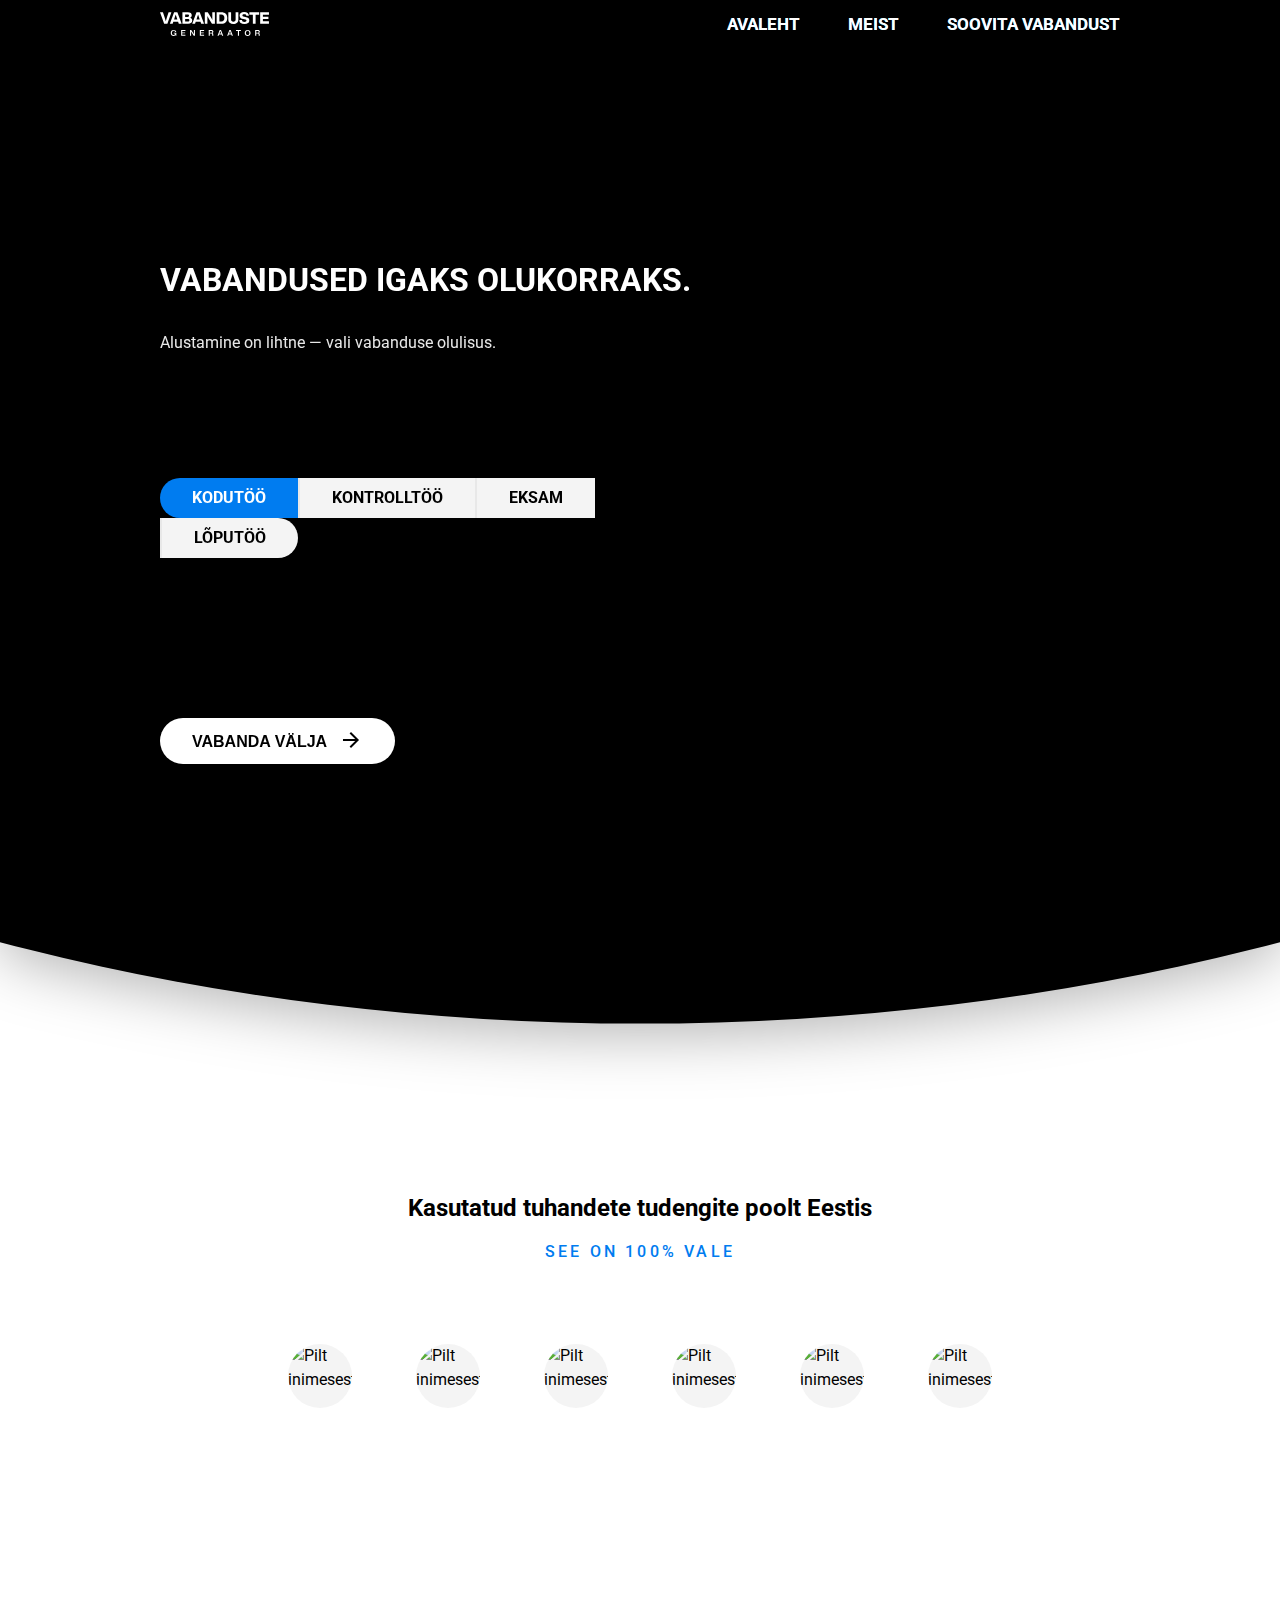
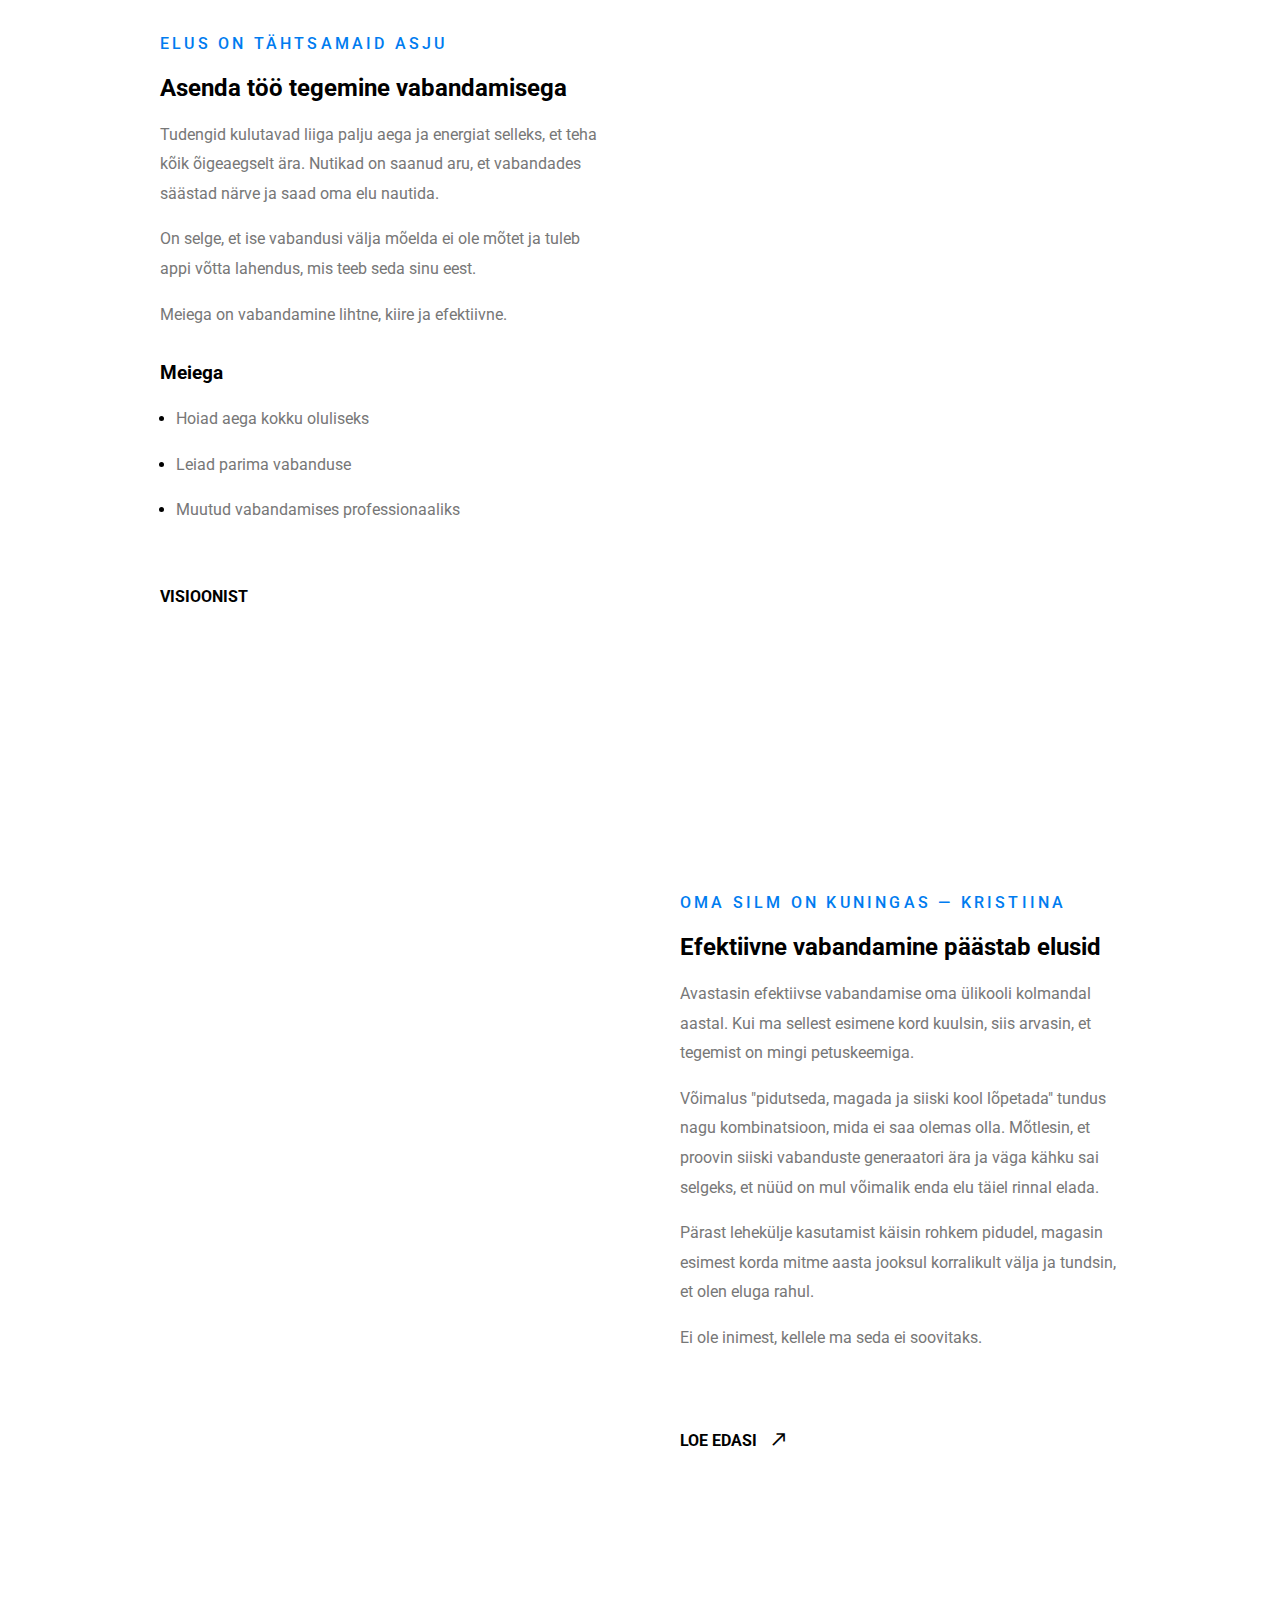
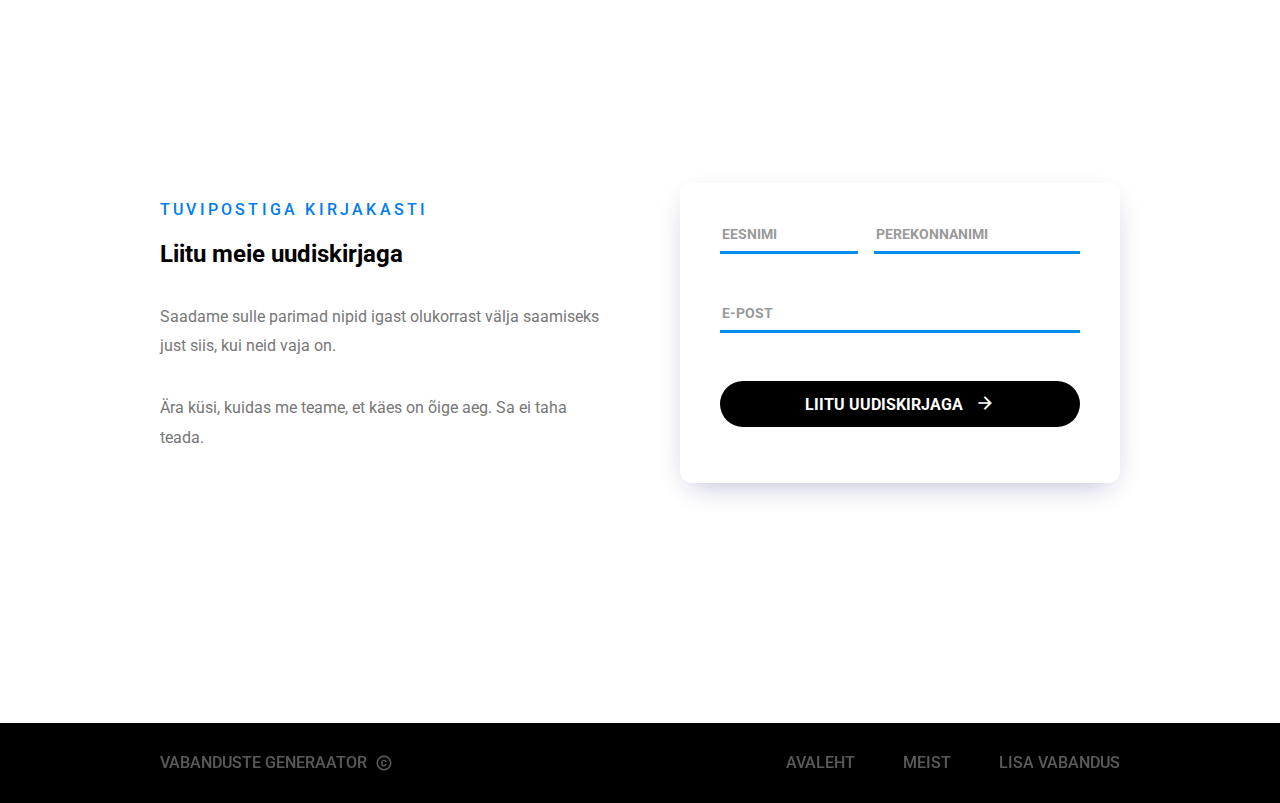
==== index.html @ 1f4bf93e "Asenda video eeltöödetud variandiga." ====
<!DOCTYPE html>
<html lang="en" dir="ltr">
  <head>
    <meta charset="utf-8">
    <title>Avaleht — Vabanduste Generaator</title>
    <meta name="viewport" content="width=device-width, initial-scale=1.0">
    <link rel="preconnect" href="https://fonts.gstatic.com">
    <link href="https://fonts.googleapis.com/css2?family=Roboto:ital,wght@0,400;0,500;0,700;0,900;1,400;1,500;1,700;1,900&display=swap" rel="stylesheet">
    <link href="https://fonts.googleapis.com/icon?family=Material+Icons" rel="stylesheet">
    <link rel="stylesheet" href="css/global.css">
    <link rel="stylesheet" href="css/nav.css">
    <link rel="stylesheet" href="css/home.css">
    <link rel="stylesheet" href="css/ui.css">
    <link rel="stylesheet" href="css/footer.css">
  </head>
  <body>

    <nav class="dark">
        <a href="#" class="logo">
          <img src="media/logo-wordmark-white.svg" alt="Vabanduste Generaator" draggable="false">
        </a>
        <ul class="menu-desktop">
          <li><a href=".">Avaleht</a></li>
          <li><a href="meist">Meist</a></li>
          <li><a href="saada-vabandus">Soovita vabandust</a></li>
        </ul>
    </nav>

    <div class="header-container">
      <div class="header">
        <main class="content">
          <h1>Vabandused igaks olukorraks.</h1>
          <p>Alustamine on lihtne — vali vabanduse olulisus.</p>

          <form action="vabandus" method="get">
            <div class="form-radio-select">
                <input class="form-radio-button" id="seriousness-1" type="radio"
                name="seriousness" value="kodutöö" checked="checked"/>
                <label class="form-radio-label" for="seriousness-1">Kodutöö</label>
                <input class="form-radio-button" id="seriousness-2" type="radio"
                name="seriousness" value="kontrolltöö"/>
                <label class="form-radio-label" for="seriousness-2">Kontrolltöö</label>
                <input class="form-radio-button" id="seriousness-3" type="radio"
                name="seriousness" value="eksam"/>
                <label class="form-radio-label" for="seriousness-3">Eksam</label>
                <input class="form-radio-button" id="seriousness-4" type="radio"
                name="seriousness" value="lõputöö"/>
                <label class="form-radio-label" for="seriousness-4">Lõputöö</label>

            </div>

            <div class="button-container center">
              <button class="light" type="submit">Vabanda välja<span class="material-icons">arrow_forward</span></button>
            </div>
          </form>
        </main>
        <div class="video-container">
          <svg>
            <clipPath id="logo-clip" clipPathUnits="objectBoundingBox" transform="scale(1, 0.4)">
              <path d="M0.126,0.901 L0.126,0.864 L0.15,0.864 L0.15,0.995 L0.143,0.995 L0.141,0.963 C0.138,0.988,0.132,1,0.124,1 C0.116,1,0.11,0.988,0.106,0.965 C0.101,0.942,0.099,0.912,0.099,0.873 C0.099,0.835,0.101,0.805,0.106,0.781 C0.11,0.758,0.117,0.747,0.125,0.747 C0.132,0.747,0.137,0.755,0.142,0.77 C0.146,0.785,0.149,0.806,0.15,0.833 L0.139,0.833 C0.138,0.819,0.137,0.807,0.134,0.799 C0.132,0.791,0.129,0.787,0.125,0.787 C0.12,0.787,0.116,0.795,0.113,0.81 C0.111,0.826,0.109,0.847,0.109,0.873 C0.109,0.9,0.111,0.921,0.113,0.937 C0.116,0.952,0.12,0.96,0.125,0.96 C0.129,0.96,0.133,0.954,0.136,0.944 C0.138,0.933,0.14,0.918,0.14,0.901 L0.126,0.901 M0.804,1 C0.812,1,0.819,0.988,0.824,0.965 C0.829,0.942,0.831,0.912,0.831,0.873 C0.831,0.835,0.829,0.804,0.824,0.782 C0.819,0.758,0.812,0.747,0.804,0.747 C0.796,0.747,0.79,0.758,0.785,0.782 C0.78,0.805,0.778,0.836,0.778,0.873 C0.778,0.911,0.78,0.942,0.785,0.965 C0.79,0.988,0.796,1,0.804,1 M0.698,0.752 L0.698,0.793 L0.715,0.793 L0.715,0.995 L0.725,0.995 L0.725,0.793 L0.742,0.793 L0.742,0.752 L0.698,0.752 M0.233,0.752 L0.233,0.793 L0.204,0.793 L0.204,0.851 L0.231,0.851 L0.231,0.89 L0.204,0.89 L0.204,0.953 L0.233,0.953 L0.233,0.995 L0.194,0.995 L0.194,0.752 L0.233,0.752 M0.405,0.752 L0.405,0.793 L0.376,0.793 L0.376,0.851 L0.402,0.851 L0.402,0.89 L0.376,0.89 L0.376,0.953 L0.405,0.953 L0.405,0.995 L0.365,0.995 L0.365,0.752 L0.405,0.752 M0.581,0.995 L0.56,0.752 L0.548,0.752 L0.528,0.995 L0.538,0.995 L0.542,0.941 L0.566,0.941 L0.57,0.995 L0.581,0.995 M0.669,0.995 L0.649,0.752 L0.637,0.752 L0.616,0.995 L0.627,0.995 L0.631,0.941 L0.654,0.941 L0.659,0.995 L0.669,0.995 M0.884,0.995 L0.873,0.995 L0.873,0.752 L0.898,0.752 L0.898,0.752 C0.904,0.752,0.908,0.759,0.911,0.771 C0.915,0.783,0.916,0.8,0.916,0.821 C0.916,0.85,0.913,0.869,0.908,0.879 C0.91,0.882,0.912,0.888,0.913,0.897 C0.915,0.905,0.915,0.916,0.915,0.93 L0.916,0.966 C0.916,0.978,0.916,0.987,0.917,0.994 L0.917,0.995 L0.907,0.995 C0.906,0.988,0.906,0.978,0.905,0.966 L0.905,0.939 C0.905,0.924,0.904,0.914,0.903,0.908 C0.902,0.903,0.9,0.9,0.897,0.9 L0.897,0.9 L0.884,0.9 L0.884,0.995 M0.471,0.752 L0.473,0.752 L0.473,0.753 C0.474,0.753,0.474,0.753,0.475,0.753 C0.475,0.753,0.476,0.754,0.476,0.754 C0.476,0.754,0.476,0.754,0.476,0.754 C0.476,0.754,0.477,0.754,0.477,0.755 C0.477,0.755,0.478,0.755,0.478,0.755 L0.479,0.756 L0.48,0.757 L0.48,0.758 L0.481,0.759 L0.481,0.76 C0.481,0.761,0.482,0.762,0.482,0.762 L0.483,0.763 C0.483,0.765,0.484,0.767,0.485,0.769 L0.485,0.771 C0.485,0.771,0.485,0.772,0.485,0.772 L0.486,0.775 C0.487,0.777,0.487,0.779,0.487,0.781 C0.487,0.781,0.487,0.782,0.488,0.783 C0.488,0.783,0.488,0.784,0.488,0.785 L0.488,0.787 L0.488,0.789 L0.489,0.791 C0.489,0.793,0.489,0.795,0.489,0.797 L0.489,0.801 C0.49,0.804,0.49,0.807,0.49,0.81 C0.49,0.812,0.49,0.814,0.49,0.816 L0.49,0.819 L0.49,0.821 C0.49,0.823,0.49,0.825,0.49,0.827 L0.49,0.828 C0.49,0.831,0.49,0.833,0.49,0.836 L0.49,0.838 C0.489,0.84,0.489,0.843,0.489,0.845 C0.489,0.848,0.489,0.851,0.488,0.854 C0.488,0.854,0.488,0.854,0.488,0.855 C0.488,0.857,0.487,0.859,0.487,0.861 L0.487,0.863 L0.486,0.864 L0.486,0.866 L0.485,0.869 L0.484,0.871 C0.484,0.872,0.484,0.873,0.483,0.874 L0.483,0.876 C0.482,0.876,0.482,0.877,0.482,0.878 L0.481,0.879 C0.481,0.879,0.481,0.879,0.482,0.879 C0.482,0.88,0.483,0.881,0.483,0.882 C0.483,0.882,0.483,0.882,0.483,0.883 C0.484,0.884,0.484,0.885,0.485,0.886 C0.485,0.887,0.485,0.887,0.485,0.888 C0.485,0.889,0.486,0.89,0.486,0.89 L0.486,0.892 C0.486,0.892,0.486,0.893,0.486,0.894 C0.487,0.895,0.487,0.896,0.487,0.897 L0.487,0.898 C0.487,0.899,0.487,0.899,0.487,0.899 C0.487,0.9,0.487,0.901,0.488,0.902 L0.488,0.906 C0.488,0.908,0.488,0.911,0.488,0.914 L0.488,0.917 C0.489,0.917,0.489,0.917,0.489,0.918 C0.489,0.919,0.489,0.921,0.489,0.922 C0.489,0.923,0.489,0.923,0.489,0.924 C0.489,0.926,0.489,0.928,0.489,0.93 L0.489,0.966 C0.489,0.967,0.489,0.969,0.489,0.97 C0.489,0.971,0.489,0.972,0.489,0.973 C0.489,0.974,0.489,0.975,0.489,0.976 L0.49,0.98 L0.49,0.982 C0.49,0.983,0.49,0.985,0.49,0.986 C0.49,0.989,0.49,0.991,0.491,0.993 L0.491,0.995 L0.48,0.995 C0.48,0.993,0.48,0.991,0.48,0.989 L0.48,0.988 C0.48,0.987,0.48,0.987,0.48,0.986 C0.48,0.984,0.479,0.981,0.479,0.978 C0.479,0.975,0.479,0.972,0.479,0.969 C0.479,0.968,0.479,0.967,0.479,0.966 L0.479,0.939 C0.479,0.935,0.479,0.932,0.479,0.929 L0.478,0.926 C0.478,0.925,0.478,0.924,0.478,0.924 C0.478,0.921,0.478,0.919,0.478,0.917 L0.478,0.915 L0.477,0.912 L0.477,0.912 C0.477,0.911,0.477,0.91,0.477,0.909 L0.477,0.908 C0.476,0.908,0.476,0.907,0.476,0.906 L0.476,0.905 L0.475,0.904 C0.475,0.904,0.475,0.903,0.474,0.902 L0.474,0.902 C0.474,0.901,0.473,0.901,0.473,0.901 L0.473,0.901 L0.472,0.9 C0.472,0.9,0.472,0.9,0.472,0.9 C0.471,0.9,0.471,0.9,0.471,0.9 C0.47,0.9,0.47,0.9,0.47,0.9 L0.457,0.9 L0.457,0.995 L0.447,0.995 L0.447,0.752 L0.471,0.752 L0.471,0.752 M0.311,0.816 C0.311,0.86,0.311,0.899,0.311,0.933 C0.309,0.917,0.306,0.893,0.302,0.86 L0.287,0.752 L0.276,0.752 L0.276,0.995 L0.285,0.995 L0.285,0.931 C0.285,0.878,0.285,0.839,0.285,0.814 C0.287,0.834,0.291,0.858,0.295,0.887 L0.309,0.995 L0.321,0.995 L0.321,0.752 L0.311,0.752 L0.311,0.816 M0.793,0.936 C0.79,0.921,0.788,0.9,0.788,0.873 C0.788,0.847,0.79,0.826,0.793,0.81 C0.796,0.795,0.799,0.787,0.804,0.787 C0.809,0.787,0.813,0.795,0.816,0.81 C0.819,0.826,0.82,0.847,0.82,0.873 C0.82,0.9,0.819,0.921,0.816,0.936 C0.813,0.952,0.809,0.96,0.804,0.96 C0.799,0.96,0.796,0.952,0.793,0.936 M0.547,0.876 C0.55,0.849,0.552,0.821,0.554,0.793 C0.556,0.828,0.559,0.856,0.56,0.876 L0.563,0.902 L0.545,0.902 L0.547,0.876 M0.636,0.876 C0.638,0.849,0.64,0.821,0.643,0.793 C0.645,0.828,0.647,0.856,0.649,0.876 L0.651,0.902 L0.634,0.902 L0.636,0.876 M0.471,0.864 C0.473,0.863,0.476,0.86,0.477,0.854 C0.479,0.847,0.48,0.838,0.48,0.826 C0.48,0.814,0.479,0.805,0.477,0.799 C0.476,0.793,0.473,0.79,0.47,0.79 L0.457,0.79 L0.457,0.864 L0.471,0.864 L0.471,0.864 M0.897,0.79 C0.897,0.79,0.897,0.79,0.897,0.79 L0.884,0.79 L0.884,0.864 L0.897,0.864 L0.897,0.864 C0.898,0.864,0.898,0.863,0.898,0.863 L0.899,0.863 C0.899,0.863,0.899,0.863,0.9,0.862 L0.9,0.862 L0.901,0.861 C0.901,0.861,0.901,0.86,0.902,0.86 L0.902,0.858 L0.903,0.857 C0.903,0.857,0.903,0.857,0.903,0.857 C0.903,0.856,0.903,0.855,0.904,0.854 L0.904,0.853 C0.904,0.852,0.904,0.852,0.904,0.851 L0.905,0.849 C0.905,0.848,0.905,0.847,0.905,0.846 L0.905,0.845 C0.905,0.844,0.905,0.844,0.905,0.843 L0.906,0.841 C0.906,0.84,0.906,0.84,0.906,0.839 C0.906,0.838,0.906,0.837,0.906,0.836 L0.906,0.833 C0.906,0.833,0.906,0.833,0.906,0.832 L0.906,0.829 L0.906,0.826 C0.906,0.825,0.906,0.824,0.906,0.824 C0.906,0.82,0.906,0.816,0.906,0.813 C0.905,0.811,0.905,0.809,0.905,0.808 C0.905,0.807,0.905,0.807,0.905,0.806 C0.905,0.804,0.904,0.802,0.904,0.8 L0.903,0.799 C0.903,0.799,0.903,0.798,0.903,0.798 C0.903,0.797,0.903,0.797,0.903,0.797 C0.903,0.797,0.903,0.796,0.902,0.796 C0.902,0.794,0.901,0.793,0.9,0.792 L0.9,0.792 C0.899,0.791,0.899,0.791,0.898,0.79 L0.897,0.79 L0.897,0.79 M0.673,0.501 C0.659,0.501,0.648,0.484,0.64,0.451 C0.632,0.418,0.627,0.37,0.627,0.308 L0.627,0.011 L0.652,0.011 L0.652,0.309 C0.652,0.34,0.654,0.363,0.658,0.379 C0.661,0.395,0.667,0.403,0.673,0.403 C0.68,0.403,0.685,0.395,0.689,0.379 C0.692,0.363,0.694,0.34,0.694,0.309 L0.694,0.011 L0.719,0.011 L0.719,0.308 C0.719,0.369,0.715,0.417,0.707,0.451 C0.699,0.484,0.687,0.501,0.673,0.501 M0.775,0.501 C0.76,0.501,0.749,0.486,0.741,0.457 C0.733,0.427,0.729,0.386,0.728,0.333 L0.753,0.333 C0.753,0.362,0.755,0.383,0.759,0.395 C0.762,0.406,0.768,0.412,0.776,0.412 C0.788,0.412,0.794,0.394,0.794,0.357 C0.794,0.341,0.792,0.329,0.79,0.321 C0.787,0.313,0.782,0.306,0.775,0.3 L0.766,0.292 C0.742,0.274,0.731,0.224,0.731,0.142 C0.731,0.099,0.734,0.064,0.741,0.038 C0.749,0.013,0.759,0,0.772,0 C0.786,0,0.797,0.013,0.804,0.04 C0.812,0.067,0.816,0.106,0.816,0.156 L0.792,0.156 C0.792,0.133,0.79,0.116,0.787,0.105 C0.784,0.094,0.779,0.089,0.772,0.089 C0.762,0.089,0.756,0.105,0.756,0.137 C0.756,0.154,0.758,0.166,0.76,0.174 C0.763,0.183,0.767,0.19,0.774,0.196 L0.783,0.203 C0.796,0.214,0.805,0.23,0.811,0.254 C0.817,0.277,0.82,0.309,0.82,0.35 C0.82,0.399,0.816,0.436,0.808,0.462 C0.8,0.488,0.789,0.501,0.775,0.501 M0.404,0.49 L0.365,0.011 L0.335,0.011 L0.296,0.49 L0.322,0.49 L0.328,0.407 L0.372,0.407 L0.378,0.49 L0.404,0.49 M1,0.011 L0.919,0.011 L0.919,0.49 L1,0.49 L1,0.389 L0.944,0.389 L0.944,0.295 L0.995,0.295 L0.995,0.199 L0.944,0.199 L0.944,0.112 L1,0.112 L1,0.011 M0.82,0.011 L0.91,0.011 L0.91,0.112 L0.877,0.112 L0.877,0.49 L0.852,0.49 L0.852,0.112 L0.82,0.112 L0.82,0.011 M0.199,0.49 L0.172,0.49 L0.166,0.407 L0.122,0.407 L0.116,0.49 L0.091,0.49 L0.129,0.011 L0.159,0.011 L0.199,0.49 M0.48,0.111 C0.48,0.197,0.48,0.272,0.481,0.334 C0.477,0.302,0.472,0.258,0.464,0.202 L0.438,0.011 L0.411,0.011 L0.411,0.49 L0.435,0.49 L0.435,0.39 C0.435,0.304,0.435,0.23,0.435,0.168 C0.438,0.196,0.443,0.239,0.451,0.299 L0.477,0.49 L0.504,0.49 L0.504,0.011 L0.48,0.011 L0.48,0.111 M0.064,0.222 L0.079,0.011 L0.105,0.011 L0.068,0.49 L0.038,0.49 L0,0.011 L0.027,0.011 L0.042,0.222 C0.047,0.29,0.051,0.346,0.053,0.39 C0.057,0.328,0.06,0.272,0.064,0.222 M0.564,0.011 C0.566,0.011,0.568,0.011,0.57,0.012 C0.57,0.012,0.57,0.012,0.571,0.012 C0.571,0.012,0.572,0.013,0.573,0.013 C0.573,0.013,0.574,0.014,0.574,0.014 C0.575,0.014,0.575,0.015,0.576,0.015 L0.577,0.016 C0.577,0.016,0.578,0.016,0.578,0.017 C0.579,0.018,0.581,0.019,0.582,0.021 C0.583,0.021,0.583,0.022,0.584,0.023 C0.584,0.024,0.585,0.025,0.586,0.026 L0.586,0.027 C0.59,0.032,0.593,0.039,0.596,0.048 C0.596,0.049,0.597,0.05,0.597,0.051 C0.598,0.054,0.599,0.057,0.6,0.06 C0.6,0.061,0.6,0.063,0.601,0.064 L0.601,0.065 L0.602,0.069 L0.602,0.07 L0.603,0.074 C0.603,0.075,0.604,0.076,0.604,0.077 C0.604,0.08,0.605,0.082,0.605,0.084 C0.606,0.087,0.606,0.091,0.607,0.094 C0.608,0.097,0.608,0.101,0.609,0.104 C0.609,0.106,0.609,0.107,0.609,0.108 C0.611,0.121,0.613,0.136,0.614,0.151 C0.614,0.152,0.614,0.153,0.614,0.154 C0.614,0.157,0.614,0.159,0.615,0.162 C0.615,0.166,0.615,0.171,0.615,0.176 L0.616,0.181 L0.616,0.183 C0.616,0.19,0.616,0.196,0.617,0.203 C0.617,0.209,0.617,0.215,0.617,0.221 C0.617,0.224,0.617,0.227,0.617,0.23 C0.617,0.233,0.617,0.237,0.617,0.241 L0.617,0.244 C0.617,0.246,0.617,0.248,0.617,0.251 C0.617,0.254,0.617,0.257,0.617,0.26 C0.617,0.264,0.617,0.267,0.617,0.271 C0.617,0.272,0.617,0.273,0.617,0.274 C0.617,0.281,0.617,0.288,0.617,0.295 C0.616,0.303,0.616,0.31,0.616,0.317 C0.616,0.318,0.616,0.319,0.616,0.32 C0.616,0.322,0.616,0.323,0.615,0.325 C0.615,0.33,0.615,0.334,0.615,0.339 C0.614,0.341,0.614,0.343,0.614,0.345 C0.614,0.346,0.614,0.348,0.614,0.349 C0.613,0.364,0.611,0.378,0.61,0.39 C0.609,0.392,0.609,0.394,0.609,0.396 C0.608,0.4,0.608,0.403,0.607,0.407 L0.607,0.409 C0.606,0.412,0.606,0.415,0.605,0.418 C0.605,0.421,0.604,0.423,0.603,0.426 C0.603,0.426,0.603,0.426,0.603,0.427 C0.603,0.428,0.603,0.43,0.602,0.431 C0.602,0.432,0.602,0.432,0.602,0.433 C0.602,0.434,0.601,0.435,0.601,0.436 C0.601,0.438,0.6,0.44,0.6,0.441 L0.599,0.444 C0.598,0.446,0.598,0.448,0.597,0.45 C0.597,0.451,0.596,0.452,0.596,0.453 L0.596,0.455 C0.595,0.455,0.595,0.456,0.595,0.457 C0.594,0.458,0.594,0.459,0.593,0.46 C0.593,0.461,0.593,0.462,0.592,0.463 C0.592,0.464,0.591,0.465,0.591,0.466 L0.591,0.466 C0.59,0.467,0.59,0.468,0.589,0.469 C0.588,0.471,0.587,0.473,0.586,0.475 C0.586,0.476,0.585,0.476,0.585,0.476 C0.585,0.477,0.584,0.478,0.583,0.479 C0.583,0.479,0.583,0.479,0.583,0.479 C0.581,0.481,0.58,0.483,0.578,0.484 C0.578,0.485,0.577,0.485,0.577,0.485 C0.577,0.486,0.576,0.486,0.575,0.486 L0.575,0.487 C0.574,0.487,0.574,0.488,0.573,0.488 C0.572,0.489,0.57,0.489,0.569,0.489 C0.569,0.49,0.569,0.49,0.568,0.49 C0.567,0.49,0.566,0.49,0.564,0.49 C0.564,0.49,0.564,0.49,0.563,0.49 L0.52,0.49 L0.52,0.011 L0.563,0.011 L0.564,0.011 M0.256,0.011 L0.257,0.011 C0.258,0.011,0.259,0.011,0.26,0.011 C0.261,0.011,0.262,0.012,0.263,0.012 C0.264,0.013,0.265,0.013,0.265,0.013 C0.265,0.014,0.266,0.014,0.266,0.014 L0.267,0.015 C0.269,0.016,0.27,0.017,0.271,0.019 C0.271,0.019,0.272,0.02,0.272,0.02 C0.272,0.021,0.273,0.022,0.274,0.023 C0.276,0.026,0.278,0.031,0.28,0.037 L0.281,0.038 C0.281,0.04,0.282,0.042,0.282,0.044 L0.283,0.048 L0.284,0.05 L0.285,0.053 L0.285,0.056 C0.285,0.058,0.286,0.059,0.286,0.061 C0.286,0.062,0.286,0.062,0.286,0.062 C0.287,0.069,0.288,0.076,0.289,0.084 C0.289,0.085,0.289,0.086,0.289,0.087 L0.29,0.089 C0.29,0.092,0.29,0.094,0.29,0.097 L0.29,0.1 L0.291,0.104 C0.291,0.105,0.291,0.106,0.291,0.108 L0.291,0.111 C0.291,0.112,0.291,0.112,0.291,0.113 C0.291,0.115,0.291,0.118,0.291,0.12 C0.291,0.122,0.291,0.124,0.291,0.126 C0.291,0.127,0.291,0.128,0.291,0.13 L0.291,0.133 L0.291,0.138 L0.291,0.139 C0.291,0.141,0.291,0.142,0.291,0.144 C0.291,0.146,0.291,0.148,0.291,0.15 C0.291,0.154,0.291,0.158,0.291,0.161 C0.291,0.164,0.291,0.167,0.29,0.169 C0.29,0.171,0.29,0.172,0.29,0.173 C0.29,0.175,0.29,0.178,0.29,0.18 C0.289,0.181,0.289,0.183,0.289,0.184 C0.289,0.186,0.289,0.188,0.288,0.19 C0.288,0.191,0.288,0.192,0.288,0.193 C0.288,0.194,0.288,0.195,0.288,0.196 C0.287,0.197,0.287,0.199,0.287,0.2 C0.286,0.205,0.285,0.21,0.284,0.215 C0.284,0.216,0.284,0.217,0.283,0.218 C0.283,0.219,0.283,0.219,0.283,0.22 C0.283,0.221,0.282,0.222,0.282,0.223 C0.282,0.224,0.282,0.224,0.282,0.224 C0.281,0.226,0.281,0.227,0.28,0.228 L0.28,0.23 C0.279,0.231,0.279,0.232,0.278,0.233 L0.277,0.235 C0.277,0.235,0.278,0.236,0.278,0.236 C0.278,0.237,0.279,0.238,0.28,0.239 L0.28,0.241 C0.282,0.244,0.283,0.247,0.284,0.251 C0.285,0.254,0.286,0.259,0.287,0.263 L0.288,0.264 L0.288,0.267 C0.289,0.268,0.289,0.269,0.289,0.27 C0.289,0.273,0.29,0.276,0.291,0.28 C0.291,0.28,0.291,0.281,0.291,0.281 C0.291,0.282,0.291,0.283,0.291,0.283 C0.291,0.285,0.292,0.287,0.292,0.289 C0.292,0.29,0.292,0.291,0.292,0.292 C0.293,0.297,0.293,0.301,0.294,0.307 C0.294,0.308,0.294,0.309,0.294,0.31 L0.294,0.314 L0.295,0.317 C0.295,0.318,0.295,0.318,0.295,0.319 C0.295,0.322,0.295,0.325,0.295,0.329 C0.296,0.335,0.296,0.342,0.296,0.349 C0.296,0.35,0.296,0.35,0.296,0.351 C0.296,0.352,0.296,0.354,0.296,0.355 C0.296,0.356,0.296,0.358,0.296,0.359 C0.296,0.362,0.296,0.366,0.296,0.369 L0.295,0.371 C0.295,0.377,0.295,0.383,0.295,0.388 L0.295,0.392 C0.294,0.399,0.294,0.406,0.293,0.413 L0.292,0.417 C0.292,0.422,0.291,0.427,0.291,0.432 L0.29,0.433 C0.29,0.433,0.29,0.434,0.29,0.435 C0.29,0.437,0.289,0.44,0.289,0.442 L0.288,0.445 C0.288,0.446,0.288,0.447,0.287,0.448 L0.287,0.45 L0.286,0.453 L0.286,0.455 C0.285,0.456,0.285,0.457,0.285,0.458 C0.285,0.458,0.285,0.458,0.285,0.459 C0.284,0.459,0.284,0.46,0.284,0.461 C0.284,0.462,0.283,0.463,0.283,0.464 C0.282,0.466,0.282,0.467,0.281,0.469 C0.281,0.47,0.28,0.47,0.28,0.471 C0.279,0.472,0.279,0.474,0.278,0.475 L0.277,0.477 L0.276,0.478 L0.275,0.48 L0.274,0.481 C0.274,0.482,0.273,0.482,0.273,0.482 C0.272,0.483,0.272,0.484,0.271,0.484 L0.271,0.485 C0.271,0.485,0.271,0.485,0.27,0.485 C0.27,0.486,0.269,0.486,0.269,0.487 L0.268,0.487 C0.267,0.487,0.267,0.488,0.266,0.488 L0.265,0.489 C0.264,0.489,0.263,0.489,0.263,0.49 L0.261,0.49 L0.261,0.49 C0.261,0.49,0.26,0.49,0.26,0.49 C0.26,0.49,0.259,0.49,0.259,0.49 C0.259,0.49,0.258,0.49,0.258,0.49 L0.257,0.49 L0.206,0.49 L0.206,0.011 L0.256,0.011 L0.256,0.011 M0.256,0.399 C0.26,0.399,0.264,0.395,0.266,0.385 C0.269,0.376,0.27,0.362,0.27,0.345 C0.27,0.309,0.265,0.29,0.256,0.29 L0.231,0.29 L0.231,0.399 L0.256,0.399 L0.256,0.399 M0.563,0.394 C0.572,0.394,0.579,0.382,0.584,0.358 C0.589,0.334,0.591,0.298,0.591,0.251 C0.591,0.203,0.589,0.167,0.584,0.143 C0.579,0.119,0.572,0.107,0.563,0.107 L0.545,0.107 L0.545,0.394 L0.563,0.394 L0.563,0.394 M0.341,0.23 C0.341,0.222,0.344,0.182,0.35,0.108 C0.354,0.165,0.357,0.205,0.358,0.23 L0.365,0.312 L0.335,0.312 L0.341,0.23 M0.144,0.108 C0.142,0.135,0.141,0.157,0.139,0.175 L0.138,0.193 C0.137,0.2,0.137,0.206,0.137,0.211 C0.136,0.221,0.136,0.227,0.135,0.23 L0.129,0.312 L0.159,0.312 L0.153,0.23 C0.152,0.224,0.152,0.216,0.151,0.208 L0.151,0.202 C0.151,0.2,0.151,0.198,0.15,0.196 L0.15,0.19 C0.149,0.18,0.148,0.168,0.148,0.156 C0.147,0.145,0.146,0.132,0.145,0.119 L0.144,0.108 M0.254,0.204 C0.258,0.204,0.261,0.199,0.263,0.19 C0.265,0.181,0.266,0.168,0.266,0.152 C0.266,0.136,0.265,0.124,0.263,0.115 C0.261,0.106,0.258,0.102,0.254,0.102 L0.231,0.102 L0.231,0.204 L0.254,0.204 L0.254,0.204"></path>
            </clipPath>
          </svg>
          <video autoPlay muted loop
          poster='media/video/hero-video-cover.jpg'>
          <source src='media/video/video.webm' type='video/webm; codecs=vp9'/>
          <source src='media/video/video.mp4' type='video/mp4'/>
          <img src='media/video/video.jpg' alt='Kaanefoto'/>
        </video>
        </div>
      </div>
    </div>

    <section class="usage">
      <h2>Kasutatud tuhandete tudengite poolt Eestis</h2>
      <span class="kicker">See on 100% vale</span>
      <div class="images">
        <img src="https://images.unsplash.com/photo-1524502397800-2eeaad7c3fe5?crop=entropy&cs=tinysrgb&fit=crop&fm=jpg&h=300&ixid=eyJhcHBfaWQiOjF9&ixlib=rb-1.2.1&q=80&w=300"
             alt="Pilt inimesest" draggable="false">
        <img src="https://images.unsplash.com/photo-1502323703385-c3ea9ace787d?crop=entropy&cs=tinysrgb&fit=crop&fm=jpg&h=300&ixid=eyJhcHBfaWQiOjF9&ixlib=rb-1.2.1&q=80&w=300"
             alt="Pilt inimesest" draggable="false">
        <img src="https://images.unsplash.com/photo-1600603955656-e3c9e1ad7f64?crop=entropy&cs=tinysrgb&fit=crop&fm=jpg&h=300&ixid=eyJhcHBfaWQiOjF9&ixlib=rb-1.2.1&q=80&w=300"
             alt="Pilt inimesest" draggable="false">
        <img src="https://images.unsplash.com/photo-1544620516-0c33a489688a?crop=entropy&cs=tinysrgb&fit=crop&fm=jpg&h=300&ixid=eyJhcHBfaWQiOjF9&ixlib=rb-1.2.1&q=80&w=300"
             alt="Pilt inimesest" draggable="false">
        <img src="https://images.unsplash.com/photo-1534386656833-9d957dd0d07b?crop=entropy&cs=tinysrgb&fit=crop&fm=jpg&h=300&ixid=eyJhcHBfaWQiOjF9&ixlib=rb-1.2.1&q=80&w=300"
             alt="Pilt inimesest" draggable="false">
        <img src="https://images.unsplash.com/photo-1504834636679-cd3acd047c06?crop=entropy&cs=tinysrgb&fit=crop&fm=jpg&h=300&ixid=eyJhcHBfaWQiOjF9&ixlib=rb-1.2.1&q=80&w=300"
             alt="Pilt inimesest" draggable="false">
      </div>
    </section>

    <section class="why">
      <div class="main">
        <span class="kicker">Elus on tähtsamaid asju</span>
        <h2>Asenda töö tegemine vabandamisega</h2>

        <p>Tudengid kulutavad liiga palju aega ja energiat selleks, et teha kõik õigeaegselt ära.
           Nutikad on saanud aru, et vabandades säästad närve ja saad oma elu nautida.</p>
        <p>On selge, et ise vabandusi välja mõelda ei ole mõtet ja tuleb appi võtta lahendus, mis teeb seda sinu eest.</p>
        <p>Meiega on vabandamine lihtne, kiire ja efektiivne.</p>

        <h3>Meiega</h3>

        <ul>
          <li><p>Hoiad aega kokku oluliseks</p></li>
          <li><p>Leiad parima vabanduse</p></li>
          <li><p>Muutud vabandamises professionaaliks</p></li>
        </ul>

        <a class="button inline" href="meist.html">Visioonist</a>
      </div>
      <aside>

      </aside>
    </section>

    <section class="testimonial">
      <div class="main">
        <span class="kicker">Oma silm on kuningas — Kristiina</span>
        <h2>Efektiivne vabandamine päästab elusid</h2>

        <p>Avastasin efektiivse vabandamise oma ülikooli kolmandal aastal.
           Kui ma sellest esimene kord kuulsin, siis arvasin, et tegemist on mingi petuskeemiga.</p>
        <p>Võimalus "pidutseda, magada ja siiski kool lõpetada" tundus nagu kombinatsioon,
           mida ei saa olemas olla. Mõtlesin, et proovin siiski vabanduste generaatori ära
           ja väga kähku sai selgeks, et nüüd on mul võimalik enda elu täiel rinnal elada.</p>
        <p>Pärast lehekülje kasutamist käisin rohkem pidudel, magasin esimest korda
           mitme aasta jooksul korralikult välja ja tundsin, et olen eluga rahul.</p>
        <p>Ei ole inimest, kellele ma seda ei soovitaks.</p>

        <a class="button inline" href="https://www.youtube.com/watch?v=dQw4w9WgXcQ">
          Loe edasi<span class="material-icons">call_made</span>
        </a>
      </div>
      <aside>

      </aside>
    </section>

    <section class="newsletter">
      <div class="main">
        <span class="kicker">Tuvipostiga kirjakasti</span>
        <h2>Liitu meie uudiskirjaga</h2>
        <p>Saadame sulle parimad nipid igast olukorrast välja saamiseks just siis, kui neid vaja on.</p>
        <p>Ära küsi, kuidas me teame, et käes on õige aeg. Sa ei taha teada.</p>
      </div>
      <aside>
        <div>
          <input class="inline" type="text" name="firstname" value="" placeholder="Eesnimi">
          <input class="inline" type="text" name="lastname" value="" placeholder="Perekonnanimi">
        </div>
        <input class="inline" type="text" name="email" value="" placeholder="E-post">
        <a class="button block" href="https://mailchimp.com/">
          Liitu uudiskirjaga<span class="material-icons">arrow_forward</span>
        </a>
      </aside>
    </section>

    <footer>
      <div class="copyright">
        <a href=".">Vabanduste Generaator<span class="material-icons">copyright</span></a>
      </div>
      <ul>
        <li><a href=".">Avaleht</a></li>
        <li><a href="meist">Meist</a></li>
        <li><a href="saada-vabandus">Lisa vabandus</a></li>
      </ul>
    </footer>
  </body>
</html>
---- css/global.css ----
html, body {
  padding: 0;
  margin: 0;
}

html {
  font-family: 'Roboto', sans-serif !important;
  line-height: 1.5rem;
}

body {
  min-height: 100vh;
}

h1 {
  line-height: 3rem;
}

p {
  color: #777777;
  line-height: 1.85rem;
}

/* Ligipääsetavuse jaoks on vaja see ära muuta.*/
*:focus {
    outline: none;
}
---- css/nav.css ----
nav {
  display: grid;
  grid-template-columns: 1fr 1fr;
  grid-template-rows: auto;
  grid-template-areas: 'logo menu-desktop';

  background-color: white;
}

nav.dark {
  background-color: black;
}

nav a {
  transition: opacity 250ms ease-out;
  opacity: 0.25;
}

nav:hover a {
  opacity: 1;
}

nav .logo {
  grid-area: logo;

  display: flex;
  justify-content: flex-start;
  align-items: center;

  padding-left: 30rem;
  padding-right: 1rem;

  padding-top: 0.75rem;
  padding-bottom: 0.75rem;
}

nav.split .logo {
  padding-right: 0;
}

nav.split .logo img {
  display: none;
}

nav.split .logo img.split-only {
  display: block;
}

nav.split {
  padding-right: 0;
  background-color: black;
}

nav.split .menu-desktop {
  background-color: white;
}

nav .logo img {
  display: block;

  height: 1.5rem;
  width: auto;
}

nav .menu-desktop {
  grid-area: menu-desktop;

  padding-right: 30rem;
  padding-top: 0.75rem;
  padding-bottom: 0.75rem;

  display: flex;
  justify-content: flex-end;
  align-items: center;

  flex-direction: row;

  font-weight: 700;
  font-size: 1.05rem;

  margin: 0;
}

.menu-desktop li {
  display: block;
  text-transform: uppercase;
}

.menu-desktop li a {
  text-decoration: none;
  color: #000000;

  -webkit-transition: all 150ms cubic-bezier(0.6, 0, 0.4, 1);
       -o-transition: all 150ms cubic-bezier(0.6, 0, 0.4, 1);
          transition: all 150ms cubic-bezier(0.6, 0, 0.4, 1);

  background: rgb(0,124,240);
  background: linear-gradient(90deg, rgba(0,124,240,1) 0%, rgba(0,223,216,1) 100%);

  -webkit-background-clip: text;
          background-clip: text;
}

.menu-desktop li a:visited {
  text-decoration: none;
  color: #000000;
}

.menu-desktop li a:hover {
  text-decoration: none;
  color: rgba(0, 0, 0, 0);

  -webkit-transition: all 150ms cubic-bezier(0.6, 0, 0.4, 1);
       -o-transition: all 150ms cubic-bezier(0.6, 0, 0.4, 1);
          transition: all 150ms cubic-bezier(0.6, 0, 0.4, 1);

  background: rgb(0,124,240);
  background: linear-gradient(90deg, rgba(0,124,240,1) 0%, rgba(0,223,216,1) 100%);

  -webkit-background-clip: text;
          background-clip: text;
}

.dark li a,
.dark li a:visited {
  color: white
}

@media (min-width: 2000px) {
  nav .logo {
    padding-left: 15rem;
  }

  nav .menu-desktop {
    padding-right: 15rem;
  }

  .menu-desktop li:not(:last-of-type) {
    margin-right: 5rem;
  }
}

@media (max-width: 2000px) {
  nav .logo {
    padding-left: 15rem;
  }

  nav .menu-desktop {
    padding-right: 15rem;
  }

  .menu-desktop li:not(:last-of-type) {
    margin-right: 4rem;
  }
}

@media (max-width: 1440px) {
  nav .logo {
    padding-left: 10rem;
  }

  nav .menu-desktop {
    padding-right: 10rem;
  }

  .menu-desktop li:not(:last-of-type) {
    margin-right: 3rem;
  }
}

@media (max-width: 1024px) {
  nav .logo {
    padding-left: 3rem;
  }

  nav .menu-desktop {
    padding-right: 3rem;
  }

  .menu-desktop li:not(:last-of-type) {
    margin-right: 2rem;
  }
}
---- css/home.css ----
.header-container {
  filter: drop-shadow(0px 10px 30px rgba(0,0,0,0.3));
  -webkit-filter: drop-shadow(0px 10px 30px rgba(0,0,0,0.3));
  -moz-filter: drop-shadow(0px 10px 30px rgba(0,0,0,0.3));

  clip-path: polygon(0 0, 100% 0, 100% 150%, 0% 150%)
}

.header {
  margin-bottom: 4rem;

  padding-top: 13rem;
  padding-bottom: 17rem;

  display: grid;
  grid-template-columns: 1.3fr 0.7fr;

  clip-path: ellipse(125% 90% at 50% 0%);
  background-color: black;
}

.header .video-container {
  grid-column: 2;

  display: flex;
  flex-direction: column;
  justify-content: center;
  align-items: flex-end;
}

/* Peida logo SVG lehelt. */
.header svg {
  position: absolute;
  width: 0;
  height: 0;
}

.header video {
  width: 100%;
  height: auto;
}

.header .content {
  grid-column: 1;
}

.header .content h1 {
  color: white;
  margin-top: 0rem;
  margin-bottom: 1.5rem;
  text-transform: uppercase;
}

.header .content p {
  color: #e8e8e8;
  margin-bottom: 6.5rem;
}

.header .content form {
  grid-area: content;

  display: flex;
  flex-direction: column;
  justify-content: flex-start;
  align-items: flex-start;

  margin-bottom: 5rem;
}

.header .content form button {
  margin-top: 8rem;
  margin-left: 0;
}

.main {
  grid-area: main;
}

section.usage .images {
  margin-top: 5rem;
  margin-bottom: 10rem;

  display: flex;
  flex-direction: row;
  justify-content: center;
}

section.usage .images img {
  display: block;
  border-radius: 100%;
  height: 4rem;
  width: 4rem;
  background-color: #f4f4f4;

  margin-left: 4rem;
  user-select: none;
}

section.usage .images img:first-of-type {
  margin-left: 0rem;
}

section.usage h2 {
  text-align: center;
}

section.usage .kicker {
  text-align: center;
}

section.why {
  display: grid;
  grid-template-columns: 1fr 1fr;
  grid-template-areas: 'main aside';
  padding-bottom: 8rem;
}

section.why .main {
  grid-area: main;
  padding-top: 4rem;
  padding-bottom: 4rem;
}

section.why .main p {
  max-width: 30rem;
}

section.why .main h3 {
  margin-top: 2rem;
}

section.why aside {
  grid-area: aside;
  background-image: url('https://source.unsplash.com/d4ZYpoGjUXo/640x800');
  background-position: bottom;
  background-repeat: no-repeat;
  background-size: cover;
  border-radius: 0.75rem;
}

section.why ul {
  margin-top: 0;
  padding-top: 0;
  padding-left: 1rem;
}

section.why ul li {
  margin-bottom: 1rem;
}

section.why a.button {
  margin-top: 2rem;
  margin-left: -2rem;
}

section.testimonial {
  display: grid;
  grid-template-columns: 1fr 1fr;
  grid-template-areas: 'aside main';
  padding-bottom: 8rem;
}

section.testimonial .main {
  grid-area: main;

  padding-top: 4rem;
  padding-bottom: 3rem;
}

section.testimonial .main p {
  max-width: 30rem;
}

section.testimonial aside {
  grid-area: aside;
  background-image: url('https://source.unsplash.com/l0t4qHtj3fs/640x960');
  background-position: top;
  background-repeat: no-repeat;
  background-size: cover;
  border-radius: 0.75rem;
}

section.testimonial a.button {
  margin-top: 3rem;
  margin-left: -2rem;
}

section.newsletter {
  display: grid;
  grid-template-columns: 1fr 1fr;
  grid-template-areas: 'main aside';

  padding-top: 8rem;
  padding-bottom: 15rem;
}

section.newsletter .main {
  grid-area: main;
  display: flex;
  flex-direction: column;
  justify-content: center;
  align-items: flex-start;

  width: 100%;
}

section.newsletter .main p {
  max-width: 30rem;
}

section.newsletter aside {
  grid-area: aside;

  border-radius: 0.75rem;

  padding: 5rem 5rem;

  -webkit-box-shadow: 0px 10px 30px -10px rgba(0,0,100,0.3);
  -moz-box-shadow: 0px 10px 30px -10px rgba(0,0,100,0.3);
  box-shadow: 0px 10px 30px -10px rgba(0,0,100,0.3);

  display: flex;
  flex-direction: column;

  transition: box-shadow 150ms ease-out,
              -webkit-box-shadow 150ms ease-out,
              -moz-box-shadow 150ms ease-out;
}

section.newsletter aside:hover {
  -webkit-box-shadow: 0px 10px 30px -10px rgba(0,0,200,0.4);
  -moz-box-shadow: 0px 10px 30px -10px rgba(0,0,200,0.4);
  box-shadow: 0px 10px 30px -10px rgba(0,0,200,0.4);
}

section.newsletter aside a.button {
  margin-top: 3rem;
  margin-left: 0;
}

section.newsletter aside a.button {
  margin-left: 0;
  margin-right: 0;
  margin-top: 0;
}

section.newsletter aside > div {
  width: 100%;
  display: flex;
}

section.newsletter aside > div input[type=text]:first-of-type {
  margin-right: 1rem;
  width: 50%;
}

section.newsletter aside > div input[type=text]:last-of-type {
  margin-left: 1rem;
  width: 50%;
}

section.newsletter input[type=text].inline {
  margin-bottom: 3rem;
  border-bottom-color: #008CF0;

  font-weight: 500;

  width: unset;
}

section.newsletter input[type=text]::placeholder {
  color: #999999;
  text-transform: uppercase;
  font-weight: 700;
}

section.newsletter input[type=text][name=email] {
  width: unset;
}

@media (min-width: 2000px) {
  .header {
    padding-left: 30rem;
    padding-right: 30rem;
    grid-column-gap: 10rem;
  }

  section {
    padding-left: 30rem;
    padding-right: 30rem;
    grid-column-gap: 10rem;
  }
}

@media (max-width: 2000px) {
  .header {
    padding-left: 15rem;
    padding-right: 15rem;
    grid-column-gap: 5rem;
  }

  section {
    padding-left: 15rem;
    padding-right: 15rem;
    grid-column-gap: 7.5rem;
  }
}

@media (max-width: 1440px) {
  .header {
    padding-left: 10rem;
    padding-right: 10rem;
    grid-column-gap: 5rem;
  }

  section {
    padding-left: 10rem;
    padding-right: 10rem;
    grid-column-gap: 5rem;
  }

  section.newsletter {
    grid-template-columns: 1fr 1fr;
  }

  section.newsletter aside {
    padding: 2.5rem;
  }

  section.newsletter aside > div input[type=text]:first-of-type {
    margin-right: 0.5rem;
    width: 40%;
  }

  section.newsletter aside > div input[type=text]:last-of-type {
    margin-left: 0.5rem;
    width: 60%;
  }
}

@media (max-width: 1024px) {
  .header {
    padding-left: 3rem;
    padding-right: 3rem;
    grid-column-gap: 2.5rem;
  }

  section {
    padding-left: 3rem;
    padding-right: 3rem;
    grid-column-gap: 2.5rem;
  }

  section.newsletter {
    grid-template-columns: 1fr 1fr;
  }

  section.newsletter aside {
    padding: 2rem;
  }
}
---- css/ui.css ----
main form .form-radio-select {
  display: block;

  margin-top: 1rem;
  margin-bottom: 2rem;
}

form input[type=radio] {
  display: none;
}

form .form-radio-label {
  display: block;
  float: left;
  padding: 0.5rem 2rem;
  background-color: #f4f4f4;
  border-left: 2px solid #e8e8e8;

  color: black;
  font-weight: 700;
  text-transform: uppercase;

  user-select: none;

  transition: background-color 150ms ease-out,
              color 150ms ease-out,
              border 150ms ease-out;
}

.form-radio-label:hover {
  background-color: #e8e8e8;
}

.form-radio-label:first-of-type {
  border-top-left-radius: 10rem;
  border-bottom-left-radius: 10rem;
  border-left: none;
}

.form-radio-label:last-of-type {
  border-top-right-radius: 10rem;
  border-bottom-right-radius: 10rem;
}

input[type=radio]:checked+label {
  color: white;
  background-color: #007CF0;
  border-left: 2px solid #f4f4f4;
}

input[type=radio]:checked+label:first-of-type {
  border-left: none;
}

button, a.button {
    display: inline-flex;
    justify-content: center;
    align-items: center;
    border: none;
    border-radius: 50rem;
    padding-left: 2rem;
    padding-right: 2rem;
    padding-top: 0.75rem;
    padding-bottom: 0.65rem;
    margin: 1rem 2rem;
    text-decoration: none;
    background: black;
    color: #ffffff;
    font-weight: 700;
    text-transform: uppercase;
    font-size: 1rem;
    cursor: pointer;
    text-align: center;
    line-height: 1.5rem;
    transition: background 150ms ease-out,
                color 150ms ease-out,
                border 150ms ease-out,
                transform 150ms ease;
    -webkit-appearance: none;
    -moz-appearance: none;
}

button span, a.button span {
  margin-left: 0.75rem;
  margin-top: -0.2rem;
  font-size: 1.25rem;
}

button.light, a.button.light {
  background-color: white;
  color: black;
}

button.ghost, a.button.ghost {
  background: unset;
  color:black;
  border: 3px solid black;
}

button.inline, a.button.inline {
  border: unset;
  background: unset;
  color: black;
}

button.ghost.light, a.button.ghost.light {
  border: 3px solid white;
  color: white;
}

button:hover, a.button:hover {
  background-color: #008CF0;
}

button.inline:hover, a.button.inline:hover {
  background-color: unset;
  border: unset;
  color: #008CF0;
}

button:focus, a.button:focus {
  background-color: #007CF0;
}

button.light:hover, a.button.light:hover,
button.light:focus, a.button.light:focus {
  color: white;
}

button.ghost:hover, a.button.ghost:hover {
  background-color: unset;
  border: 3px solid #008CF0;
  color: #008CF0;
}

button:active, a.button:active {
    transform: scale(0.99);
}

.button-container.center {
  display: flex;
  justify-content: center;
}

input[type=text] {
  font-family: 'Roboto', sans-serif;
  font-size: 1rem;
  font-weight: 500;
}

input[type=text]::placeholder {
  font-size: 0.9rem;
  font-weight: 700;
}

input[type=text].block {
  display: inline-block;
  padding: 0.75rem 2rem;

  border-radius: 50rem;
  border: 3px solid #007CF0;
  background-image:none;
  background-color:transparent;

  text-transform: uppercase;
  text-align: center;

  width: 30rem;
}

input[type=text].inline {
  border: unset;
  border-bottom: 3px solid black;
  width: 15rem;

  padding-bottom: 0.5rem;
}

span.kicker {
  display: block;
  margin-bottom: 0;
  margin-top: 0;

  text-transform: uppercase;
  letter-spacing: 0.2rem;
  color: #007CF0;

  font-weight: 500;
}
---- css/footer.css ----
footer {
  padding-top: 0.75rem;
  padding-bottom: 0.75rem;

  display: grid;
  grid-template-columns: 1fr 1fr;
  grid-template-areas: 'copyright menu';

  background-color: black;
}

footer a {
  display: flex;
  justify-content: flex-start;
  align-items: center;
  color: white;
  text-decoration: none;
  text-transform: uppercase;

  font-weight: 500;

  opacity: 0.35;
  transition: opacity 250ms ease-out;
}

footer:hover a {
  opacity: 1;
}

footer a:visited {
  color: white;
}

footer .copyright {
  display: flex;
  justify-content: flex-start;

  background-color: black;
}

footer .copyright span {
  margin-left: 0.5rem;
  font-size: 1.15rem;
}

footer ul {
  display: flex;
  flex-direction: row;
  justify-content: flex-end;

  list-style: none;

  background-color: black;
}

footer ul li a {
  color: white;

  -webkit-transition: all 150ms cubic-bezier(0.6, 0, 0.4, 1);
       -o-transition: all 150ms cubic-bezier(0.6, 0, 0.4, 1);
          transition: all 150ms cubic-bezier(0.6, 0, 0.4, 1);
}

footer ul li a:hover {
  color: #008CF0;
}

footer.split ul li a:hover {
  color: #008CF0;
}

footer ul li:first-of-type {
  margin-left: 0rem;
}

@media (min-width: 2000px) {
  footer {
    padding-left: 30rem;
    padding-right: 30rem;
  }

  footer ul li {
    margin-left: 5rem;
  }
}

@media (max-width: 2000px) {
  footer {
    padding-left: 15rem;
    padding-right: 15rem;
  }

  footer ul li {
    margin-left: 4rem;
  }
}

@media (max-width: 1440px) {
  footer {
    padding-left: 10rem;
    padding-right: 10rem;
  }

  footer ul li {
    margin-left: 3rem;
  }
}

@media (max-width: 1024px) {
  footer {
    padding-left: 3rem;
    padding-right: 3rem;
  }

  footer ul li {
    margin-left: 2rem;
  }
}
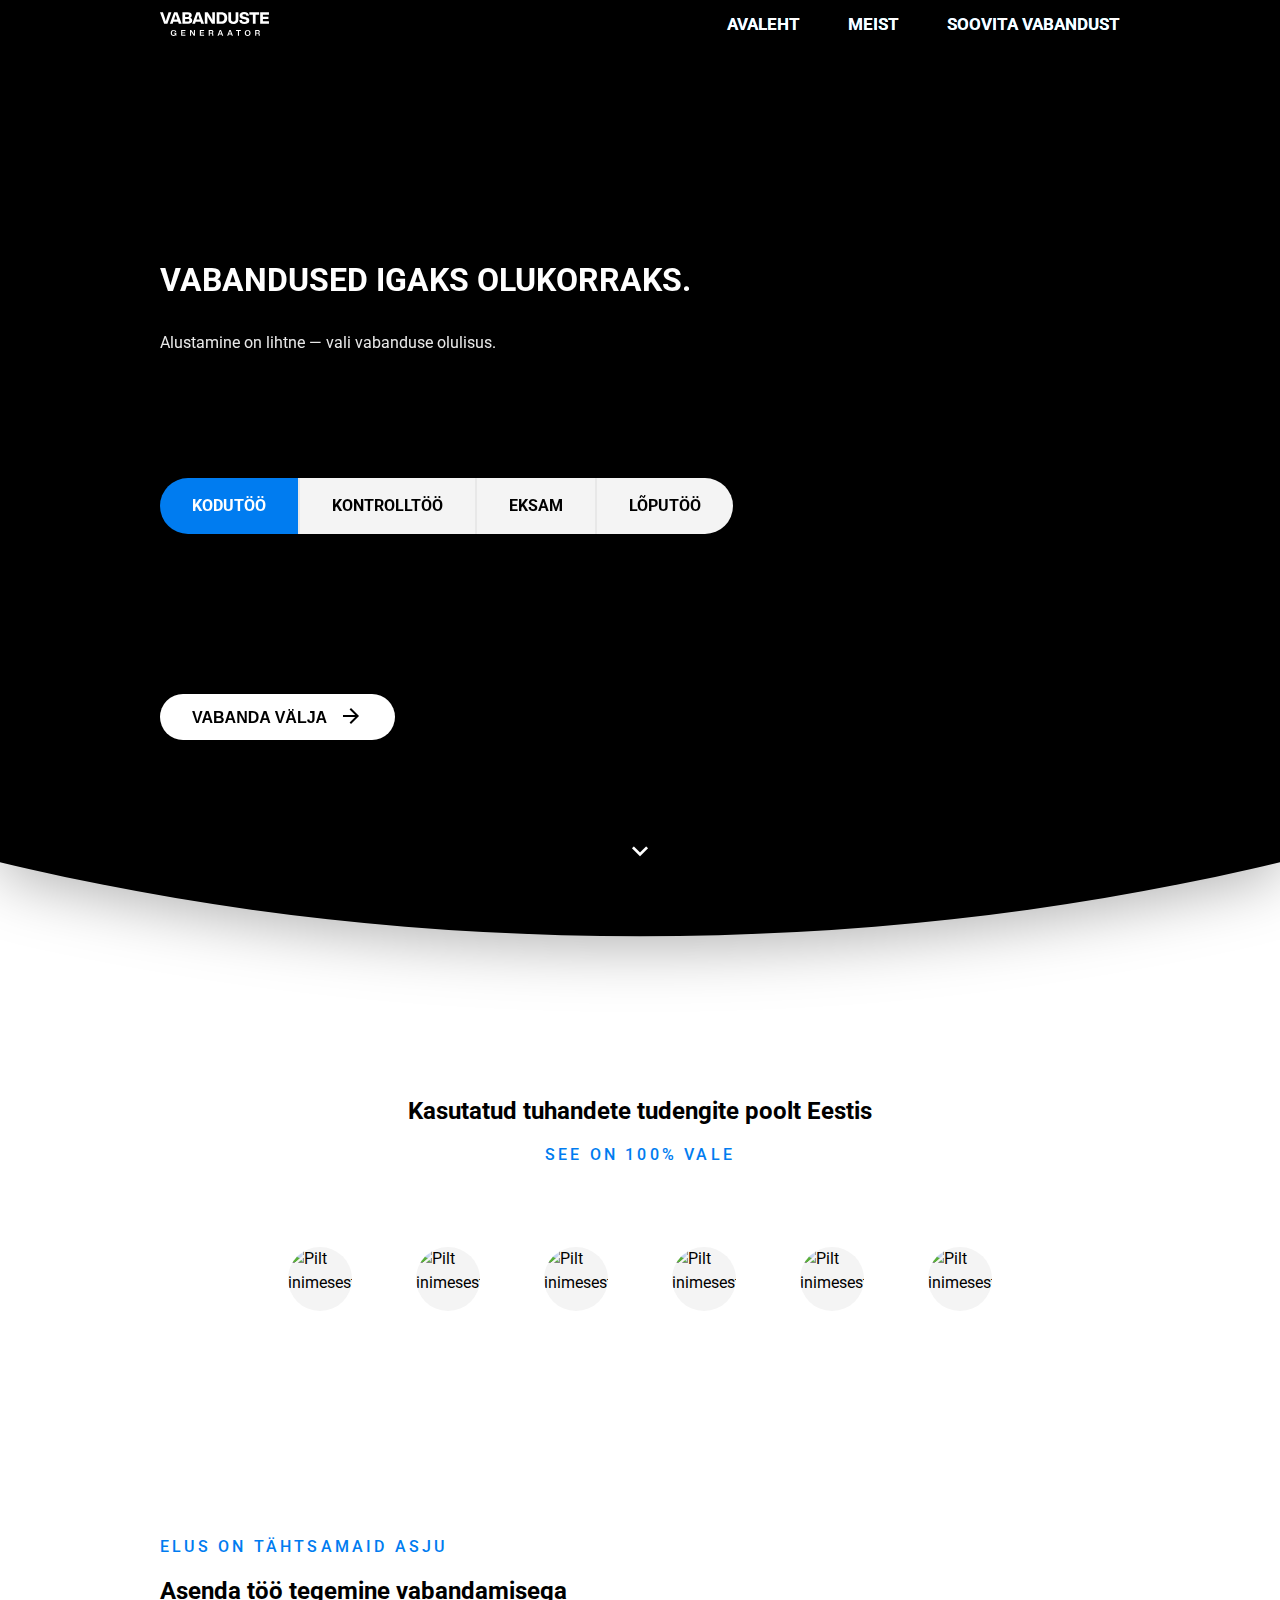
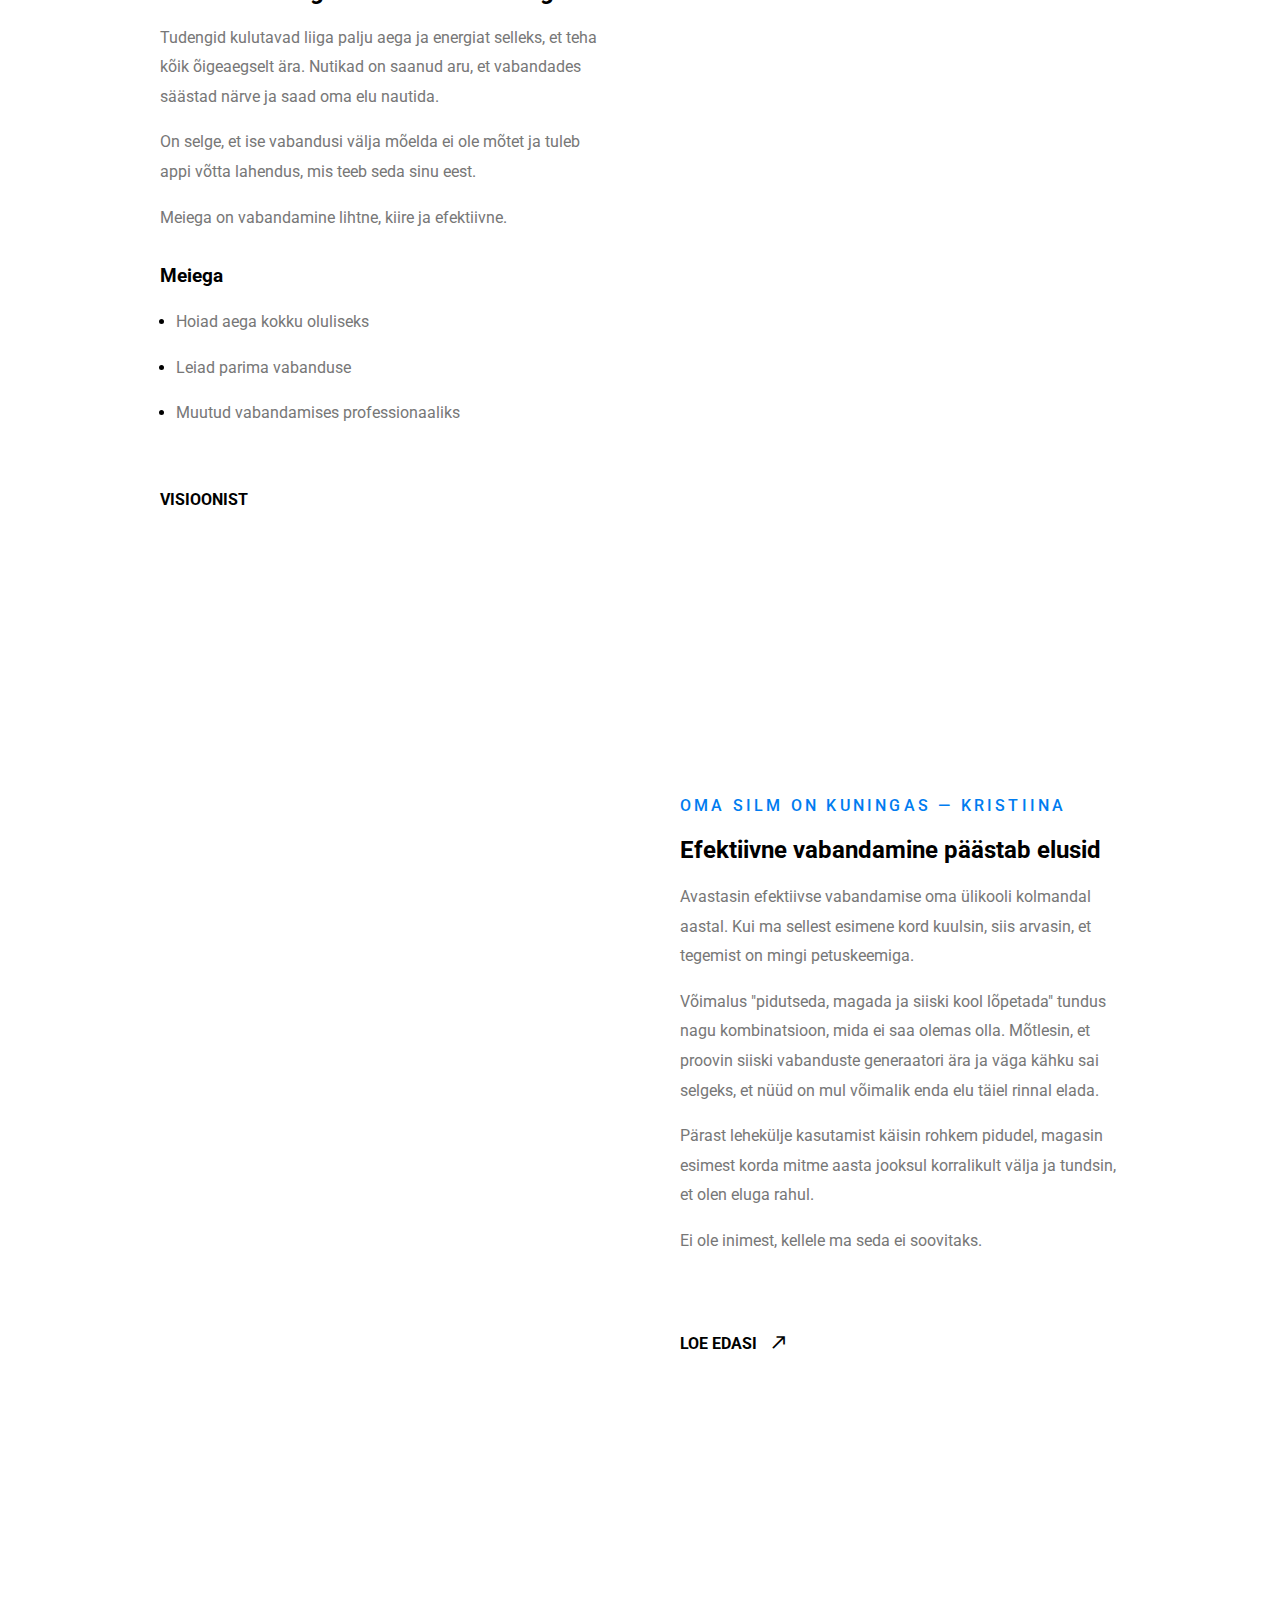
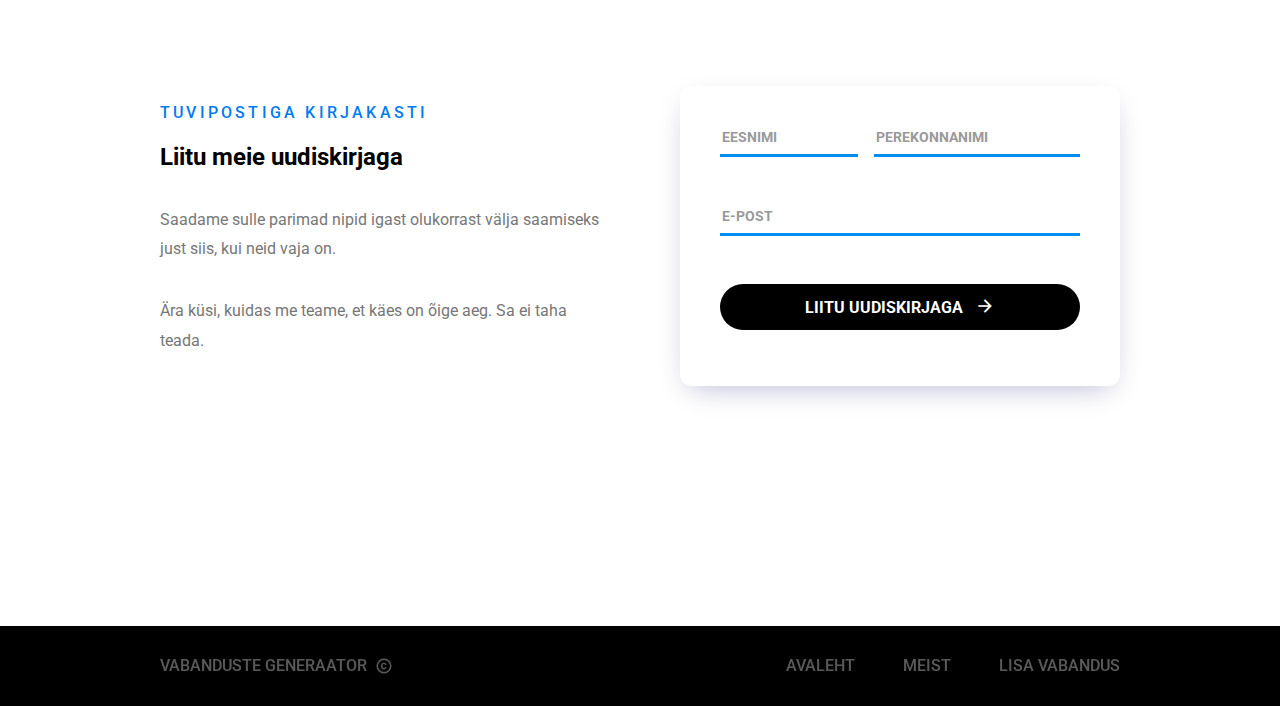
==== commit 0a911990: "Uuenda kujundust ja paigutust." ====
--- a/index.html
+++ b/index.html
@@ -55,17 +55,15 @@
           </form>
         </main>
         <div class="video-container">
-          <svg>
-            <clipPath id="logo-clip" clipPathUnits="objectBoundingBox" transform="scale(1, 0.4)">
-              <path d="M0.126,0.901 L0.126,0.864 L0.15,0.864 L0.15,0.995 L0.143,0.995 L0.141,0.963 C0.138,0.988,0.132,1,0.124,1 C0.116,1,0.11,0.988,0.106,0.965 C0.101,0.942,0.099,0.912,0.099,0.873 C0.099,0.835,0.101,0.805,0.106,0.781 C0.11,0.758,0.117,0.747,0.125,0.747 C0.132,0.747,0.137,0.755,0.142,0.77 C0.146,0.785,0.149,0.806,0.15,0.833 L0.139,0.833 C0.138,0.819,0.137,0.807,0.134,0.799 C0.132,0.791,0.129,0.787,0.125,0.787 C0.12,0.787,0.116,0.795,0.113,0.81 C0.111,0.826,0.109,0.847,0.109,0.873 C0.109,0.9,0.111,0.921,0.113,0.937 C0.116,0.952,0.12,0.96,0.125,0.96 C0.129,0.96,0.133,0.954,0.136,0.944 C0.138,0.933,0.14,0.918,0.14,0.901 L0.126,0.901 M0.804,1 C0.812,1,0.819,0.988,0.824,0.965 C0.829,0.942,0.831,0.912,0.831,0.873 C0.831,0.835,0.829,0.804,0.824,0.782 C0.819,0.758,0.812,0.747,0.804,0.747 C0.796,0.747,0.79,0.758,0.785,0.782 C0.78,0.805,0.778,0.836,0.778,0.873 C0.778,0.911,0.78,0.942,0.785,0.965 C0.79,0.988,0.796,1,0.804,1 M0.698,0.752 L0.698,0.793 L0.715,0.793 L0.715,0.995 L0.725,0.995 L0.725,0.793 L0.742,0.793 L0.742,0.752 L0.698,0.752 M0.233,0.752 L0.233,0.793 L0.204,0.793 L0.204,0.851 L0.231,0.851 L0.231,0.89 L0.204,0.89 L0.204,0.953 L0.233,0.953 L0.233,0.995 L0.194,0.995 L0.194,0.752 L0.233,0.752 M0.405,0.752 L0.405,0.793 L0.376,0.793 L0.376,0.851 L0.402,0.851 L0.402,0.89 L0.376,0.89 L0.376,0.953 L0.405,0.953 L0.405,0.995 L0.365,0.995 L0.365,0.752 L0.405,0.752 M0.581,0.995 L0.56,0.752 L0.548,0.752 L0.528,0.995 L0.538,0.995 L0.542,0.941 L0.566,0.941 L0.57,0.995 L0.581,0.995 M0.669,0.995 L0.649,0.752 L0.637,0.752 L0.616,0.995 L0.627,0.995 L0.631,0.941 L0.654,0.941 L0.659,0.995 L0.669,0.995 M0.884,0.995 L0.873,0.995 L0.873,0.752 L0.898,0.752 L0.898,0.752 C0.904,0.752,0.908,0.759,0.911,0.771 C0.915,0.783,0.916,0.8,0.916,0.821 C0.916,0.85,0.913,0.869,0.908,0.879 C0.91,0.882,0.912,0.888,0.913,0.897 C0.915,0.905,0.915,0.916,0.915,0.93 L0.916,0.966 C0.916,0.978,0.916,0.987,0.917,0.994 L0.917,0.995 L0.907,0.995 C0.906,0.988,0.906,0.978,0.905,0.966 L0.905,0.939 C0.905,0.924,0.904,0.914,0.903,0.908 C0.902,0.903,0.9,0.9,0.897,0.9 L0.897,0.9 L0.884,0.9 L0.884,0.995 M0.471,0.752 L0.473,0.752 L0.473,0.753 C0.474,0.753,0.474,0.753,0.475,0.753 C0.475,0.753,0.476,0.754,0.476,0.754 C0.476,0.754,0.476,0.754,0.476,0.754 C0.476,0.754,0.477,0.754,0.477,0.755 C0.477,0.755,0.478,0.755,0.478,0.755 L0.479,0.756 L0.48,0.757 L0.48,0.758 L0.481,0.759 L0.481,0.76 C0.481,0.761,0.482,0.762,0.482,0.762 L0.483,0.763 C0.483,0.765,0.484,0.767,0.485,0.769 L0.485,0.771 C0.485,0.771,0.485,0.772,0.485,0.772 L0.486,0.775 C0.487,0.777,0.487,0.779,0.487,0.781 C0.487,0.781,0.487,0.782,0.488,0.783 C0.488,0.783,0.488,0.784,0.488,0.785 L0.488,0.787 L0.488,0.789 L0.489,0.791 C0.489,0.793,0.489,0.795,0.489,0.797 L0.489,0.801 C0.49,0.804,0.49,0.807,0.49,0.81 C0.49,0.812,0.49,0.814,0.49,0.816 L0.49,0.819 L0.49,0.821 C0.49,0.823,0.49,0.825,0.49,0.827 L0.49,0.828 C0.49,0.831,0.49,0.833,0.49,0.836 L0.49,0.838 C0.489,0.84,0.489,0.843,0.489,0.845 C0.489,0.848,0.489,0.851,0.488,0.854 C0.488,0.854,0.488,0.854,0.488,0.855 C0.488,0.857,0.487,0.859,0.487,0.861 L0.487,0.863 L0.486,0.864 L0.486,0.866 L0.485,0.869 L0.484,0.871 C0.484,0.872,0.484,0.873,0.483,0.874 L0.483,0.876 C0.482,0.876,0.482,0.877,0.482,0.878 L0.481,0.879 C0.481,0.879,0.481,0.879,0.482,0.879 C0.482,0.88,0.483,0.881,0.483,0.882 C0.483,0.882,0.483,0.882,0.483,0.883 C0.484,0.884,0.484,0.885,0.485,0.886 C0.485,0.887,0.485,0.887,0.485,0.888 C0.485,0.889,0.486,0.89,0.486,0.89 L0.486,0.892 C0.486,0.892,0.486,0.893,0.486,0.894 C0.487,0.895,0.487,0.896,0.487,0.897 L0.487,0.898 C0.487,0.899,0.487,0.899,0.487,0.899 C0.487,0.9,0.487,0.901,0.488,0.902 L0.488,0.906 C0.488,0.908,0.488,0.911,0.488,0.914 L0.488,0.917 C0.489,0.917,0.489,0.917,0.489,0.918 C0.489,0.919,0.489,0.921,0.489,0.922 C0.489,0.923,0.489,0.923,0.489,0.924 C0.489,0.926,0.489,0.928,0.489,0.93 L0.489,0.966 C0.489,0.967,0.489,0.969,0.489,0.97 C0.489,0.971,0.489,0.972,0.489,0.973 C0.489,0.974,0.489,0.975,0.489,0.976 L0.49,0.98 L0.49,0.982 C0.49,0.983,0.49,0.985,0.49,0.986 C0.49,0.989,0.49,0.991,0.491,0.993 L0.491,0.995 L0.48,0.995 C0.48,0.993,0.48,0.991,0.48,0.989 L0.48,0.988 C0.48,0.987,0.48,0.987,0.48,0.986 C0.48,0.984,0.479,0.981,0.479,0.978 C0.479,0.975,0.479,0.972,0.479,0.969 C0.479,0.968,0.479,0.967,0.479,0.966 L0.479,0.939 C0.479,0.935,0.479,0.932,0.479,0.929 L0.478,0.926 C0.478,0.925,0.478,0.924,0.478,0.924 C0.478,0.921,0.478,0.919,0.478,0.917 L0.478,0.915 L0.477,0.912 L0.477,0.912 C0.477,0.911,0.477,0.91,0.477,0.909 L0.477,0.908 C0.476,0.908,0.476,0.907,0.476,0.906 L0.476,0.905 L0.475,0.904 C0.475,0.904,0.475,0.903,0.474,0.902 L0.474,0.902 C0.474,0.901,0.473,0.901,0.473,0.901 L0.473,0.901 L0.472,0.9 C0.472,0.9,0.472,0.9,0.472,0.9 C0.471,0.9,0.471,0.9,0.471,0.9 C0.47,0.9,0.47,0.9,0.47,0.9 L0.457,0.9 L0.457,0.995 L0.447,0.995 L0.447,0.752 L0.471,0.752 L0.471,0.752 M0.311,0.816 C0.311,0.86,0.311,0.899,0.311,0.933 C0.309,0.917,0.306,0.893,0.302,0.86 L0.287,0.752 L0.276,0.752 L0.276,0.995 L0.285,0.995 L0.285,0.931 C0.285,0.878,0.285,0.839,0.285,0.814 C0.287,0.834,0.291,0.858,0.295,0.887 L0.309,0.995 L0.321,0.995 L0.321,0.752 L0.311,0.752 L0.311,0.816 M0.793,0.936 C0.79,0.921,0.788,0.9,0.788,0.873 C0.788,0.847,0.79,0.826,0.793,0.81 C0.796,0.795,0.799,0.787,0.804,0.787 C0.809,0.787,0.813,0.795,0.816,0.81 C0.819,0.826,0.82,0.847,0.82,0.873 C0.82,0.9,0.819,0.921,0.816,0.936 C0.813,0.952,0.809,0.96,0.804,0.96 C0.799,0.96,0.796,0.952,0.793,0.936 M0.547,0.876 C0.55,0.849,0.552,0.821,0.554,0.793 C0.556,0.828,0.559,0.856,0.56,0.876 L0.563,0.902 L0.545,0.902 L0.547,0.876 M0.636,0.876 C0.638,0.849,0.64,0.821,0.643,0.793 C0.645,0.828,0.647,0.856,0.649,0.876 L0.651,0.902 L0.634,0.902 L0.636,0.876 M0.471,0.864 C0.473,0.863,0.476,0.86,0.477,0.854 C0.479,0.847,0.48,0.838,0.48,0.826 C0.48,0.814,0.479,0.805,0.477,0.799 C0.476,0.793,0.473,0.79,0.47,0.79 L0.457,0.79 L0.457,0.864 L0.471,0.864 L0.471,0.864 M0.897,0.79 C0.897,0.79,0.897,0.79,0.897,0.79 L0.884,0.79 L0.884,0.864 L0.897,0.864 L0.897,0.864 C0.898,0.864,0.898,0.863,0.898,0.863 L0.899,0.863 C0.899,0.863,0.899,0.863,0.9,0.862 L0.9,0.862 L0.901,0.861 C0.901,0.861,0.901,0.86,0.902,0.86 L0.902,0.858 L0.903,0.857 C0.903,0.857,0.903,0.857,0.903,0.857 C0.903,0.856,0.903,0.855,0.904,0.854 L0.904,0.853 C0.904,0.852,0.904,0.852,0.904,0.851 L0.905,0.849 C0.905,0.848,0.905,0.847,0.905,0.846 L0.905,0.845 C0.905,0.844,0.905,0.844,0.905,0.843 L0.906,0.841 C0.906,0.84,0.906,0.84,0.906,0.839 C0.906,0.838,0.906,0.837,0.906,0.836 L0.906,0.833 C0.906,0.833,0.906,0.833,0.906,0.832 L0.906,0.829 L0.906,0.826 C0.906,0.825,0.906,0.824,0.906,0.824 C0.906,0.82,0.906,0.816,0.906,0.813 C0.905,0.811,0.905,0.809,0.905,0.808 C0.905,0.807,0.905,0.807,0.905,0.806 C0.905,0.804,0.904,0.802,0.904,0.8 L0.903,0.799 C0.903,0.799,0.903,0.798,0.903,0.798 C0.903,0.797,0.903,0.797,0.903,0.797 C0.903,0.797,0.903,0.796,0.902,0.796 C0.902,0.794,0.901,0.793,0.9,0.792 L0.9,0.792 C0.899,0.791,0.899,0.791,0.898,0.79 L0.897,0.79 L0.897,0.79 M0.673,0.501 C0.659,0.501,0.648,0.484,0.64,0.451 C0.632,0.418,0.627,0.37,0.627,0.308 L0.627,0.011 L0.652,0.011 L0.652,0.309 C0.652,0.34,0.654,0.363,0.658,0.379 C0.661,0.395,0.667,0.403,0.673,0.403 C0.68,0.403,0.685,0.395,0.689,0.379 C0.692,0.363,0.694,0.34,0.694,0.309 L0.694,0.011 L0.719,0.011 L0.719,0.308 C0.719,0.369,0.715,0.417,0.707,0.451 C0.699,0.484,0.687,0.501,0.673,0.501 M0.775,0.501 C0.76,0.501,0.749,0.486,0.741,0.457 C0.733,0.427,0.729,0.386,0.728,0.333 L0.753,0.333 C0.753,0.362,0.755,0.383,0.759,0.395 C0.762,0.406,0.768,0.412,0.776,0.412 C0.788,0.412,0.794,0.394,0.794,0.357 C0.794,0.341,0.792,0.329,0.79,0.321 C0.787,0.313,0.782,0.306,0.775,0.3 L0.766,0.292 C0.742,0.274,0.731,0.224,0.731,0.142 C0.731,0.099,0.734,0.064,0.741,0.038 C0.749,0.013,0.759,0,0.772,0 C0.786,0,0.797,0.013,0.804,0.04 C0.812,0.067,0.816,0.106,0.816,0.156 L0.792,0.156 C0.792,0.133,0.79,0.116,0.787,0.105 C0.784,0.094,0.779,0.089,0.772,0.089 C0.762,0.089,0.756,0.105,0.756,0.137 C0.756,0.154,0.758,0.166,0.76,0.174 C0.763,0.183,0.767,0.19,0.774,0.196 L0.783,0.203 C0.796,0.214,0.805,0.23,0.811,0.254 C0.817,0.277,0.82,0.309,0.82,0.35 C0.82,0.399,0.816,0.436,0.808,0.462 C0.8,0.488,0.789,0.501,0.775,0.501 M0.404,0.49 L0.365,0.011 L0.335,0.011 L0.296,0.49 L0.322,0.49 L0.328,0.407 L0.372,0.407 L0.378,0.49 L0.404,0.49 M1,0.011 L0.919,0.011 L0.919,0.49 L1,0.49 L1,0.389 L0.944,0.389 L0.944,0.295 L0.995,0.295 L0.995,0.199 L0.944,0.199 L0.944,0.112 L1,0.112 L1,0.011 M0.82,0.011 L0.91,0.011 L0.91,0.112 L0.877,0.112 L0.877,0.49 L0.852,0.49 L0.852,0.112 L0.82,0.112 L0.82,0.011 M0.199,0.49 L0.172,0.49 L0.166,0.407 L0.122,0.407 L0.116,0.49 L0.091,0.49 L0.129,0.011 L0.159,0.011 L0.199,0.49 M0.48,0.111 C0.48,0.197,0.48,0.272,0.481,0.334 C0.477,0.302,0.472,0.258,0.464,0.202 L0.438,0.011 L0.411,0.011 L0.411,0.49 L0.435,0.49 L0.435,0.39 C0.435,0.304,0.435,0.23,0.435,0.168 C0.438,0.196,0.443,0.239,0.451,0.299 L0.477,0.49 L0.504,0.49 L0.504,0.011 L0.48,0.011 L0.48,0.111 M0.064,0.222 L0.079,0.011 L0.105,0.011 L0.068,0.49 L0.038,0.49 L0,0.011 L0.027,0.011 L0.042,0.222 C0.047,0.29,0.051,0.346,0.053,0.39 C0.057,0.328,0.06,0.272,0.064,0.222 M0.564,0.011 C0.566,0.011,0.568,0.011,0.57,0.012 C0.57,0.012,0.57,0.012,0.571,0.012 C0.571,0.012,0.572,0.013,0.573,0.013 C0.573,0.013,0.574,0.014,0.574,0.014 C0.575,0.014,0.575,0.015,0.576,0.015 L0.577,0.016 C0.577,0.016,0.578,0.016,0.578,0.017 C0.579,0.018,0.581,0.019,0.582,0.021 C0.583,0.021,0.583,0.022,0.584,0.023 C0.584,0.024,0.585,0.025,0.586,0.026 L0.586,0.027 C0.59,0.032,0.593,0.039,0.596,0.048 C0.596,0.049,0.597,0.05,0.597,0.051 C0.598,0.054,0.599,0.057,0.6,0.06 C0.6,0.061,0.6,0.063,0.601,0.064 L0.601,0.065 L0.602,0.069 L0.602,0.07 L0.603,0.074 C0.603,0.075,0.604,0.076,0.604,0.077 C0.604,0.08,0.605,0.082,0.605,0.084 C0.606,0.087,0.606,0.091,0.607,0.094 C0.608,0.097,0.608,0.101,0.609,0.104 C0.609,0.106,0.609,0.107,0.609,0.108 C0.611,0.121,0.613,0.136,0.614,0.151 C0.614,0.152,0.614,0.153,0.614,0.154 C0.614,0.157,0.614,0.159,0.615,0.162 C0.615,0.166,0.615,0.171,0.615,0.176 L0.616,0.181 L0.616,0.183 C0.616,0.19,0.616,0.196,0.617,0.203 C0.617,0.209,0.617,0.215,0.617,0.221 C0.617,0.224,0.617,0.227,0.617,0.23 C0.617,0.233,0.617,0.237,0.617,0.241 L0.617,0.244 C0.617,0.246,0.617,0.248,0.617,0.251 C0.617,0.254,0.617,0.257,0.617,0.26 C0.617,0.264,0.617,0.267,0.617,0.271 C0.617,0.272,0.617,0.273,0.617,0.274 C0.617,0.281,0.617,0.288,0.617,0.295 C0.616,0.303,0.616,0.31,0.616,0.317 C0.616,0.318,0.616,0.319,0.616,0.32 C0.616,0.322,0.616,0.323,0.615,0.325 C0.615,0.33,0.615,0.334,0.615,0.339 C0.614,0.341,0.614,0.343,0.614,0.345 C0.614,0.346,0.614,0.348,0.614,0.349 C0.613,0.364,0.611,0.378,0.61,0.39 C0.609,0.392,0.609,0.394,0.609,0.396 C0.608,0.4,0.608,0.403,0.607,0.407 L0.607,0.409 C0.606,0.412,0.606,0.415,0.605,0.418 C0.605,0.421,0.604,0.423,0.603,0.426 C0.603,0.426,0.603,0.426,0.603,0.427 C0.603,0.428,0.603,0.43,0.602,0.431 C0.602,0.432,0.602,0.432,0.602,0.433 C0.602,0.434,0.601,0.435,0.601,0.436 C0.601,0.438,0.6,0.44,0.6,0.441 L0.599,0.444 C0.598,0.446,0.598,0.448,0.597,0.45 C0.597,0.451,0.596,0.452,0.596,0.453 L0.596,0.455 C0.595,0.455,0.595,0.456,0.595,0.457 C0.594,0.458,0.594,0.459,0.593,0.46 C0.593,0.461,0.593,0.462,0.592,0.463 C0.592,0.464,0.591,0.465,0.591,0.466 L0.591,0.466 C0.59,0.467,0.59,0.468,0.589,0.469 C0.588,0.471,0.587,0.473,0.586,0.475 C0.586,0.476,0.585,0.476,0.585,0.476 C0.585,0.477,0.584,0.478,0.583,0.479 C0.583,0.479,0.583,0.479,0.583,0.479 C0.581,0.481,0.58,0.483,0.578,0.484 C0.578,0.485,0.577,0.485,0.577,0.485 C0.577,0.486,0.576,0.486,0.575,0.486 L0.575,0.487 C0.574,0.487,0.574,0.488,0.573,0.488 C0.572,0.489,0.57,0.489,0.569,0.489 C0.569,0.49,0.569,0.49,0.568,0.49 C0.567,0.49,0.566,0.49,0.564,0.49 C0.564,0.49,0.564,0.49,0.563,0.49 L0.52,0.49 L0.52,0.011 L0.563,0.011 L0.564,0.011 M0.256,0.011 L0.257,0.011 C0.258,0.011,0.259,0.011,0.26,0.011 C0.261,0.011,0.262,0.012,0.263,0.012 C0.264,0.013,0.265,0.013,0.265,0.013 C0.265,0.014,0.266,0.014,0.266,0.014 L0.267,0.015 C0.269,0.016,0.27,0.017,0.271,0.019 C0.271,0.019,0.272,0.02,0.272,0.02 C0.272,0.021,0.273,0.022,0.274,0.023 C0.276,0.026,0.278,0.031,0.28,0.037 L0.281,0.038 C0.281,0.04,0.282,0.042,0.282,0.044 L0.283,0.048 L0.284,0.05 L0.285,0.053 L0.285,0.056 C0.285,0.058,0.286,0.059,0.286,0.061 C0.286,0.062,0.286,0.062,0.286,0.062 C0.287,0.069,0.288,0.076,0.289,0.084 C0.289,0.085,0.289,0.086,0.289,0.087 L0.29,0.089 C0.29,0.092,0.29,0.094,0.29,0.097 L0.29,0.1 L0.291,0.104 C0.291,0.105,0.291,0.106,0.291,0.108 L0.291,0.111 C0.291,0.112,0.291,0.112,0.291,0.113 C0.291,0.115,0.291,0.118,0.291,0.12 C0.291,0.122,0.291,0.124,0.291,0.126 C0.291,0.127,0.291,0.128,0.291,0.13 L0.291,0.133 L0.291,0.138 L0.291,0.139 C0.291,0.141,0.291,0.142,0.291,0.144 C0.291,0.146,0.291,0.148,0.291,0.15 C0.291,0.154,0.291,0.158,0.291,0.161 C0.291,0.164,0.291,0.167,0.29,0.169 C0.29,0.171,0.29,0.172,0.29,0.173 C0.29,0.175,0.29,0.178,0.29,0.18 C0.289,0.181,0.289,0.183,0.289,0.184 C0.289,0.186,0.289,0.188,0.288,0.19 C0.288,0.191,0.288,0.192,0.288,0.193 C0.288,0.194,0.288,0.195,0.288,0.196 C0.287,0.197,0.287,0.199,0.287,0.2 C0.286,0.205,0.285,0.21,0.284,0.215 C0.284,0.216,0.284,0.217,0.283,0.218 C0.283,0.219,0.283,0.219,0.283,0.22 C0.283,0.221,0.282,0.222,0.282,0.223 C0.282,0.224,0.282,0.224,0.282,0.224 C0.281,0.226,0.281,0.227,0.28,0.228 L0.28,0.23 C0.279,0.231,0.279,0.232,0.278,0.233 L0.277,0.235 C0.277,0.235,0.278,0.236,0.278,0.236 C0.278,0.237,0.279,0.238,0.28,0.239 L0.28,0.241 C0.282,0.244,0.283,0.247,0.284,0.251 C0.285,0.254,0.286,0.259,0.287,0.263 L0.288,0.264 L0.288,0.267 C0.289,0.268,0.289,0.269,0.289,0.27 C0.289,0.273,0.29,0.276,0.291,0.28 C0.291,0.28,0.291,0.281,0.291,0.281 C0.291,0.282,0.291,0.283,0.291,0.283 C0.291,0.285,0.292,0.287,0.292,0.289 C0.292,0.29,0.292,0.291,0.292,0.292 C0.293,0.297,0.293,0.301,0.294,0.307 C0.294,0.308,0.294,0.309,0.294,0.31 L0.294,0.314 L0.295,0.317 C0.295,0.318,0.295,0.318,0.295,0.319 C0.295,0.322,0.295,0.325,0.295,0.329 C0.296,0.335,0.296,0.342,0.296,0.349 C0.296,0.35,0.296,0.35,0.296,0.351 C0.296,0.352,0.296,0.354,0.296,0.355 C0.296,0.356,0.296,0.358,0.296,0.359 C0.296,0.362,0.296,0.366,0.296,0.369 L0.295,0.371 C0.295,0.377,0.295,0.383,0.295,0.388 L0.295,0.392 C0.294,0.399,0.294,0.406,0.293,0.413 L0.292,0.417 C0.292,0.422,0.291,0.427,0.291,0.432 L0.29,0.433 C0.29,0.433,0.29,0.434,0.29,0.435 C0.29,0.437,0.289,0.44,0.289,0.442 L0.288,0.445 C0.288,0.446,0.288,0.447,0.287,0.448 L0.287,0.45 L0.286,0.453 L0.286,0.455 C0.285,0.456,0.285,0.457,0.285,0.458 C0.285,0.458,0.285,0.458,0.285,0.459 C0.284,0.459,0.284,0.46,0.284,0.461 C0.284,0.462,0.283,0.463,0.283,0.464 C0.282,0.466,0.282,0.467,0.281,0.469 C0.281,0.47,0.28,0.47,0.28,0.471 C0.279,0.472,0.279,0.474,0.278,0.475 L0.277,0.477 L0.276,0.478 L0.275,0.48 L0.274,0.481 C0.274,0.482,0.273,0.482,0.273,0.482 C0.272,0.483,0.272,0.484,0.271,0.484 L0.271,0.485 C0.271,0.485,0.271,0.485,0.27,0.485 C0.27,0.486,0.269,0.486,0.269,0.487 L0.268,0.487 C0.267,0.487,0.267,0.488,0.266,0.488 L0.265,0.489 C0.264,0.489,0.263,0.489,0.263,0.49 L0.261,0.49 L0.261,0.49 C0.261,0.49,0.26,0.49,0.26,0.49 C0.26,0.49,0.259,0.49,0.259,0.49 C0.259,0.49,0.258,0.49,0.258,0.49 L0.257,0.49 L0.206,0.49 L0.206,0.011 L0.256,0.011 L0.256,0.011 M0.256,0.399 C0.26,0.399,0.264,0.395,0.266,0.385 C0.269,0.376,0.27,0.362,0.27,0.345 C0.27,0.309,0.265,0.29,0.256,0.29 L0.231,0.29 L0.231,0.399 L0.256,0.399 L0.256,0.399 M0.563,0.394 C0.572,0.394,0.579,0.382,0.584,0.358 C0.589,0.334,0.591,0.298,0.591,0.251 C0.591,0.203,0.589,0.167,0.584,0.143 C0.579,0.119,0.572,0.107,0.563,0.107 L0.545,0.107 L0.545,0.394 L0.563,0.394 L0.563,0.394 M0.341,0.23 C0.341,0.222,0.344,0.182,0.35,0.108 C0.354,0.165,0.357,0.205,0.358,0.23 L0.365,0.312 L0.335,0.312 L0.341,0.23 M0.144,0.108 C0.142,0.135,0.141,0.157,0.139,0.175 L0.138,0.193 C0.137,0.2,0.137,0.206,0.137,0.211 C0.136,0.221,0.136,0.227,0.135,0.23 L0.129,0.312 L0.159,0.312 L0.153,0.23 C0.152,0.224,0.152,0.216,0.151,0.208 L0.151,0.202 C0.151,0.2,0.151,0.198,0.15,0.196 L0.15,0.19 C0.149,0.18,0.148,0.168,0.148,0.156 C0.147,0.145,0.146,0.132,0.145,0.119 L0.144,0.108 M0.254,0.204 C0.258,0.204,0.261,0.199,0.263,0.19 C0.265,0.181,0.266,0.168,0.266,0.152 C0.266,0.136,0.265,0.124,0.263,0.115 C0.261,0.106,0.258,0.102,0.254,0.102 L0.231,0.102 L0.231,0.204 L0.254,0.204 L0.254,0.204"></path>
-            </clipPath>
-          </svg>
           <video autoPlay muted loop
           poster='media/video/hero-video-cover.jpg'>
           <source src='media/video/video.webm' type='video/webm; codecs=vp9'/>
           <source src='media/video/video.mp4' type='video/mp4'/>
           <img src='media/video/video.jpg' alt='Kaanefoto'/>
         </video>
+        </div>
+        <div class="scroll-down">
+          <span class="material-icons">keyboard_arrow_down</span>
         </div>
       </div>
     </div>
--- a/css/home.css
+++ b/css/home.css
@@ -10,17 +10,48 @@
   margin-bottom: 4rem;
 
   padding-top: 13rem;
-  padding-bottom: 17rem;
+  padding-bottom: 10rem;
 
   display: grid;
-  grid-template-columns: 1.3fr 0.7fr;
+  grid-template-columns: 1fr 1fr;
+  grid-template-rows: auto;
+  grid-template-areas: 'main video' 'scroll-down scroll-down';
 
   clip-path: ellipse(125% 90% at 50% 0%);
   background-color: black;
 }
 
+.header .scroll-down {
+  grid-area: scroll-down;
+
+  text-align: center;
+  color: white;
+}
+
+.header .scroll-down span {
+  font-weight: 500;
+  font-size: 2rem;
+
+  animation-name: scroll;
+  animation-duration: 2s;
+  animation-iteration-count: infinite;
+  animation-timing-function: ease-in-out;
+}
+
+@keyframes scroll {
+  0% {
+    transform: translateY(0rem);
+  }
+  50% {
+    transform: translateY(0.75rem);
+  }
+  100% {
+    transform: translateY(0rem);
+  }
+}
+
 .header .video-container {
-  grid-column: 2;
+  grid-area: video;
 
   display: flex;
   flex-direction: column;
@@ -28,20 +59,15 @@
   align-items: flex-end;
 }
 
-/* Peida logo SVG lehelt. */
-.header svg {
-  position: absolute;
-  width: 0;
-  height: 0;
-}
-
 .header video {
   width: 100%;
   height: auto;
+
+  padding-bottom: 7.5rem;
 }
 
 .header .content {
-  grid-column: 1;
+  grid-area: main;
 }
 
 .header .content h1 {
@@ -131,7 +157,7 @@
 
 section.why aside {
   grid-area: aside;
-  background-image: url('https://source.unsplash.com/d4ZYpoGjUXo/640x800');
+  background-image: url('https://source.unsplash.com/YyZFSb_U6N4/640x800');
   background-position: bottom;
   background-repeat: no-repeat;
   background-size: cover;
@@ -278,6 +304,11 @@
   width: unset;
 }
 
+form .form-radio-select label {
+  padding-top: 1rem;
+  padding-bottom: 1rem;
+}
+
 @media (min-width: 2000px) {
   .header {
     padding-left: 30rem;
@@ -306,6 +337,12 @@
   }
 }
 
+@media (max-width: 1750px) {
+  .header {
+    grid-template-columns: 1.3fr 0.7fr;
+  }
+}
+
 @media (max-width: 1440px) {
   .header {
     padding-left: 10rem;
@@ -338,6 +375,16 @@
   }
 }
 
+@media (max-width: 1300px) {
+  .header {
+    grid-template-columns: 1fr 0fr;
+  }
+
+  .header .video-container {
+    display: none;
+  }
+}
+
 @media (max-width: 1024px) {
   .header {
     padding-left: 3rem;
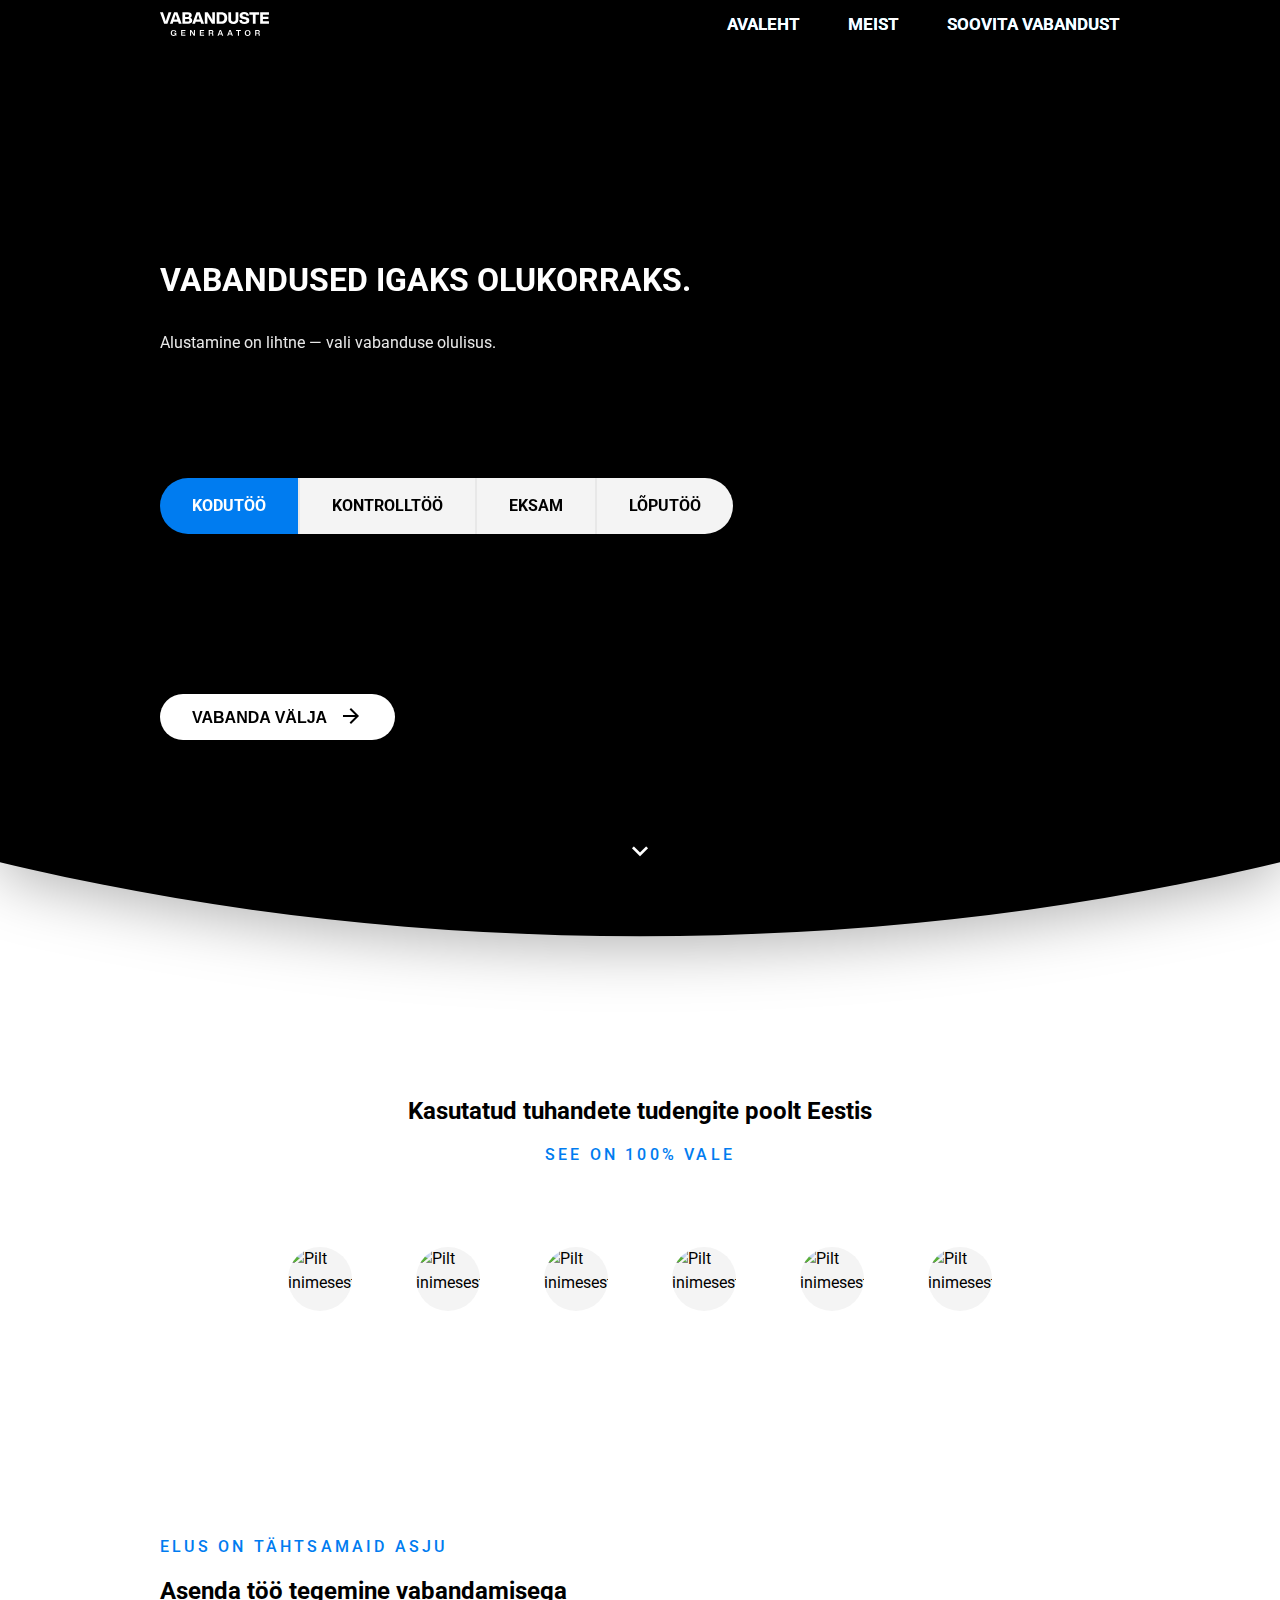
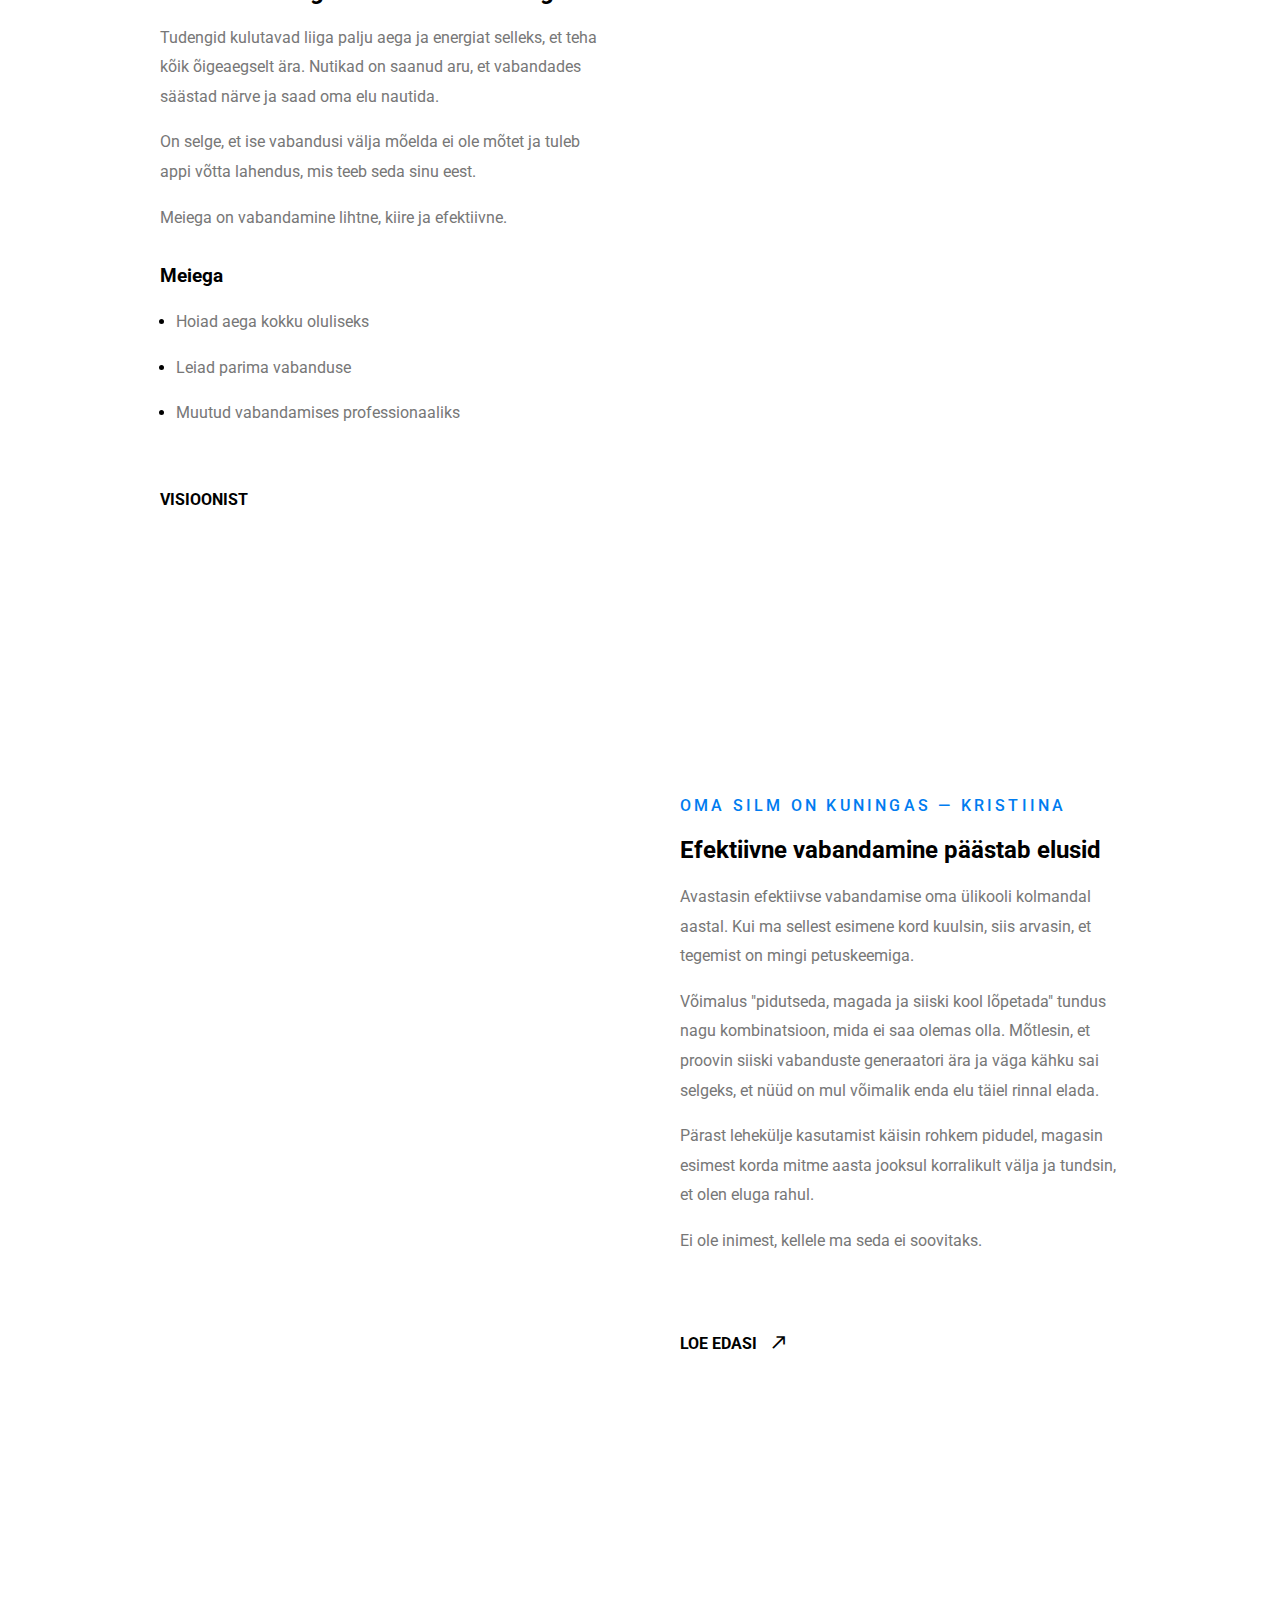
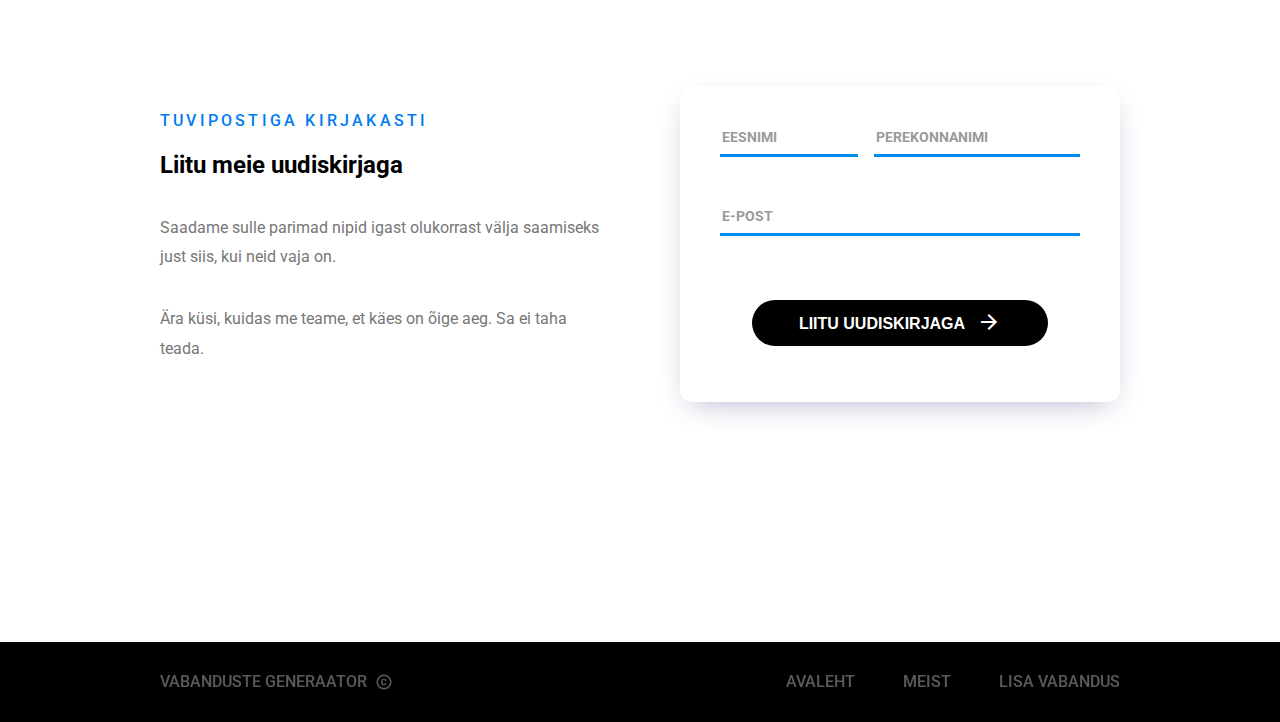
==== commit 592304a0: "Merge remote-tracking branch 'origin/feature/layout' into develop" ====
--- a/index.html
+++ b/index.html
@@ -1,5 +1,5 @@
 <!DOCTYPE html>
-<html lang="en" dir="ltr">
+<html lang="et" dir="ltr">
   <head>
     <meta charset="utf-8">
     <title>Avaleht — Vabanduste Generaator</title>
@@ -9,7 +9,7 @@
     <link href="https://fonts.googleapis.com/icon?family=Material+Icons" rel="stylesheet">
     <link rel="stylesheet" href="css/global.css">
     <link rel="stylesheet" href="css/nav.css">
-    <link rel="stylesheet" href="css/home.css">
+    <link rel="stylesheet" href="css/pages/index.css">
     <link rel="stylesheet" href="css/ui.css">
     <link rel="stylesheet" href="css/footer.css">
   </head>
@@ -142,16 +142,16 @@
         <p>Saadame sulle parimad nipid igast olukorrast välja saamiseks just siis, kui neid vaja on.</p>
         <p>Ära küsi, kuidas me teame, et käes on õige aeg. Sa ei taha teada.</p>
       </div>
-      <aside>
+      <form id="submittable-form" autocomplete="off" data-target="https://docs.google.com/forms/d/e/1FAIpQLSekmQ9EhUFqMhgpODLlZ93DR3oUzp_MzWz9PFaNHxMh__PJWw/formResponse" data-action="uudiskirjaga-liitutud">
         <div>
-          <input class="inline" type="text" name="firstname" value="" placeholder="Eesnimi">
-          <input class="inline" type="text" name="lastname" value="" placeholder="Perekonnanimi">
+          <input class="inline" type="text" name="entry.989352402" required value="" placeholder="Eesnimi">
+          <input class="inline" type="text" name="entry.348281984" required value="" placeholder="Perekonnanimi">
         </div>
-        <input class="inline" type="text" name="email" value="" placeholder="E-post">
-        <a class="button block" href="https://mailchimp.com/">
+        <input class="inline" type="text" name="entry.861006364" required value="" placeholder="E-post">
+        <button type="submit" class="button block">
           Liitu uudiskirjaga<span class="material-icons">arrow_forward</span>
-        </a>
-      </aside>
+        </button>
+      </form>
     </section>
 
     <footer>
@@ -164,5 +164,7 @@
         <li><a href="saada-vabandus">Lisa vabandus</a></li>
       </ul>
     </footer>
+
+    <script src="js/form-sender.js"></script>
   </body>
 </html>
--- a/css/pages/index.css
+++ b/css/pages/index.css
@@ -0,0 +1,408 @@
+.header-container {
+  filter: drop-shadow(0px 10px 30px rgba(0,0,0,0.3));
+  -webkit-filter: drop-shadow(0px 10px 30px rgba(0,0,0,0.3));
+  -moz-filter: drop-shadow(0px 10px 30px rgba(0,0,0,0.3));
+
+  clip-path: polygon(0 0, 100% 0, 100% 150%, 0% 150%)
+}
+
+.header {
+  margin-bottom: 4rem;
+
+  padding-top: 13rem;
+  padding-bottom: 10rem;
+
+  display: grid;
+  grid-template-columns: 1fr 1fr;
+  grid-template-rows: auto;
+  grid-template-areas: 'main video' 'scroll-down scroll-down';
+
+  clip-path: ellipse(125% 90% at 50% 0%);
+  background-color: black;
+}
+
+.header .scroll-down {
+  grid-area: scroll-down;
+
+  text-align: center;
+  color: white;
+}
+
+.header .scroll-down span {
+  font-weight: 500;
+  font-size: 2rem;
+
+  animation-name: scroll;
+  animation-duration: 2s;
+  animation-iteration-count: infinite;
+  animation-timing-function: ease-in-out;
+}
+
+@keyframes scroll {
+  0% {
+    transform: translateY(0rem);
+  }
+  50% {
+    transform: translateY(0.75rem);
+  }
+  100% {
+    transform: translateY(0rem);
+  }
+}
+
+.header .video-container {
+  grid-area: video;
+
+  display: flex;
+  flex-direction: column;
+  justify-content: center;
+  align-items: flex-end;
+}
+
+.header video {
+  width: 100%;
+  height: auto;
+
+  padding-bottom: 7.5rem;
+}
+
+.header .content {
+  grid-area: main;
+}
+
+.header .content h1 {
+  color: white;
+  margin-top: 0rem;
+  margin-bottom: 1.5rem;
+  text-transform: uppercase;
+}
+
+.header .content p {
+  color: #e8e8e8;
+  margin-bottom: 6.5rem;
+}
+
+.header .content form {
+  grid-area: content;
+
+  display: flex;
+  flex-direction: column;
+  justify-content: flex-start;
+  align-items: flex-start;
+
+  margin-bottom: 5rem;
+}
+
+.header .content form button {
+  margin-top: 8rem;
+  margin-left: 0;
+}
+
+.main {
+  grid-area: main;
+}
+
+section.usage .images {
+  margin-top: 5rem;
+  margin-bottom: 10rem;
+
+  display: flex;
+  flex-direction: row;
+  justify-content: center;
+}
+
+section.usage .images img {
+  display: block;
+  border-radius: 100%;
+  height: 4rem;
+  width: 4rem;
+  background-color: #f4f4f4;
+
+  margin-left: 4rem;
+  user-select: none;
+}
+
+section.usage .images img:first-of-type {
+  margin-left: 0rem;
+}
+
+section.usage h2 {
+  text-align: center;
+}
+
+section.usage .kicker {
+  text-align: center;
+}
+
+section.why {
+  display: grid;
+  grid-template-columns: 1fr 1fr;
+  grid-template-areas: 'main aside';
+  padding-bottom: 8rem;
+}
+
+section.why .main {
+  grid-area: main;
+  padding-top: 4rem;
+  padding-bottom: 4rem;
+}
+
+section.why .main p {
+  max-width: 30rem;
+}
+
+section.why .main h3 {
+  margin-top: 2rem;
+}
+
+section.why aside {
+  grid-area: aside;
+  background-image: url('https://source.unsplash.com/YyZFSb_U6N4/640x800');
+  background-position: bottom;
+  background-repeat: no-repeat;
+  background-size: cover;
+  border-radius: 0.75rem;
+}
+
+section.why ul {
+  margin-top: 0;
+  padding-top: 0;
+  padding-left: 1rem;
+}
+
+section.why ul li {
+  margin-bottom: 1rem;
+}
+
+section.why a.button {
+  margin-top: 2rem;
+  margin-left: -2rem;
+}
+
+section.testimonial {
+  display: grid;
+  grid-template-columns: 1fr 1fr;
+  grid-template-areas: 'aside main';
+  padding-bottom: 8rem;
+}
+
+section.testimonial .main {
+  grid-area: main;
+
+  padding-top: 4rem;
+  padding-bottom: 3rem;
+}
+
+section.testimonial .main p {
+  max-width: 30rem;
+}
+
+section.testimonial aside {
+  grid-area: aside;
+  background-image: url('https://source.unsplash.com/l0t4qHtj3fs/640x960');
+  background-position: top;
+  background-repeat: no-repeat;
+  background-size: cover;
+  border-radius: 0.75rem;
+}
+
+section.testimonial a.button {
+  margin-top: 3rem;
+  margin-left: -2rem;
+}
+
+section.newsletter {
+  display: grid;
+  grid-template-columns: 1fr 1fr;
+  grid-template-areas: 'main aside';
+
+  padding-top: 8rem;
+  padding-bottom: 15rem;
+}
+
+section.newsletter .main {
+  grid-area: main;
+  display: flex;
+  flex-direction: column;
+  justify-content: center;
+  align-items: flex-start;
+
+  width: 100%;
+}
+
+section.newsletter .main p {
+  max-width: 30rem;
+}
+
+section.newsletter form {
+  grid-area: aside;
+
+  border-radius: 0.75rem;
+
+  padding: 5rem 5rem;
+
+  -webkit-box-shadow: 0px 10px 30px -10px rgba(0,0,100,0.3);
+  -moz-box-shadow: 0px 10px 30px -10px rgba(0,0,100,0.3);
+  box-shadow: 0px 10px 30px -10px rgba(0,0,100,0.3);
+
+  display: flex;
+  flex-direction: column;
+
+  transition: box-shadow 150ms ease-out,
+              -webkit-box-shadow 150ms ease-out,
+              -moz-box-shadow 150ms ease-out;
+}
+
+section.newsletter form:hover {
+  -webkit-box-shadow: 0px 10px 30px -10px rgba(0,0,200,0.4);
+  -moz-box-shadow: 0px 10px 30px -10px rgba(0,0,200,0.4);
+  box-shadow: 0px 10px 30px -10px rgba(0,0,200,0.4);
+}
+
+section.newsletter form a.button {
+  margin-top: 3rem;
+  margin-left: 0;
+}
+
+section.newsletter form a.button {
+  margin-left: 0;
+  margin-right: 0;
+  margin-top: 0;
+}
+
+section.newsletter form > div {
+  width: 100%;
+  display: flex;
+}
+
+section.newsletter form > div input[type=text]:first-of-type {
+  margin-right: 1rem;
+  width: 50%;
+}
+
+section.newsletter form > div input[type=text]:last-of-type {
+  margin-left: 1rem;
+  width: 50%;
+}
+
+section.newsletter input[type=text].inline {
+  margin-bottom: 3rem;
+  border-bottom-color: #008CF0;
+
+  font-weight: 500;
+
+  width: unset;
+}
+
+section.newsletter input[type=text]::placeholder {
+  color: #999999;
+  text-transform: uppercase;
+  font-weight: 700;
+}
+
+section.newsletter input[type=text][name=email] {
+  width: unset;
+}
+
+form .form-radio-select label {
+  padding-top: 1rem;
+  padding-bottom: 1rem;
+}
+
+@media (min-width: 2000px) {
+  .header {
+    padding-left: 30rem;
+    padding-right: 30rem;
+    grid-column-gap: 10rem;
+  }
+
+  section {
+    padding-left: 30rem;
+    padding-right: 30rem;
+    grid-column-gap: 10rem;
+  }
+}
+
+@media (max-width: 2000px) {
+  .header {
+    padding-left: 15rem;
+    padding-right: 15rem;
+    grid-column-gap: 5rem;
+  }
+
+  section {
+    padding-left: 15rem;
+    padding-right: 15rem;
+    grid-column-gap: 7.5rem;
+  }
+}
+
+@media (max-width: 1750px) {
+  .header {
+    grid-template-columns: 1.3fr 0.7fr;
+  }
+}
+
+@media (max-width: 1440px) {
+  .header {
+    padding-left: 10rem;
+    padding-right: 10rem;
+    grid-column-gap: 5rem;
+  }
+
+  section {
+    padding-left: 10rem;
+    padding-right: 10rem;
+    grid-column-gap: 5rem;
+  }
+
+  section.newsletter {
+    grid-template-columns: 1fr 1fr;
+  }
+
+  section.newsletter form {
+    padding: 2.5rem;
+  }
+
+  section.newsletter form > div input[type=text]:first-of-type {
+    margin-right: 0.5rem;
+    width: 40%;
+  }
+
+  section.newsletter form > div input[type=text]:last-of-type {
+    margin-left: 0.5rem;
+    width: 60%;
+  }
+}
+
+@media (max-width: 1300px) {
+  .header {
+    grid-template-columns: 1fr 0fr;
+  }
+
+  .header .video-container {
+    display: none;
+  }
+}
+
+@media (max-width: 1024px) {
+  .header {
+    padding-left: 3rem;
+    padding-right: 3rem;
+    grid-column-gap: 2.5rem;
+  }
+
+  section {
+    padding-left: 3rem;
+    padding-right: 3rem;
+    grid-column-gap: 2.5rem;
+  }
+
+  section.newsletter {
+    grid-template-columns: 1fr 1fr;
+  }
+
+  section.newsletter form {
+    padding: 2rem;
+  }
+}
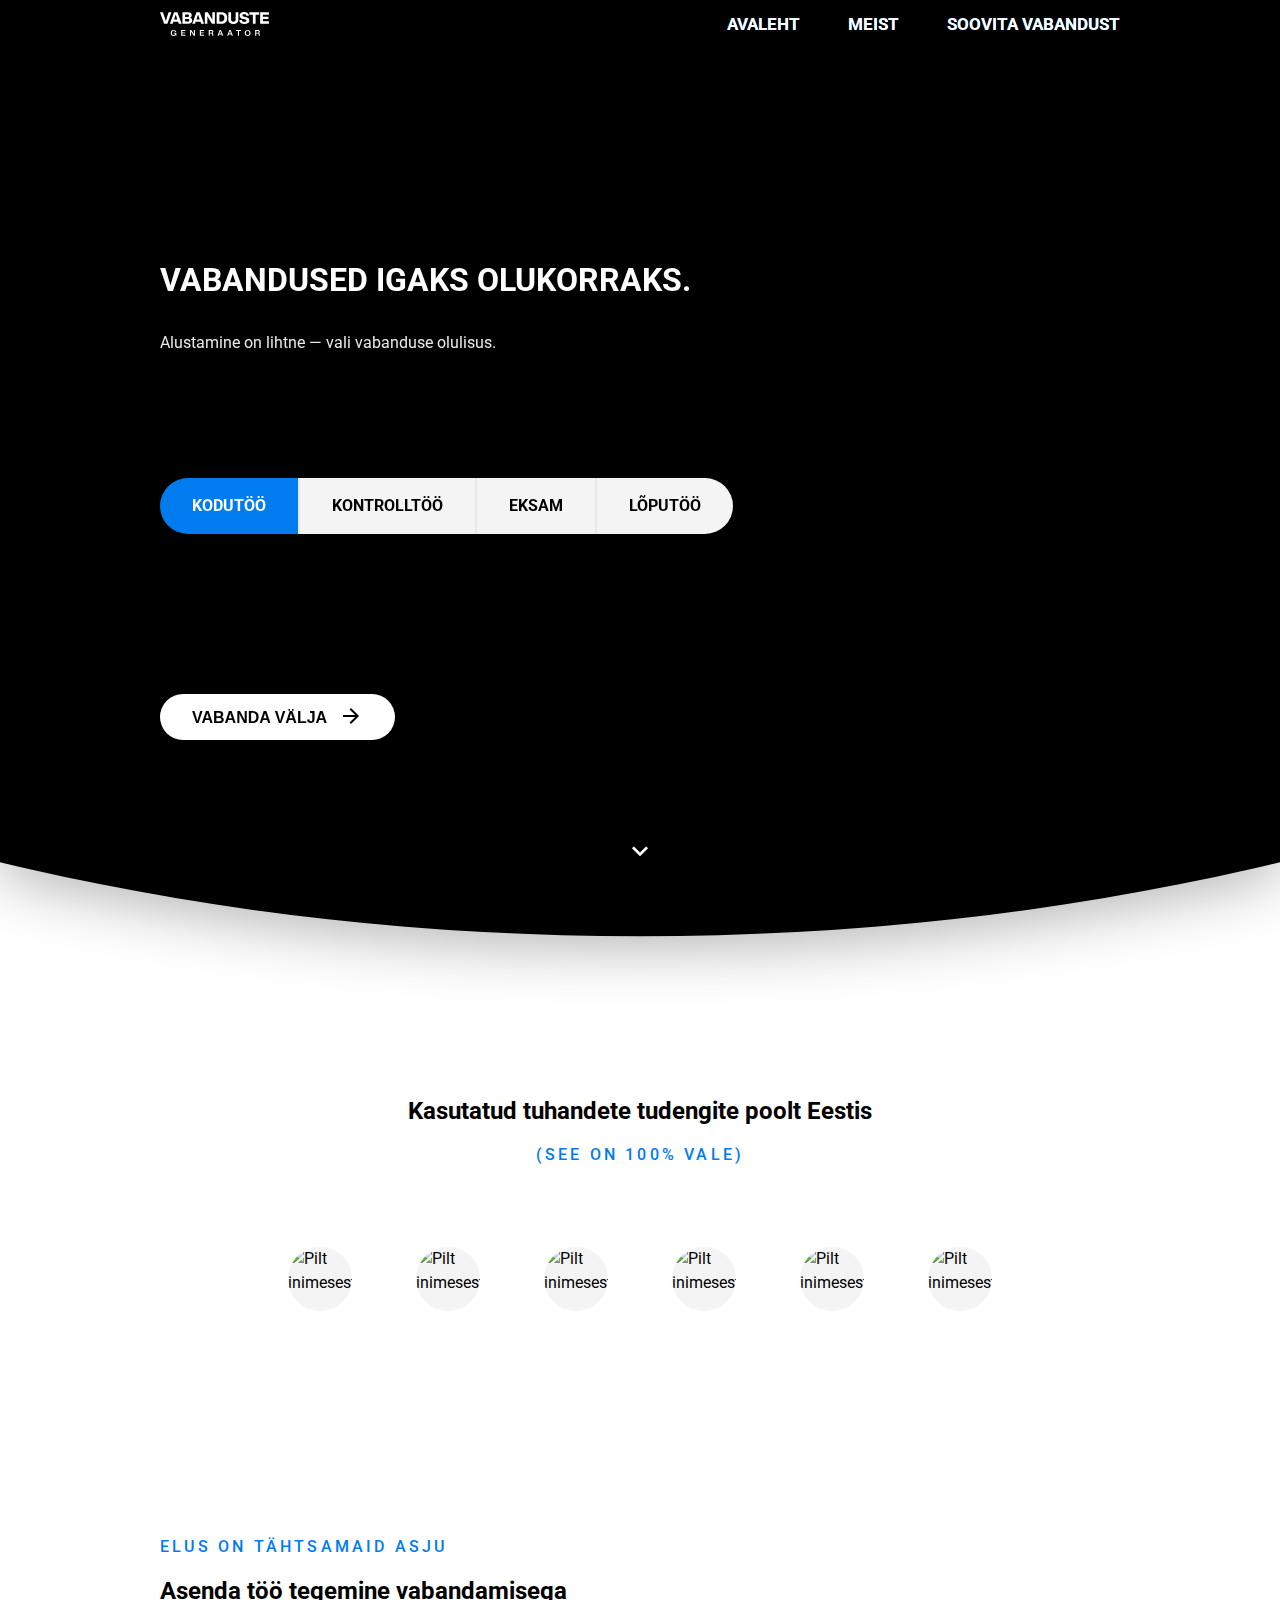
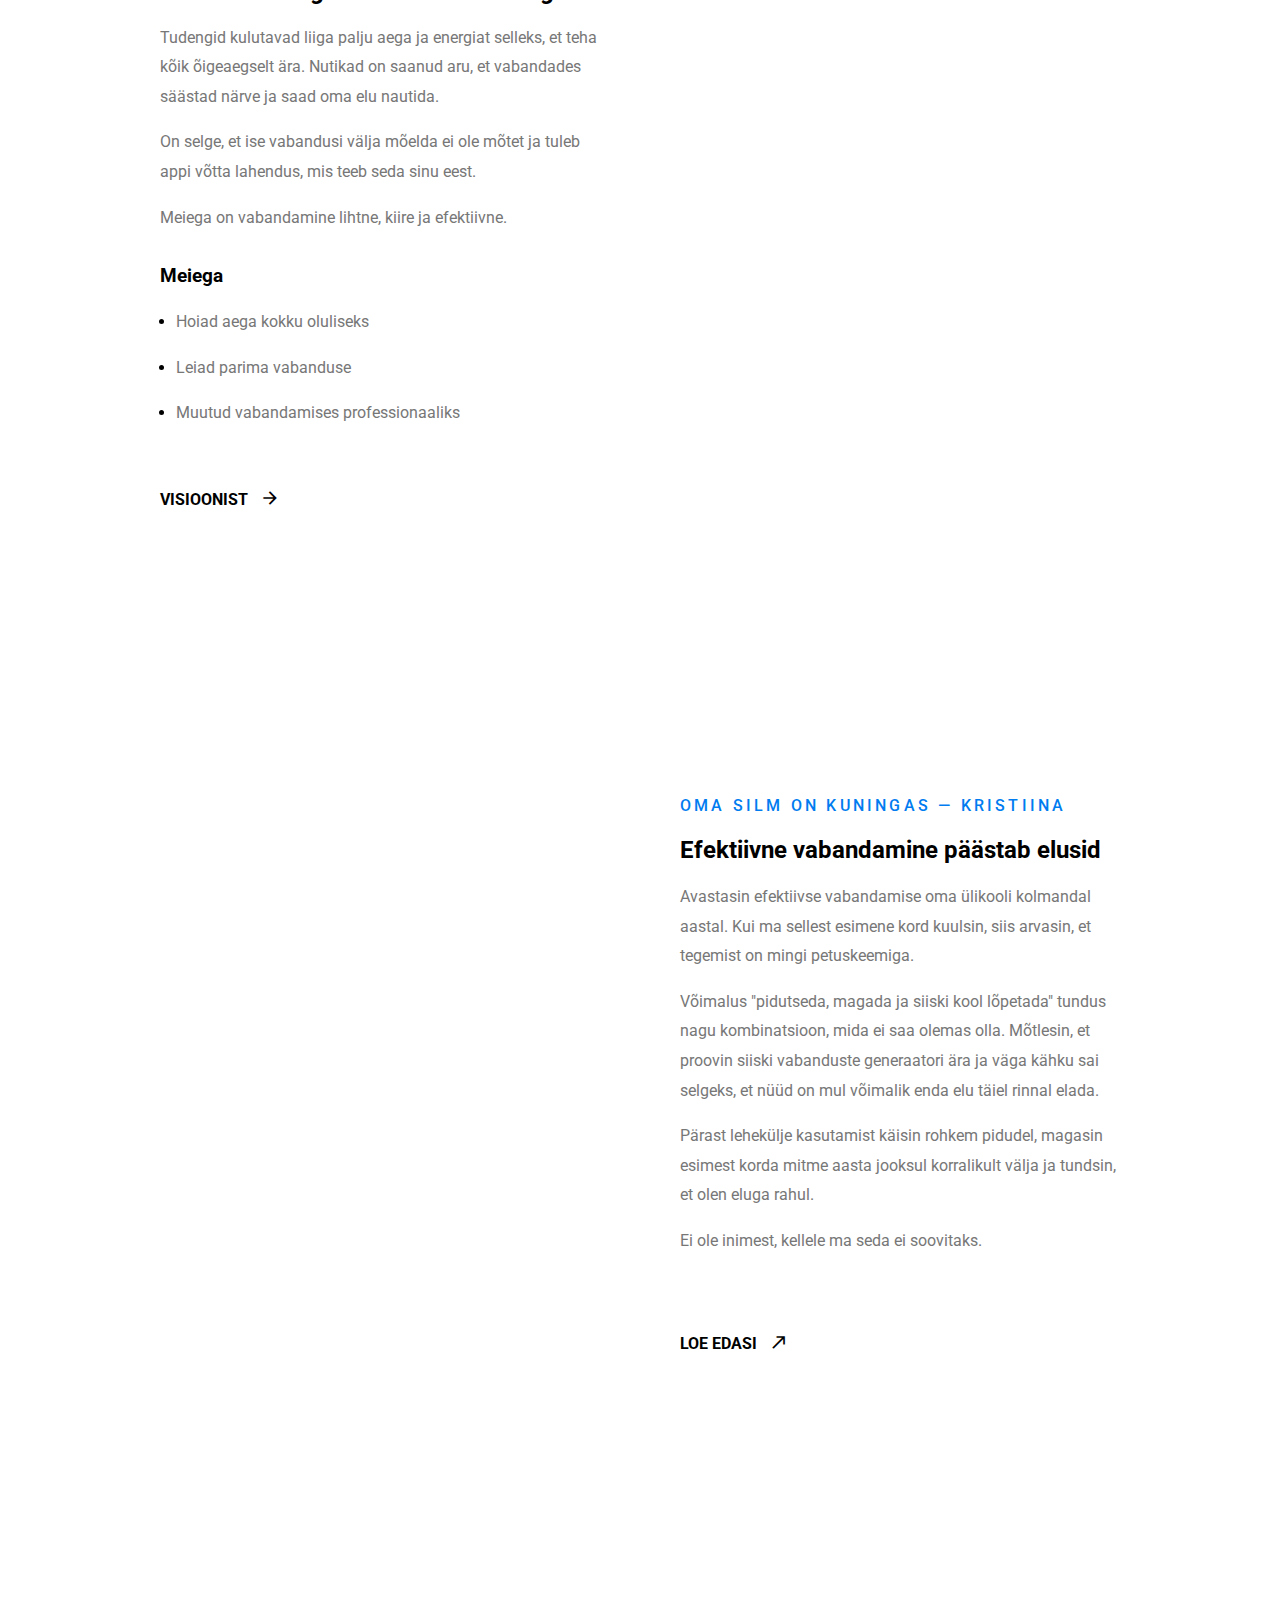
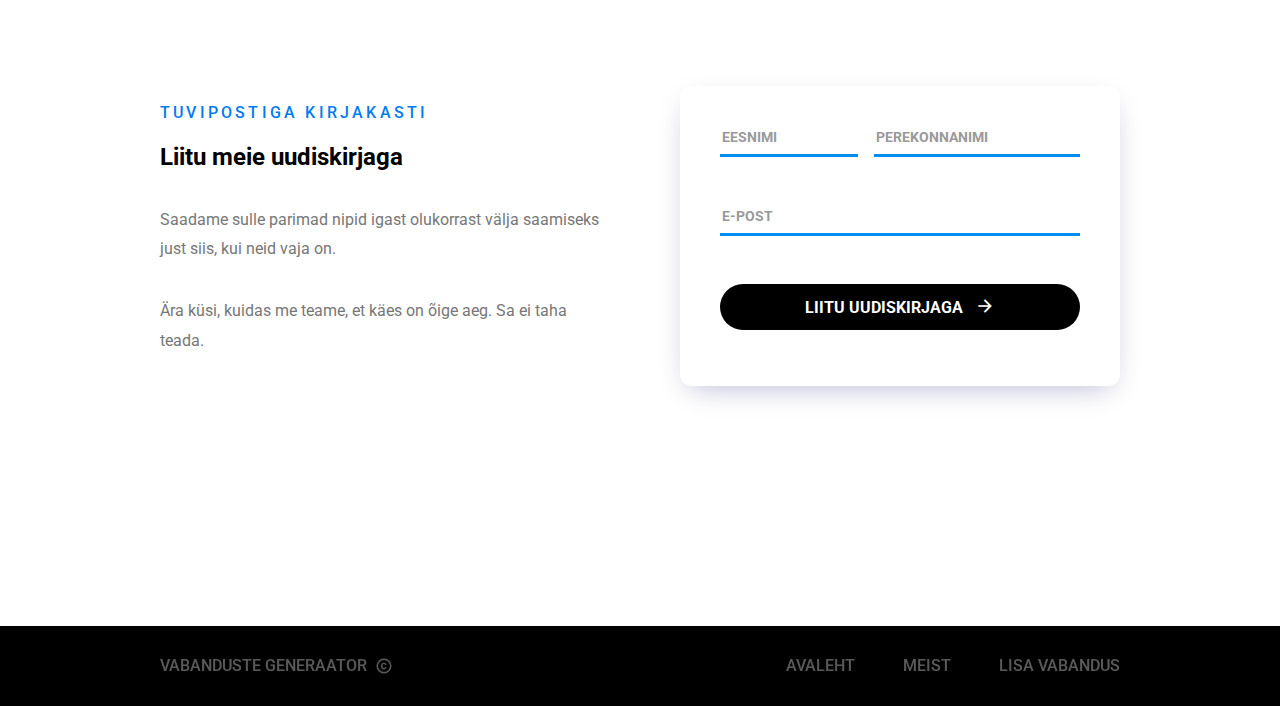
==== commit fc1f3768: "Paranda vead ja eemalda üleliigsed failid." ====
--- a/index.html
+++ b/index.html
@@ -1,5 +1,5 @@
 <!DOCTYPE html>
-<html lang="et" dir="ltr">
+<html lang="en" dir="ltr">
   <head>
     <meta charset="utf-8">
     <title>Avaleht — Vabanduste Generaator</title>
@@ -9,7 +9,7 @@
     <link href="https://fonts.googleapis.com/icon?family=Material+Icons" rel="stylesheet">
     <link rel="stylesheet" href="css/global.css">
     <link rel="stylesheet" href="css/nav.css">
-    <link rel="stylesheet" href="css/pages/index.css">
+    <link rel="stylesheet" href="css/home.css">
     <link rel="stylesheet" href="css/ui.css">
     <link rel="stylesheet" href="css/footer.css">
   </head>
@@ -56,10 +56,10 @@
         </main>
         <div class="video-container">
           <video autoPlay muted loop
-          poster='media/video/hero-video-cover.jpg'>
+          poster='media/video/video.png'>
           <source src='media/video/video.webm' type='video/webm; codecs=vp9'/>
           <source src='media/video/video.mp4' type='video/mp4'/>
-          <img src='media/video/video.jpg' alt='Kaanefoto'/>
+          <img src='media/video/video.png' alt='Kaanefoto'/>
         </video>
         </div>
         <div class="scroll-down">
@@ -70,7 +70,7 @@
 
     <section class="usage">
       <h2>Kasutatud tuhandete tudengite poolt Eestis</h2>
-      <span class="kicker">See on 100% vale</span>
+      <span class="kicker">(See on 100% vale)</span>
       <div class="images">
         <img src="https://images.unsplash.com/photo-1524502397800-2eeaad7c3fe5?crop=entropy&cs=tinysrgb&fit=crop&fm=jpg&h=300&ixid=eyJhcHBfaWQiOjF9&ixlib=rb-1.2.1&q=80&w=300"
              alt="Pilt inimesest" draggable="false">
@@ -105,7 +105,7 @@
           <li><p>Muutud vabandamises professionaaliks</p></li>
         </ul>
 
-        <a class="button inline" href="meist.html">Visioonist</a>
+        <a class="button inline" href="meist.html">Visioonist<span class="material-icons">arrow_forward</span></a>
       </div>
       <aside>
 
@@ -142,16 +142,16 @@
         <p>Saadame sulle parimad nipid igast olukorrast välja saamiseks just siis, kui neid vaja on.</p>
         <p>Ära küsi, kuidas me teame, et käes on õige aeg. Sa ei taha teada.</p>
       </div>
-      <form id="submittable-form" autocomplete="off" data-target="https://docs.google.com/forms/d/e/1FAIpQLSekmQ9EhUFqMhgpODLlZ93DR3oUzp_MzWz9PFaNHxMh__PJWw/formResponse" data-action="uudiskirjaga-liitutud">
+      <aside>
         <div>
-          <input class="inline" type="text" name="entry.989352402" required value="" placeholder="Eesnimi">
-          <input class="inline" type="text" name="entry.348281984" required value="" placeholder="Perekonnanimi">
+          <input class="inline" type="text" name="firstname" value="" placeholder="Eesnimi">
+          <input class="inline" type="text" name="lastname" value="" placeholder="Perekonnanimi">
         </div>
-        <input class="inline" type="text" name="entry.861006364" required value="" placeholder="E-post">
-        <button type="submit" class="button block">
+        <input class="inline" type="text" name="email" value="" placeholder="E-post">
+        <a class="button block" href="https://mailchimp.com/">
           Liitu uudiskirjaga<span class="material-icons">arrow_forward</span>
-        </button>
-      </form>
+        </a>
+      </aside>
     </section>
 
     <footer>
@@ -164,7 +164,5 @@
         <li><a href="saada-vabandus">Lisa vabandus</a></li>
       </ul>
     </footer>
-
-    <script src="js/form-sender.js"></script>
   </body>
 </html>
--- a/css/home.css
+++ b/css/home.css
@@ -0,0 +1,408 @@
+.header-container {
+  filter: drop-shadow(0px 10px 30px rgba(0,0,0,0.3));
+  -webkit-filter: drop-shadow(0px 10px 30px rgba(0,0,0,0.3));
+  -moz-filter: drop-shadow(0px 10px 30px rgba(0,0,0,0.3));
+
+  clip-path: polygon(0 0, 100% 0, 100% 150%, 0% 150%)
+}
+
+.header {
+  margin-bottom: 4rem;
+
+  padding-top: 13rem;
+  padding-bottom: 10rem;
+
+  display: grid;
+  grid-template-columns: 1fr 1fr;
+  grid-template-rows: auto;
+  grid-template-areas: 'main video' 'scroll-down scroll-down';
+
+  clip-path: ellipse(125% 90% at 50% 0%);
+  background-color: black;
+}
+
+.header .scroll-down {
+  grid-area: scroll-down;
+
+  text-align: center;
+  color: white;
+}
+
+.header .scroll-down span {
+  font-weight: 500;
+  font-size: 2rem;
+
+  animation-name: scroll;
+  animation-duration: 2s;
+  animation-iteration-count: infinite;
+  animation-timing-function: ease-in-out;
+}
+
+@keyframes scroll {
+  0% {
+    transform: translateY(0rem);
+  }
+  50% {
+    transform: translateY(0.75rem);
+  }
+  100% {
+    transform: translateY(0rem);
+  }
+}
+
+.header .video-container {
+  grid-area: video;
+
+  display: flex;
+  flex-direction: column;
+  justify-content: center;
+  align-items: flex-end;
+}
+
+.header video {
+  width: 100%;
+  height: auto;
+
+  padding-bottom: 7.5rem;
+}
+
+.header .content {
+  grid-area: main;
+}
+
+.header .content h1 {
+  color: white;
+  margin-top: 0rem;
+  margin-bottom: 1.5rem;
+  text-transform: uppercase;
+}
+
+.header .content p {
+  color: #e8e8e8;
+  margin-bottom: 6.5rem;
+}
+
+.header .content form {
+  grid-area: content;
+
+  display: flex;
+  flex-direction: column;
+  justify-content: flex-start;
+  align-items: flex-start;
+
+  margin-bottom: 5rem;
+}
+
+.header .content form button {
+  margin-top: 8rem;
+  margin-left: 0;
+}
+
+.main {
+  grid-area: main;
+}
+
+section.usage .images {
+  margin-top: 5rem;
+  margin-bottom: 10rem;
+
+  display: flex;
+  flex-direction: row;
+  justify-content: center;
+}
+
+section.usage .images img {
+  display: block;
+  border-radius: 100%;
+  height: 4rem;
+  width: 4rem;
+  background-color: #f4f4f4;
+
+  margin-left: 4rem;
+  user-select: none;
+}
+
+section.usage .images img:first-of-type {
+  margin-left: 0rem;
+}
+
+section.usage h2 {
+  text-align: center;
+}
+
+section.usage .kicker {
+  text-align: center;
+}
+
+section.why {
+  display: grid;
+  grid-template-columns: 1fr 1fr;
+  grid-template-areas: 'main aside';
+  padding-bottom: 8rem;
+}
+
+section.why .main {
+  grid-area: main;
+  padding-top: 4rem;
+  padding-bottom: 4rem;
+}
+
+section.why .main p {
+  max-width: 30rem;
+}
+
+section.why .main h3 {
+  margin-top: 2rem;
+}
+
+section.why aside {
+  grid-area: aside;
+  background-image: url('https://source.unsplash.com/YyZFSb_U6N4/640x800');
+  background-position: bottom;
+  background-repeat: no-repeat;
+  background-size: cover;
+  border-radius: 0.75rem;
+}
+
+section.why ul {
+  margin-top: 0;
+  padding-top: 0;
+  padding-left: 1rem;
+}
+
+section.why ul li {
+  margin-bottom: 1rem;
+}
+
+section.why a.button {
+  margin-top: 2rem;
+  margin-left: -2rem;
+}
+
+section.testimonial {
+  display: grid;
+  grid-template-columns: 1fr 1fr;
+  grid-template-areas: 'aside main';
+  padding-bottom: 8rem;
+}
+
+section.testimonial .main {
+  grid-area: main;
+
+  padding-top: 4rem;
+  padding-bottom: 3rem;
+}
+
+section.testimonial .main p {
+  max-width: 30rem;
+}
+
+section.testimonial aside {
+  grid-area: aside;
+  background-image: url('https://source.unsplash.com/l0t4qHtj3fs/640x960');
+  background-position: top;
+  background-repeat: no-repeat;
+  background-size: cover;
+  border-radius: 0.75rem;
+}
+
+section.testimonial a.button {
+  margin-top: 3rem;
+  margin-left: -2rem;
+}
+
+section.newsletter {
+  display: grid;
+  grid-template-columns: 1fr 1fr;
+  grid-template-areas: 'main aside';
+
+  padding-top: 8rem;
+  padding-bottom: 15rem;
+}
+
+section.newsletter .main {
+  grid-area: main;
+  display: flex;
+  flex-direction: column;
+  justify-content: center;
+  align-items: flex-start;
+
+  width: 100%;
+}
+
+section.newsletter .main p {
+  max-width: 30rem;
+}
+
+section.newsletter aside {
+  grid-area: aside;
+
+  border-radius: 0.75rem;
+
+  padding: 5rem 5rem;
+
+  -webkit-box-shadow: 0px 10px 30px -10px rgba(0,0,100,0.3);
+  -moz-box-shadow: 0px 10px 30px -10px rgba(0,0,100,0.3);
+  box-shadow: 0px 10px 30px -10px rgba(0,0,100,0.3);
+
+  display: flex;
+  flex-direction: column;
+
+  transition: box-shadow 150ms ease-out,
+              -webkit-box-shadow 150ms ease-out,
+              -moz-box-shadow 150ms ease-out;
+}
+
+section.newsletter aside:hover {
+  -webkit-box-shadow: 0px 10px 30px -10px rgba(0,0,200,0.4);
+  -moz-box-shadow: 0px 10px 30px -10px rgba(0,0,200,0.4);
+  box-shadow: 0px 10px 30px -10px rgba(0,0,200,0.4);
+}
+
+section.newsletter aside a.button {
+  margin-top: 3rem;
+  margin-left: 0;
+}
+
+section.newsletter aside a.button {
+  margin-left: 0;
+  margin-right: 0;
+  margin-top: 0;
+}
+
+section.newsletter aside > div {
+  width: 100%;
+  display: flex;
+}
+
+section.newsletter aside > div input[type=text]:first-of-type {
+  margin-right: 1rem;
+  width: 50%;
+}
+
+section.newsletter aside > div input[type=text]:last-of-type {
+  margin-left: 1rem;
+  width: 50%;
+}
+
+section.newsletter input[type=text].inline {
+  margin-bottom: 3rem;
+  border-bottom-color: #008CF0;
+
+  font-weight: 500;
+
+  width: unset;
+}
+
+section.newsletter input[type=text]::placeholder {
+  color: #999999;
+  text-transform: uppercase;
+  font-weight: 700;
+}
+
+section.newsletter input[type=text][name=email] {
+  width: unset;
+}
+
+form .form-radio-select label {
+  padding-top: 1rem;
+  padding-bottom: 1rem;
+}
+
+@media (min-width: 2000px) {
+  .header {
+    padding-left: 30rem;
+    padding-right: 30rem;
+    grid-column-gap: 10rem;
+  }
+
+  section {
+    padding-left: 30rem;
+    padding-right: 30rem;
+    grid-column-gap: 10rem;
+  }
+}
+
+@media (max-width: 2000px) {
+  .header {
+    padding-left: 15rem;
+    padding-right: 15rem;
+    grid-column-gap: 5rem;
+  }
+
+  section {
+    padding-left: 15rem;
+    padding-right: 15rem;
+    grid-column-gap: 7.5rem;
+  }
+}
+
+@media (max-width: 1750px) {
+  .header {
+    grid-template-columns: 1.3fr 0.7fr;
+  }
+}
+
+@media (max-width: 1440px) {
+  .header {
+    padding-left: 10rem;
+    padding-right: 10rem;
+    grid-column-gap: 5rem;
+  }
+
+  section {
+    padding-left: 10rem;
+    padding-right: 10rem;
+    grid-column-gap: 5rem;
+  }
+
+  section.newsletter {
+    grid-template-columns: 1fr 1fr;
+  }
+
+  section.newsletter aside {
+    padding: 2.5rem;
+  }
+
+  section.newsletter aside > div input[type=text]:first-of-type {
+    margin-right: 0.5rem;
+    width: 40%;
+  }
+
+  section.newsletter aside > div input[type=text]:last-of-type {
+    margin-left: 0.5rem;
+    width: 60%;
+  }
+}
+
+@media (max-width: 1300px) {
+  .header {
+    grid-template-columns: 1fr 0fr;
+  }
+
+  .header .video-container {
+    display: none;
+  }
+}
+
+@media (max-width: 1024px) {
+  .header {
+    padding-left: 3rem;
+    padding-right: 3rem;
+    grid-column-gap: 2.5rem;
+  }
+
+  section {
+    padding-left: 3rem;
+    padding-right: 3rem;
+    grid-column-gap: 2.5rem;
+  }
+
+  section.newsletter {
+    grid-template-columns: 1fr 1fr;
+  }
+
+  section.newsletter aside {
+    padding: 2rem;
+  }
+}
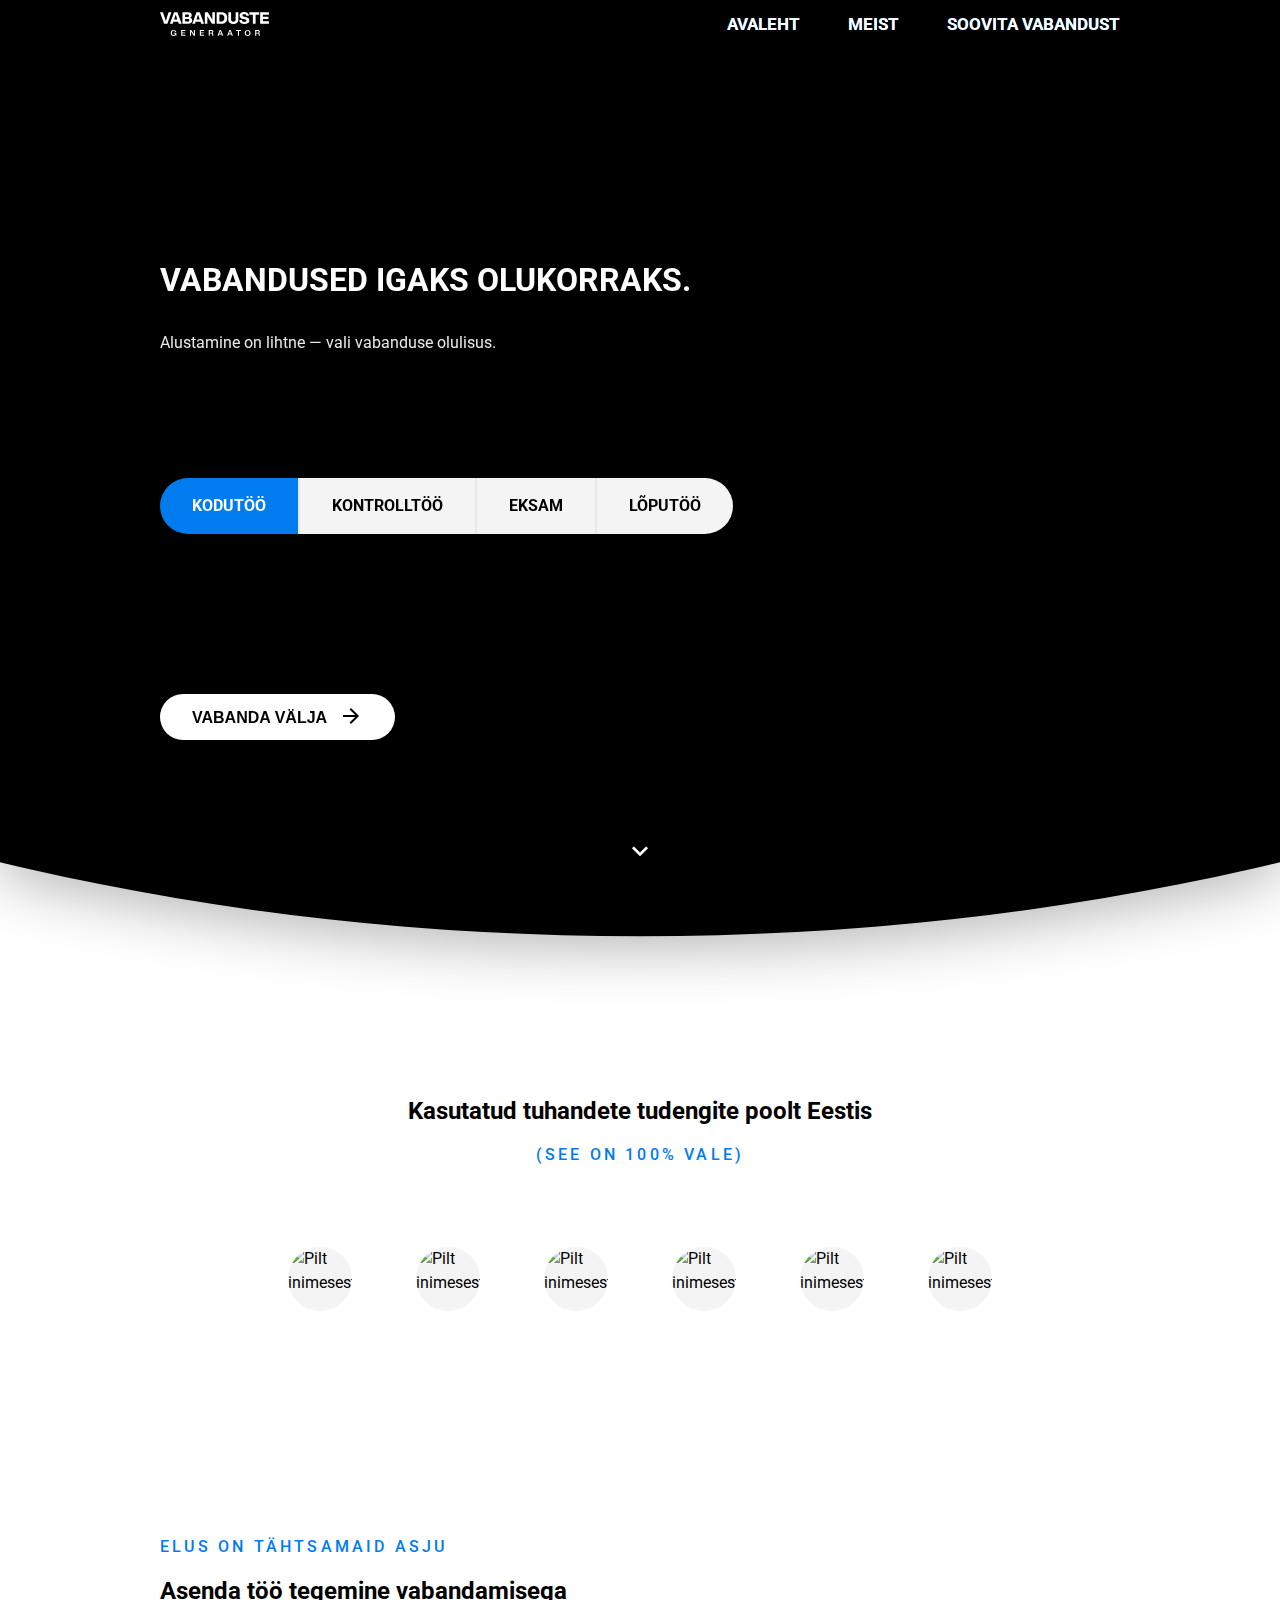
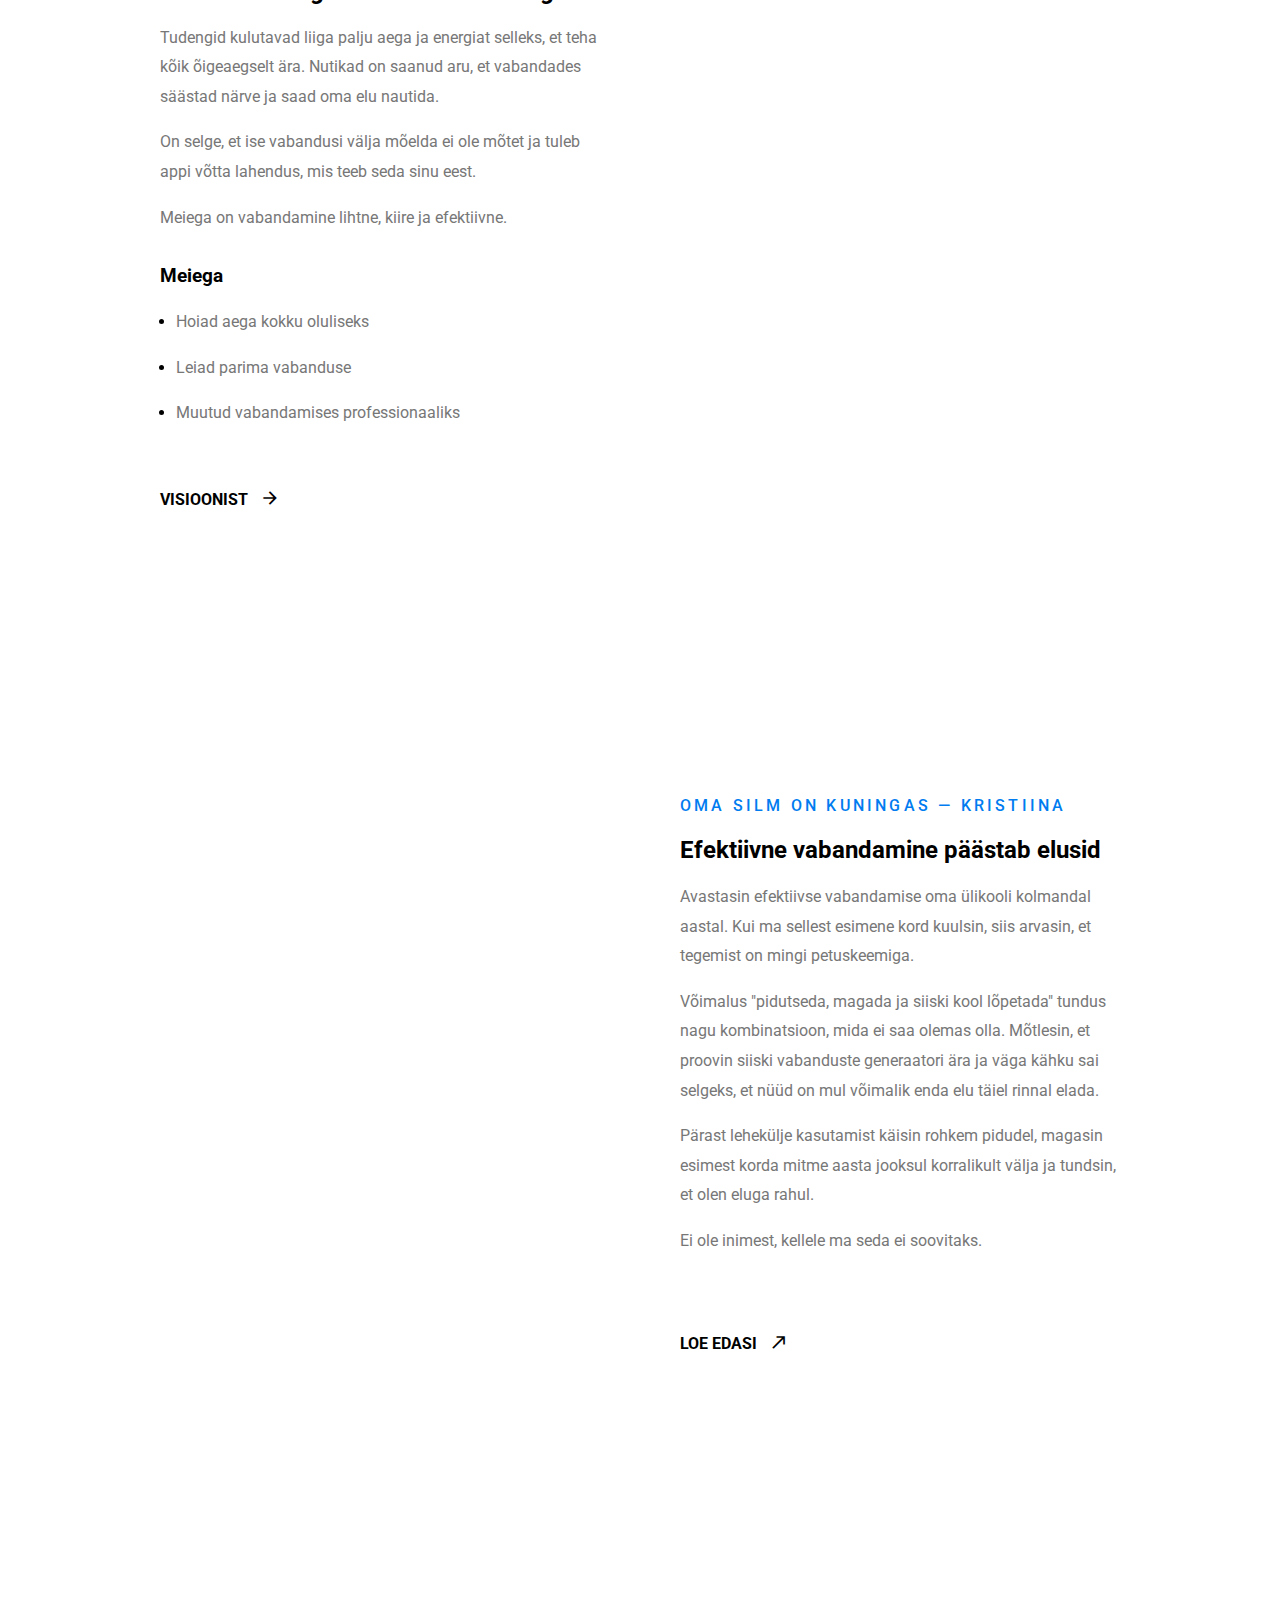
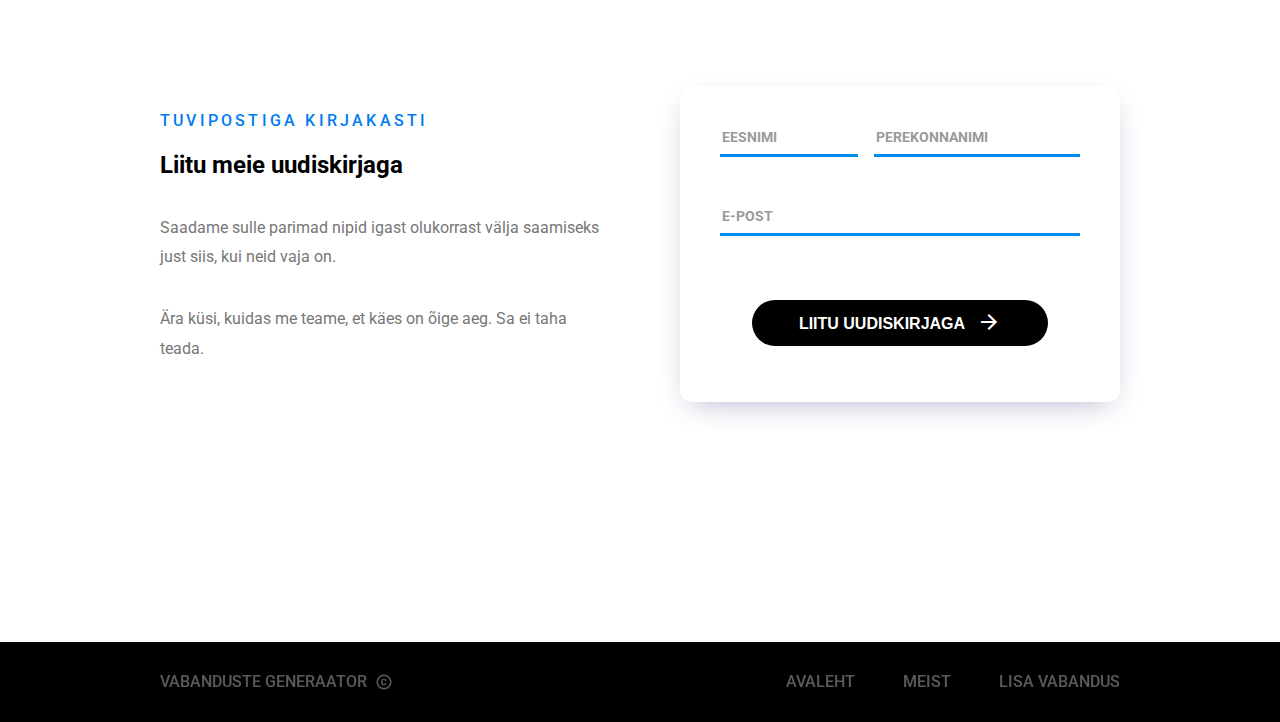
==== commit 2ab32a8a: "Merge remote-tracking branch 'origin/develop' into feature/layout" ====
--- a/index.html
+++ b/index.html
@@ -1,5 +1,5 @@
 <!DOCTYPE html>
-<html lang="en" dir="ltr">
+<html lang="et" dir="ltr">
   <head>
     <meta charset="utf-8">
     <title>Avaleht — Vabanduste Generaator</title>
@@ -9,7 +9,7 @@
     <link href="https://fonts.googleapis.com/icon?family=Material+Icons" rel="stylesheet">
     <link rel="stylesheet" href="css/global.css">
     <link rel="stylesheet" href="css/nav.css">
-    <link rel="stylesheet" href="css/home.css">
+    <link rel="stylesheet" href="css/pages/index.css">
     <link rel="stylesheet" href="css/ui.css">
     <link rel="stylesheet" href="css/footer.css">
   </head>
@@ -142,16 +142,16 @@
         <p>Saadame sulle parimad nipid igast olukorrast välja saamiseks just siis, kui neid vaja on.</p>
         <p>Ära küsi, kuidas me teame, et käes on õige aeg. Sa ei taha teada.</p>
       </div>
-      <aside>
+      <form id="submittable-form" autocomplete="off" data-target="https://docs.google.com/forms/d/e/1FAIpQLSekmQ9EhUFqMhgpODLlZ93DR3oUzp_MzWz9PFaNHxMh__PJWw/formResponse" data-action="uudiskirjaga-liitutud">
         <div>
-          <input class="inline" type="text" name="firstname" value="" placeholder="Eesnimi">
-          <input class="inline" type="text" name="lastname" value="" placeholder="Perekonnanimi">
+          <input class="inline" type="text" name="entry.989352402" required value="" placeholder="Eesnimi">
+          <input class="inline" type="text" name="entry.348281984" required value="" placeholder="Perekonnanimi">
         </div>
-        <input class="inline" type="text" name="email" value="" placeholder="E-post">
-        <a class="button block" href="https://mailchimp.com/">
+        <input class="inline" type="text" name="entry.861006364" required value="" placeholder="E-post">
+        <button type="submit" class="button block">
           Liitu uudiskirjaga<span class="material-icons">arrow_forward</span>
-        </a>
-      </aside>
+        </button>
+      </form>
     </section>
 
     <footer>
@@ -164,5 +164,7 @@
         <li><a href="saada-vabandus">Lisa vabandus</a></li>
       </ul>
     </footer>
+
+    <script src="js/form-sender.js"></script>
   </body>
 </html>
--- a/css/pages/index.css
+++ b/css/pages/index.css
@@ -0,0 +1,408 @@
+.header-container {
+  filter: drop-shadow(0px 10px 30px rgba(0,0,0,0.3));
+  -webkit-filter: drop-shadow(0px 10px 30px rgba(0,0,0,0.3));
+  -moz-filter: drop-shadow(0px 10px 30px rgba(0,0,0,0.3));
+
+  clip-path: polygon(0 0, 100% 0, 100% 150%, 0% 150%)
+}
+
+.header {
+  margin-bottom: 4rem;
+
+  padding-top: 13rem;
+  padding-bottom: 10rem;
+
+  display: grid;
+  grid-template-columns: 1fr 1fr;
+  grid-template-rows: auto;
+  grid-template-areas: 'main video' 'scroll-down scroll-down';
+
+  clip-path: ellipse(125% 90% at 50% 0%);
+  background-color: black;
+}
+
+.header .scroll-down {
+  grid-area: scroll-down;
+
+  text-align: center;
+  color: white;
+}
+
+.header .scroll-down span {
+  font-weight: 500;
+  font-size: 2rem;
+
+  animation-name: scroll;
+  animation-duration: 2s;
+  animation-iteration-count: infinite;
+  animation-timing-function: ease-in-out;
+}
+
+@keyframes scroll {
+  0% {
+    transform: translateY(0rem);
+  }
+  50% {
+    transform: translateY(0.75rem);
+  }
+  100% {
+    transform: translateY(0rem);
+  }
+}
+
+.header .video-container {
+  grid-area: video;
+
+  display: flex;
+  flex-direction: column;
+  justify-content: center;
+  align-items: flex-end;
+}
+
+.header video {
+  width: 100%;
+  height: auto;
+
+  padding-bottom: 7.5rem;
+}
+
+.header .content {
+  grid-area: main;
+}
+
+.header .content h1 {
+  color: white;
+  margin-top: 0rem;
+  margin-bottom: 1.5rem;
+  text-transform: uppercase;
+}
+
+.header .content p {
+  color: #e8e8e8;
+  margin-bottom: 6.5rem;
+}
+
+.header .content form {
+  grid-area: content;
+
+  display: flex;
+  flex-direction: column;
+  justify-content: flex-start;
+  align-items: flex-start;
+
+  margin-bottom: 5rem;
+}
+
+.header .content form button {
+  margin-top: 8rem;
+  margin-left: 0;
+}
+
+.main {
+  grid-area: main;
+}
+
+section.usage .images {
+  margin-top: 5rem;
+  margin-bottom: 10rem;
+
+  display: flex;
+  flex-direction: row;
+  justify-content: center;
+}
+
+section.usage .images img {
+  display: block;
+  border-radius: 100%;
+  height: 4rem;
+  width: 4rem;
+  background-color: #f4f4f4;
+
+  margin-left: 4rem;
+  user-select: none;
+}
+
+section.usage .images img:first-of-type {
+  margin-left: 0rem;
+}
+
+section.usage h2 {
+  text-align: center;
+}
+
+section.usage .kicker {
+  text-align: center;
+}
+
+section.why {
+  display: grid;
+  grid-template-columns: 1fr 1fr;
+  grid-template-areas: 'main aside';
+  padding-bottom: 8rem;
+}
+
+section.why .main {
+  grid-area: main;
+  padding-top: 4rem;
+  padding-bottom: 4rem;
+}
+
+section.why .main p {
+  max-width: 30rem;
+}
+
+section.why .main h3 {
+  margin-top: 2rem;
+}
+
+section.why aside {
+  grid-area: aside;
+  background-image: url('https://source.unsplash.com/YyZFSb_U6N4/640x800');
+  background-position: bottom;
+  background-repeat: no-repeat;
+  background-size: cover;
+  border-radius: 0.75rem;
+}
+
+section.why ul {
+  margin-top: 0;
+  padding-top: 0;
+  padding-left: 1rem;
+}
+
+section.why ul li {
+  margin-bottom: 1rem;
+}
+
+section.why a.button {
+  margin-top: 2rem;
+  margin-left: -2rem;
+}
+
+section.testimonial {
+  display: grid;
+  grid-template-columns: 1fr 1fr;
+  grid-template-areas: 'aside main';
+  padding-bottom: 8rem;
+}
+
+section.testimonial .main {
+  grid-area: main;
+
+  padding-top: 4rem;
+  padding-bottom: 3rem;
+}
+
+section.testimonial .main p {
+  max-width: 30rem;
+}
+
+section.testimonial aside {
+  grid-area: aside;
+  background-image: url('https://source.unsplash.com/l0t4qHtj3fs/640x960');
+  background-position: top;
+  background-repeat: no-repeat;
+  background-size: cover;
+  border-radius: 0.75rem;
+}
+
+section.testimonial a.button {
+  margin-top: 3rem;
+  margin-left: -2rem;
+}
+
+section.newsletter {
+  display: grid;
+  grid-template-columns: 1fr 1fr;
+  grid-template-areas: 'main aside';
+
+  padding-top: 8rem;
+  padding-bottom: 15rem;
+}
+
+section.newsletter .main {
+  grid-area: main;
+  display: flex;
+  flex-direction: column;
+  justify-content: center;
+  align-items: flex-start;
+
+  width: 100%;
+}
+
+section.newsletter .main p {
+  max-width: 30rem;
+}
+
+section.newsletter form {
+  grid-area: aside;
+
+  border-radius: 0.75rem;
+
+  padding: 5rem 5rem;
+
+  -webkit-box-shadow: 0px 10px 30px -10px rgba(0,0,100,0.3);
+  -moz-box-shadow: 0px 10px 30px -10px rgba(0,0,100,0.3);
+  box-shadow: 0px 10px 30px -10px rgba(0,0,100,0.3);
+
+  display: flex;
+  flex-direction: column;
+
+  transition: box-shadow 150ms ease-out,
+              -webkit-box-shadow 150ms ease-out,
+              -moz-box-shadow 150ms ease-out;
+}
+
+section.newsletter form:hover {
+  -webkit-box-shadow: 0px 10px 30px -10px rgba(0,0,200,0.4);
+  -moz-box-shadow: 0px 10px 30px -10px rgba(0,0,200,0.4);
+  box-shadow: 0px 10px 30px -10px rgba(0,0,200,0.4);
+}
+
+section.newsletter form a.button {
+  margin-top: 3rem;
+  margin-left: 0;
+}
+
+section.newsletter form a.button {
+  margin-left: 0;
+  margin-right: 0;
+  margin-top: 0;
+}
+
+section.newsletter form > div {
+  width: 100%;
+  display: flex;
+}
+
+section.newsletter form > div input[type=text]:first-of-type {
+  margin-right: 1rem;
+  width: 50%;
+}
+
+section.newsletter form > div input[type=text]:last-of-type {
+  margin-left: 1rem;
+  width: 50%;
+}
+
+section.newsletter input[type=text].inline {
+  margin-bottom: 3rem;
+  border-bottom-color: #008CF0;
+
+  font-weight: 500;
+
+  width: unset;
+}
+
+section.newsletter input[type=text]::placeholder {
+  color: #999999;
+  text-transform: uppercase;
+  font-weight: 700;
+}
+
+section.newsletter input[type=text][name=email] {
+  width: unset;
+}
+
+form .form-radio-select label {
+  padding-top: 1rem;
+  padding-bottom: 1rem;
+}
+
+@media (min-width: 2000px) {
+  .header {
+    padding-left: 30rem;
+    padding-right: 30rem;
+    grid-column-gap: 10rem;
+  }
+
+  section {
+    padding-left: 30rem;
+    padding-right: 30rem;
+    grid-column-gap: 10rem;
+  }
+}
+
+@media (max-width: 2000px) {
+  .header {
+    padding-left: 15rem;
+    padding-right: 15rem;
+    grid-column-gap: 5rem;
+  }
+
+  section {
+    padding-left: 15rem;
+    padding-right: 15rem;
+    grid-column-gap: 7.5rem;
+  }
+}
+
+@media (max-width: 1750px) {
+  .header {
+    grid-template-columns: 1.3fr 0.7fr;
+  }
+}
+
+@media (max-width: 1440px) {
+  .header {
+    padding-left: 10rem;
+    padding-right: 10rem;
+    grid-column-gap: 5rem;
+  }
+
+  section {
+    padding-left: 10rem;
+    padding-right: 10rem;
+    grid-column-gap: 5rem;
+  }
+
+  section.newsletter {
+    grid-template-columns: 1fr 1fr;
+  }
+
+  section.newsletter form {
+    padding: 2.5rem;
+  }
+
+  section.newsletter form > div input[type=text]:first-of-type {
+    margin-right: 0.5rem;
+    width: 40%;
+  }
+
+  section.newsletter form > div input[type=text]:last-of-type {
+    margin-left: 0.5rem;
+    width: 60%;
+  }
+}
+
+@media (max-width: 1300px) {
+  .header {
+    grid-template-columns: 1fr 0fr;
+  }
+
+  .header .video-container {
+    display: none;
+  }
+}
+
+@media (max-width: 1024px) {
+  .header {
+    padding-left: 3rem;
+    padding-right: 3rem;
+    grid-column-gap: 2.5rem;
+  }
+
+  section {
+    padding-left: 3rem;
+    padding-right: 3rem;
+    grid-column-gap: 2.5rem;
+  }
+
+  section.newsletter {
+    grid-template-columns: 1fr 1fr;
+  }
+
+  section.newsletter form {
+    padding: 2rem;
+  }
+}
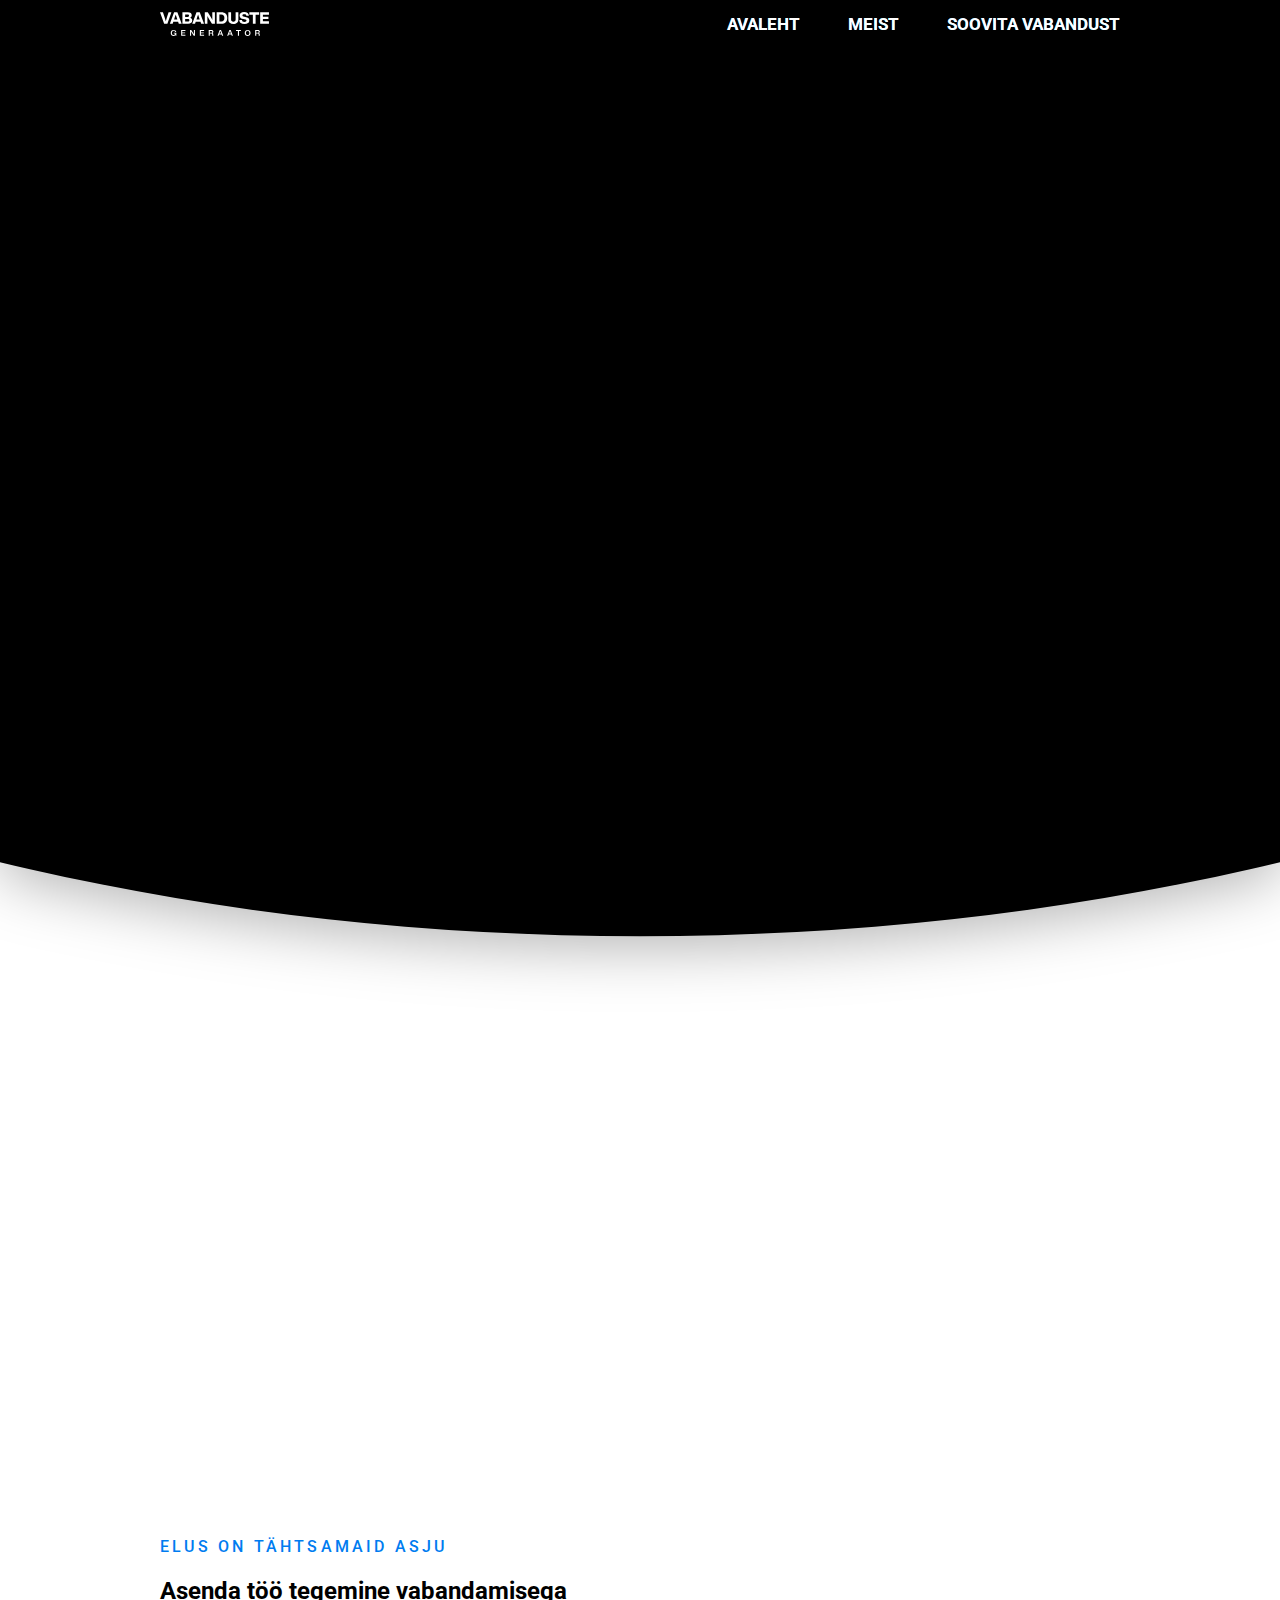
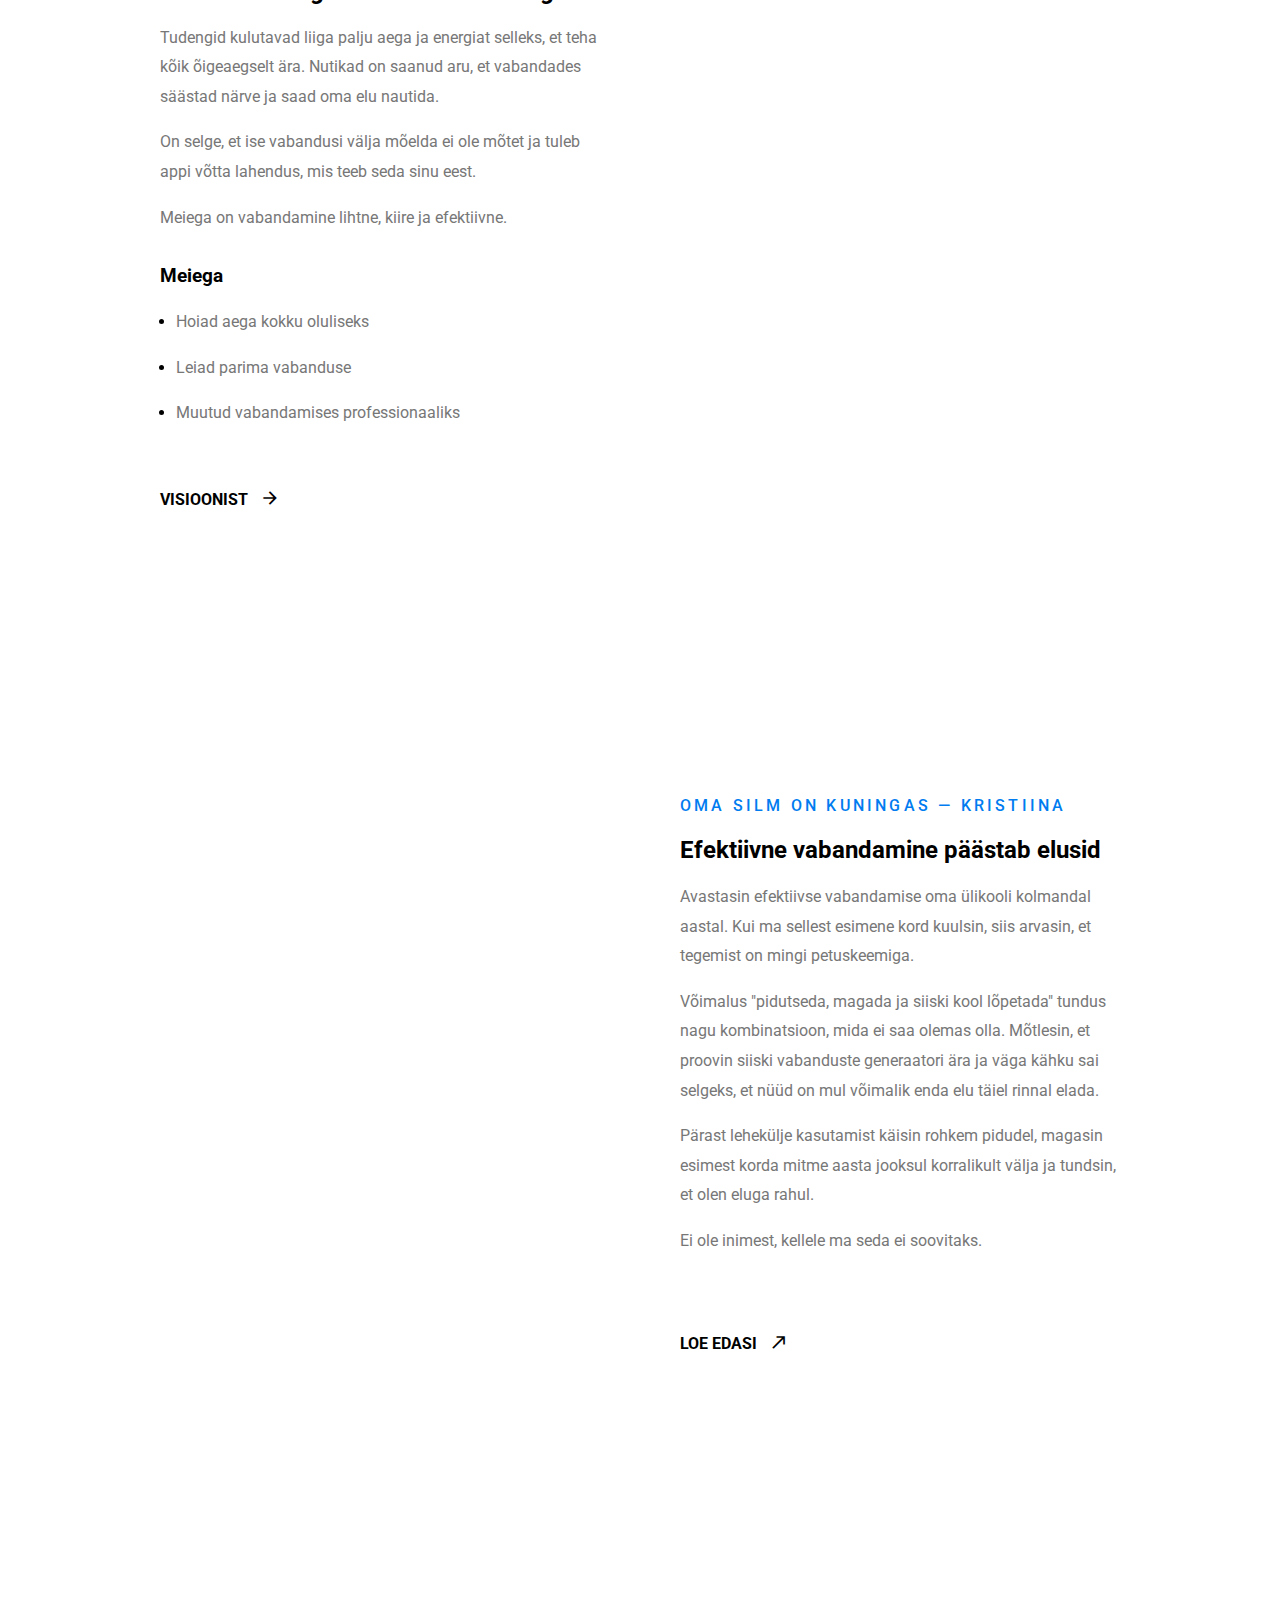
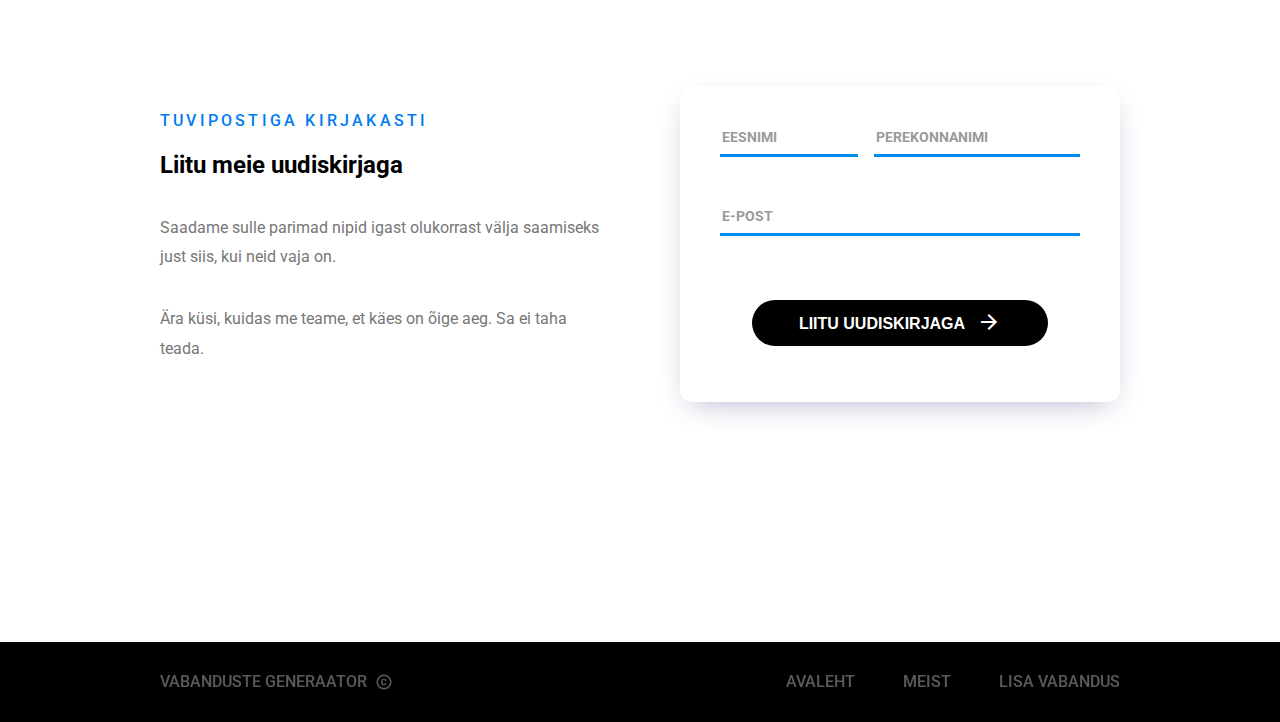
==== commit 75922f09: "Uuenda reageerivat kujundust." ====
--- a/index.html
+++ b/index.html
@@ -56,10 +56,10 @@
         </main>
         <div class="video-container">
           <video autoPlay muted loop
-          poster='media/video/video.png'>
+          poster='media/video/video.jpg'>
           <source src='media/video/video.webm' type='video/webm; codecs=vp9'/>
           <source src='media/video/video.mp4' type='video/mp4'/>
-          <img src='media/video/video.png' alt='Kaanefoto'/>
+          <img src='media/video/video.jpg' alt='Kaanefoto'/>
         </video>
         </div>
         <div class="scroll-down">
--- a/css/nav.css
+++ b/css/nav.css
@@ -128,11 +128,11 @@
 
 @media (min-width: 2000px) {
   nav .logo {
-    padding-left: 15rem;
+    padding-left: 30rem;
   }
 
   nav .menu-desktop {
-    padding-right: 15rem;
+    padding-right: 30rem;
   }
 
   .menu-desktop li:not(:last-of-type) {
--- a/css/pages/index.css
+++ b/css/pages/index.css
@@ -26,6 +26,16 @@
 
   text-align: center;
   color: white;
+
+  /* Animatsiooni jaoks algne seis. */
+  opacity: 0;
+
+  animation-name: load-nomove;
+  animation-duration: 500ms;
+  animation-timing-function: ease-out;
+  animation-fill-mode: forwards;
+  animation-iteration-count: 1;
+  animation-delay: 0ms;
 }
 
 .header .scroll-down span {
@@ -64,10 +74,30 @@
   height: auto;
 
   padding-bottom: 7.5rem;
+
+  /* Animatsiooni jaoks algne seis. */
+  opacity: 0;
+
+  animation-name: load-nomove;
+  animation-duration: 500ms;
+  animation-timing-function: ease-out;
+  animation-fill-mode: forwards;
+  animation-iteration-count: 1;
+  animation-delay: 500ms;
 }
 
 .header .content {
   grid-area: main;
+
+  /* Animatsiooni jaoks algne seis. */
+  transform: translateY(2rem);
+  opacity: 0;
+
+  animation-name: load;
+  animation-duration: 500ms;
+  animation-timing-function: ease-out;
+  animation-fill-mode: forwards;
+  animation-iteration-count: 1;
 }
 
 .header .content h1 {
@@ -100,6 +130,18 @@
 
 .main {
   grid-area: main;
+}
+
+section.usage {
+  /* Animatsiooni jaoks algne seis. */
+  opacity: 0;
+
+  animation-name: load-nomove;
+  animation-duration: 500ms;
+  animation-timing-function: ease-out;
+  animation-fill-mode: forwards;
+  animation-iteration-count: 1;
+  animation-delay: 1000ms;
 }
 
 section.usage .images {
@@ -311,9 +353,10 @@
 
 @media (min-width: 2000px) {
   .header {
-    padding-left: 30rem;
-    padding-right: 30rem;
+    padding-left: 15rem;
+    padding-right: 15rem;
     grid-column-gap: 10rem;
+    grid-template-columns: 1fr 1fr;
   }
 
   section {
@@ -321,6 +364,14 @@
     padding-right: 30rem;
     grid-column-gap: 10rem;
   }
+
+  nav .logo {
+    padding-left: 15rem;
+  }
+
+  nav .menu-desktop {
+    padding-right: 15rem;
+  }
 }
 
 @media (max-width: 2000px) {
--- a/css/ui.css
+++ b/css/ui.css
@@ -187,3 +187,23 @@
 
   font-weight: 500;
 }
+
+@keyframes load {
+  from {
+    transform: translateY(2rem);
+    opacity: 0;
+  }
+  to {
+    transform: translateY(0rem);
+    opacity: 1;
+  }
+}
+
+@keyframes load-nomove {
+  from {
+    opacity: 0;
+  }
+  to {
+    opacity: 1;
+  }
+}
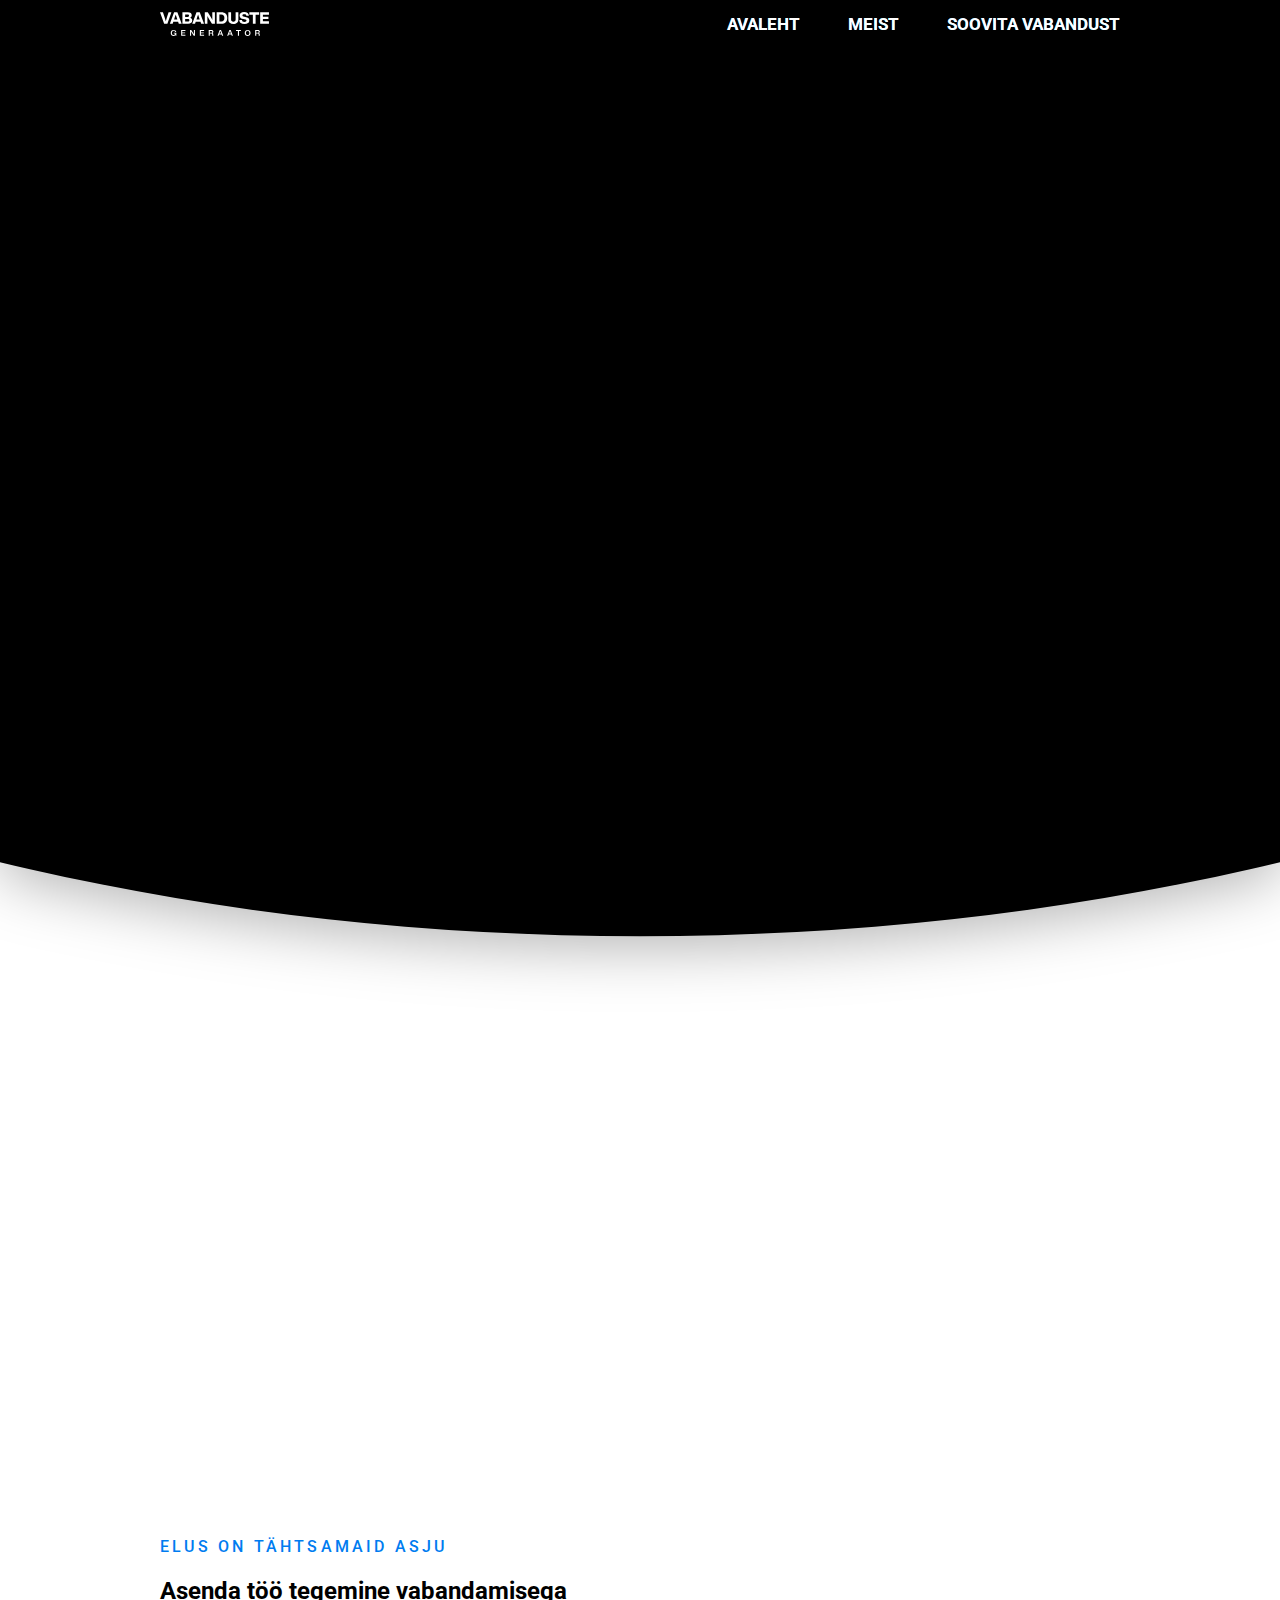
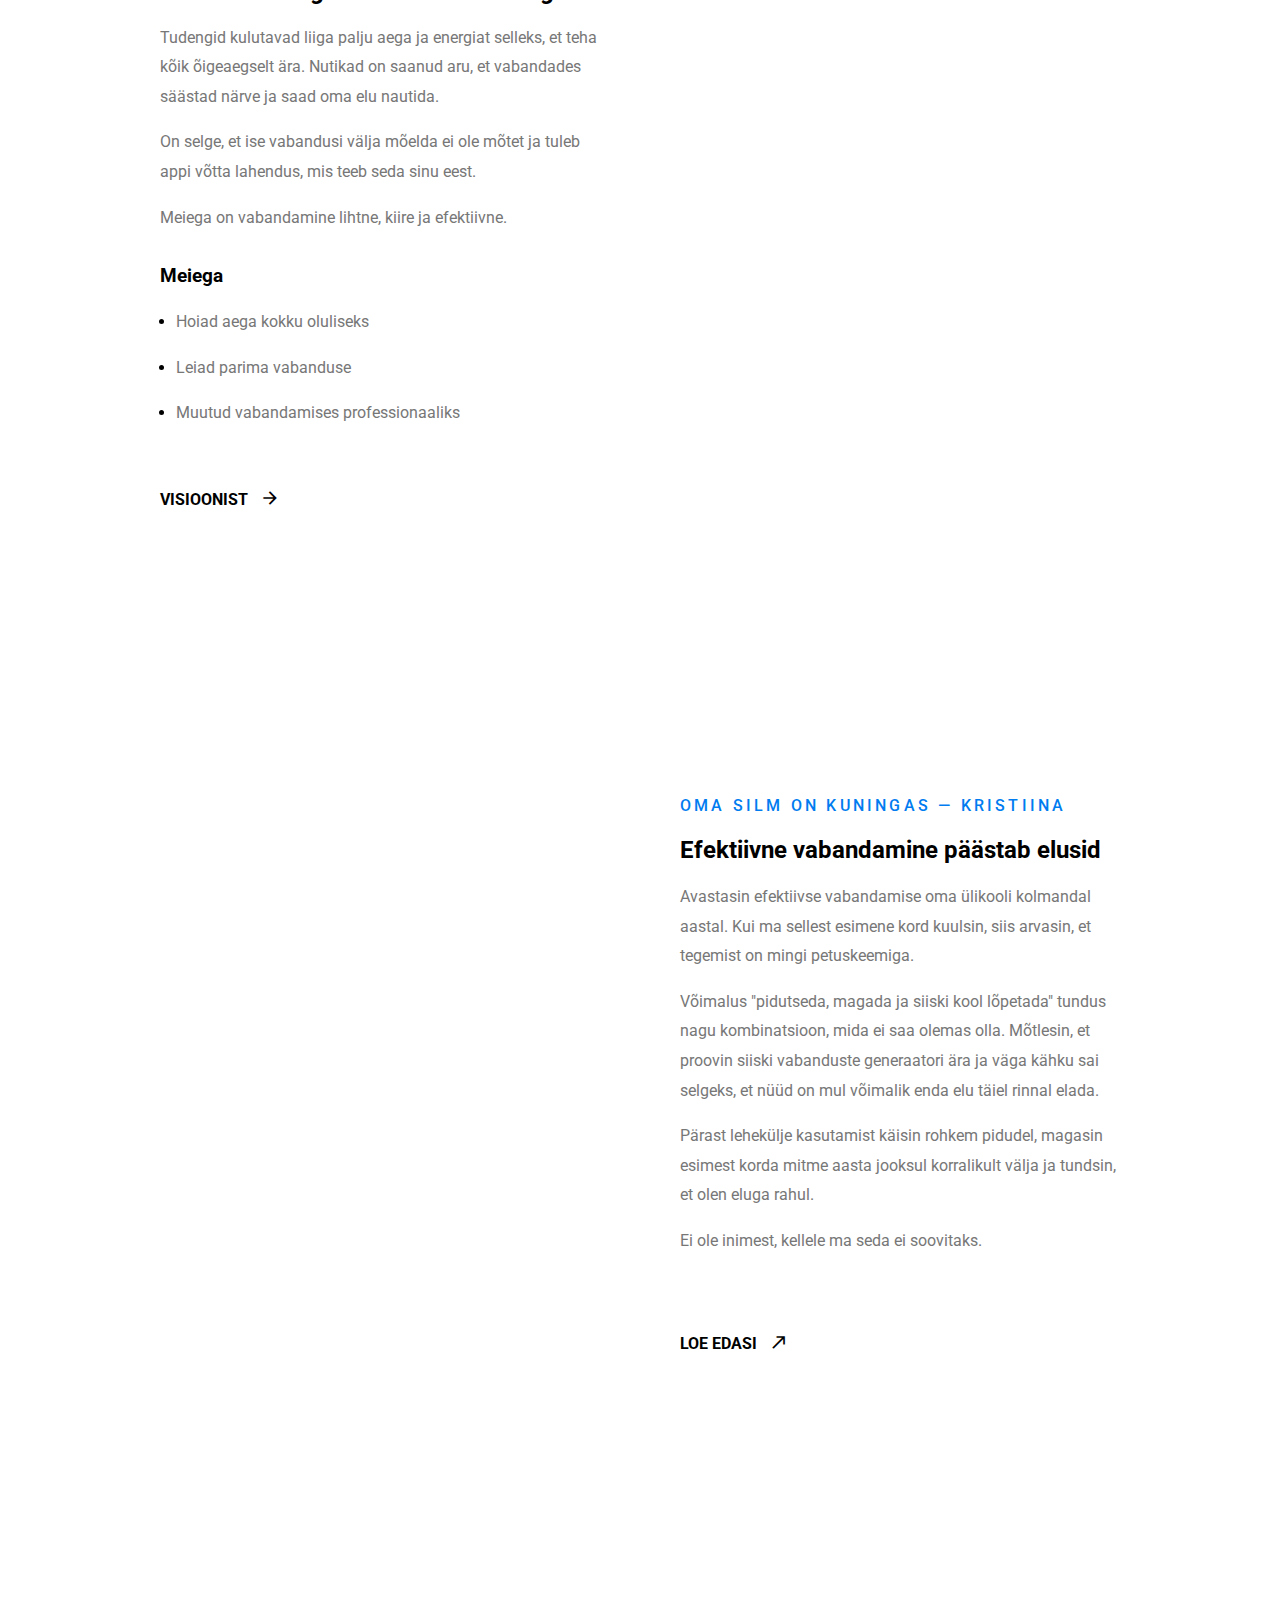
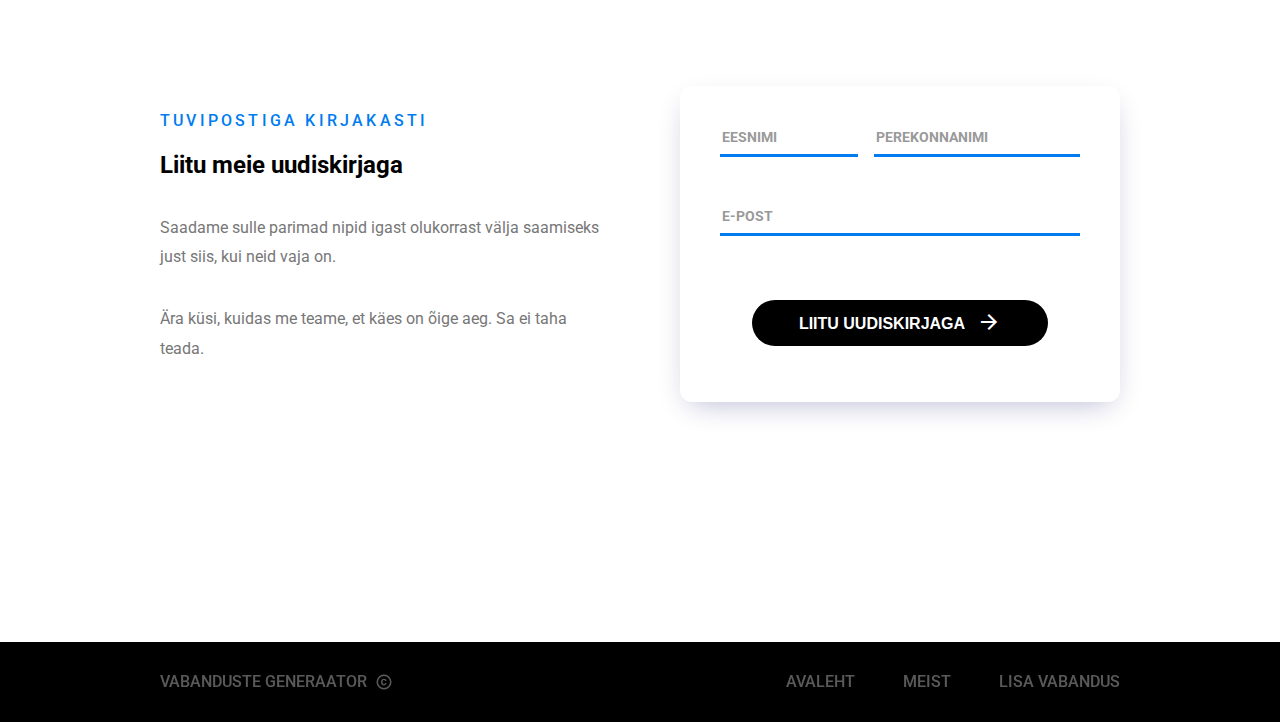
==== commit 4710ed48: "Alusta video mängimist hiljem, et oleks sujuvam laadimine" ====
--- a/index.html
+++ b/index.html
@@ -57,8 +57,8 @@
         <div class="video-container">
           <video autoPlay muted loop
           poster='media/video/video.jpg'>
-          <source src='media/video/video.webm' type='video/webm; codecs=vp9'/>
-          <source src='media/video/video.mp4' type='video/mp4'/>
+          <source src='media/video/video.webm#t=2' type='video/webm; codecs=vp9'/>
+          <source src='media/video/video.mp4#t=2' type='video/mp4'/>
           <img src='media/video/video.jpg' alt='Kaanefoto'/>
         </video>
         </div>
--- a/css/pages/index.css
+++ b/css/pages/index.css
@@ -329,7 +329,7 @@
 
 section.newsletter input[type=text].inline {
   margin-bottom: 3rem;
-  border-bottom-color: #008CF0;
+  border-bottom-color: #007CF0;
 
   font-weight: 500;
 
